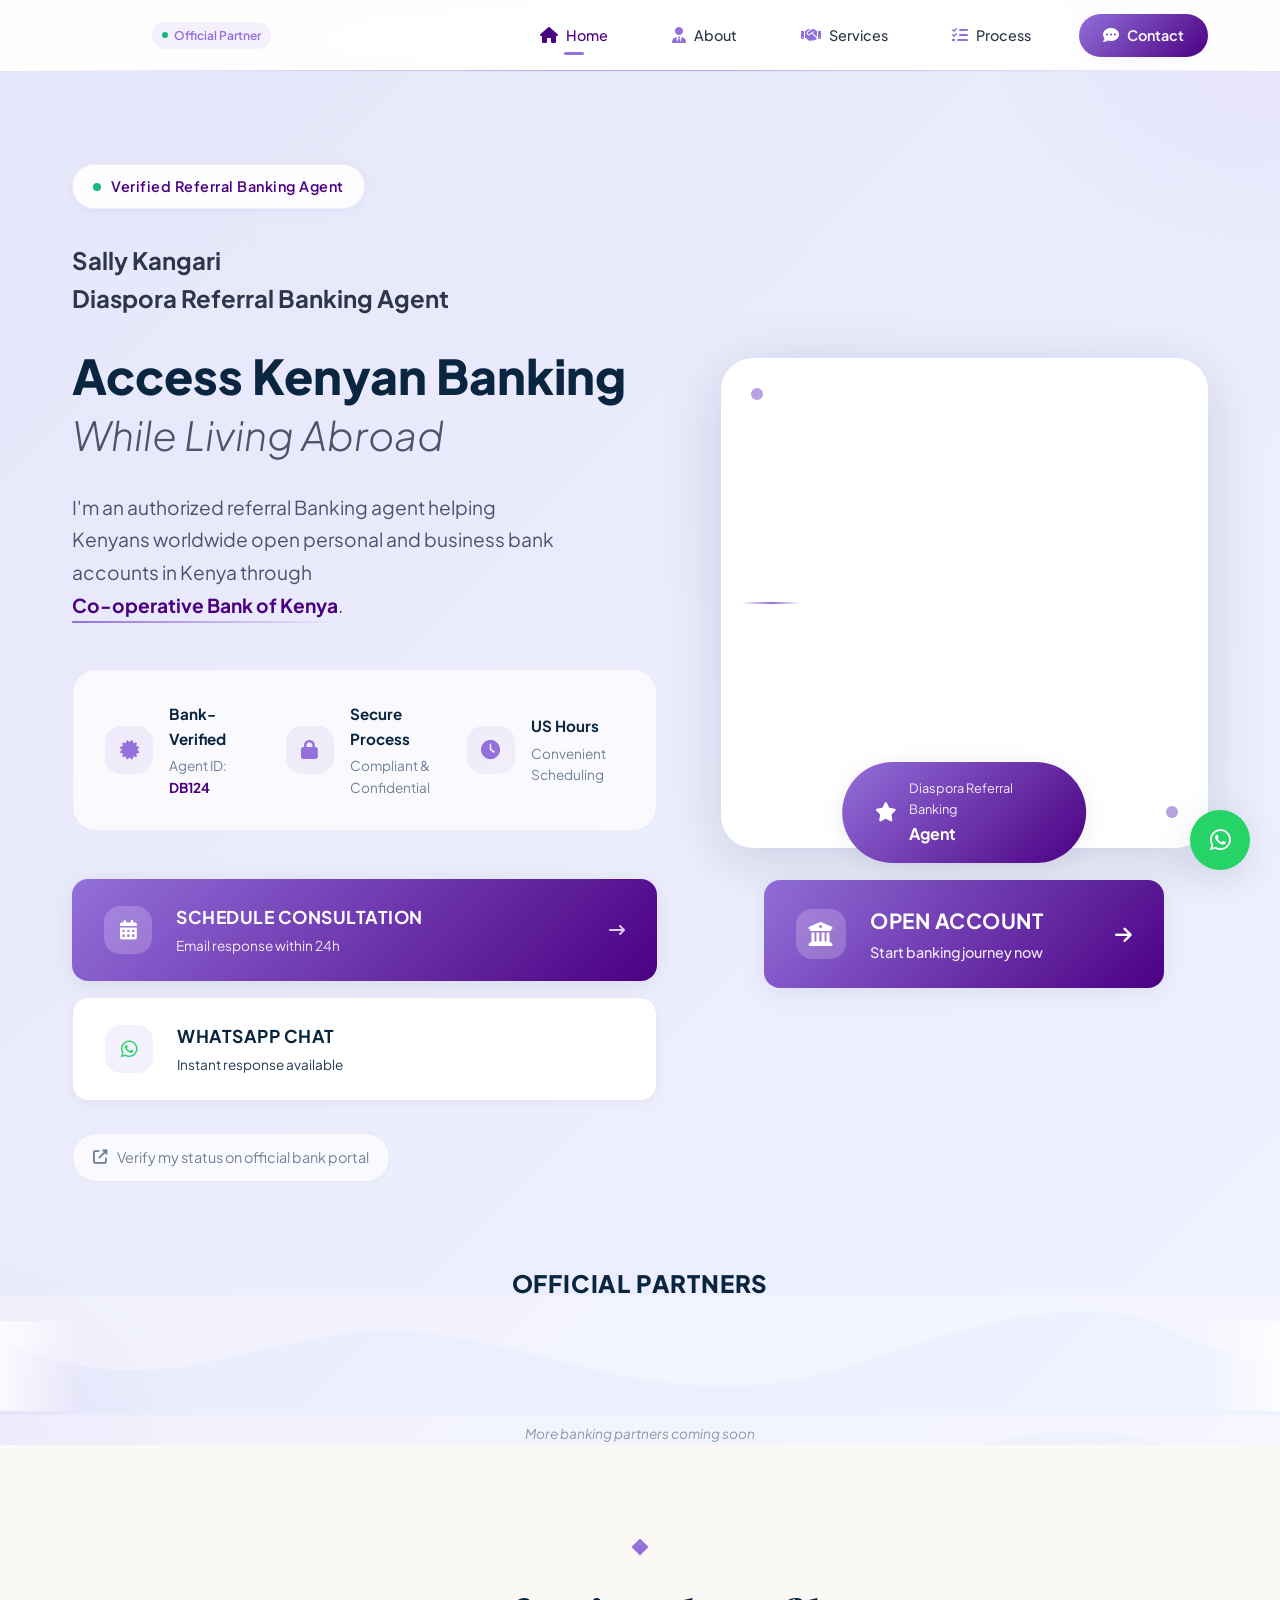
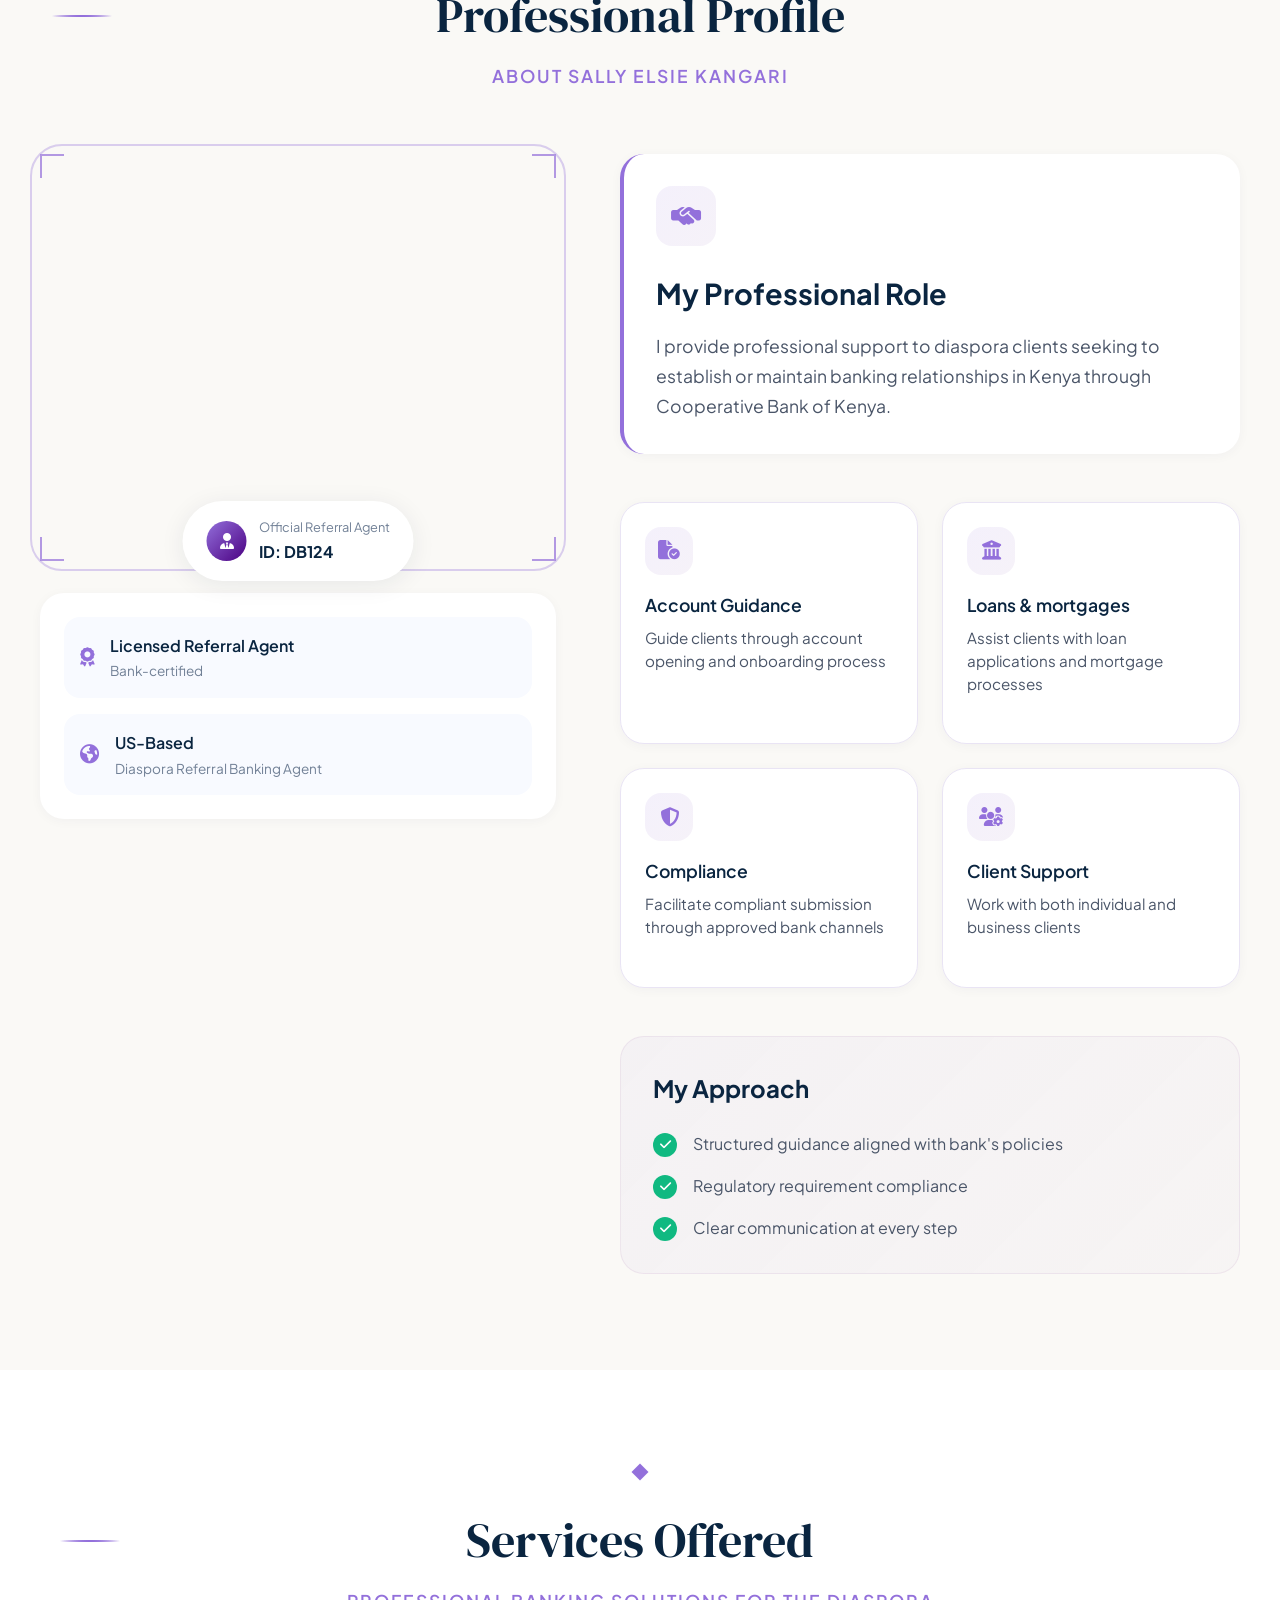
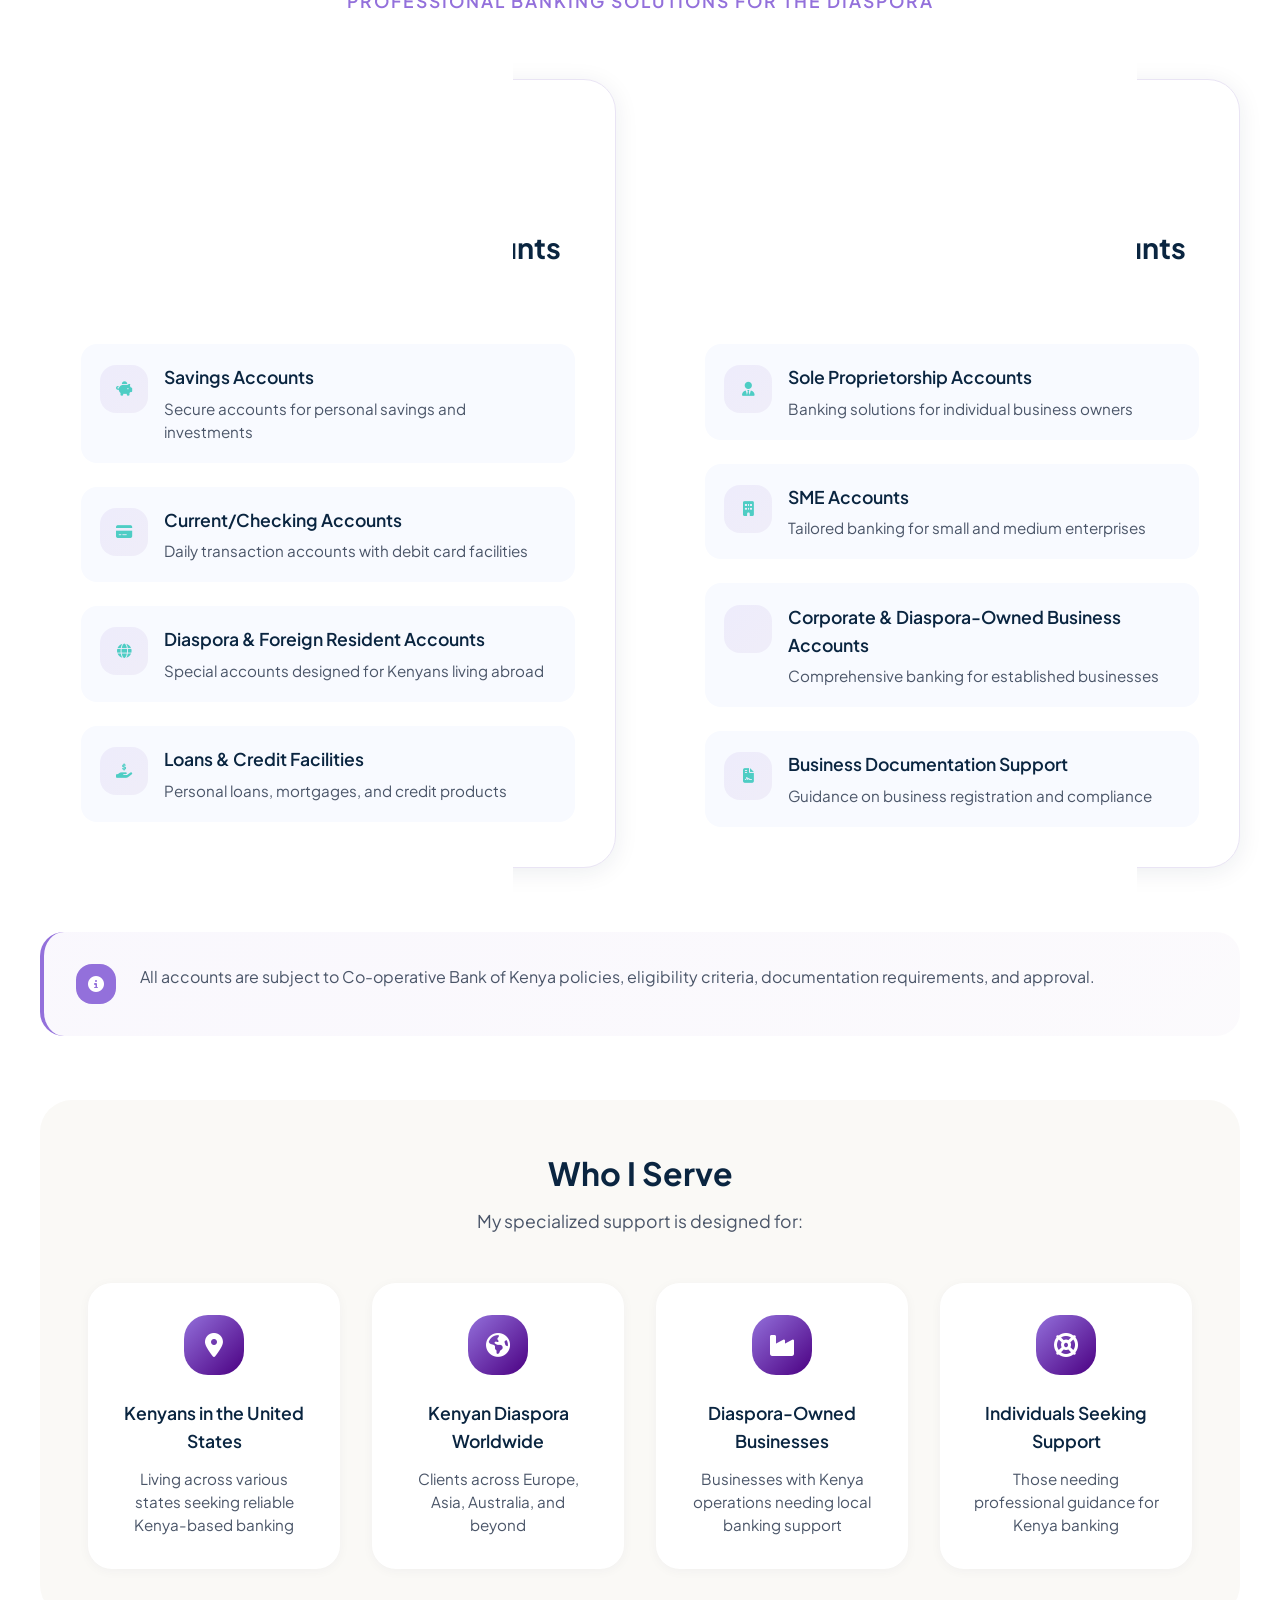
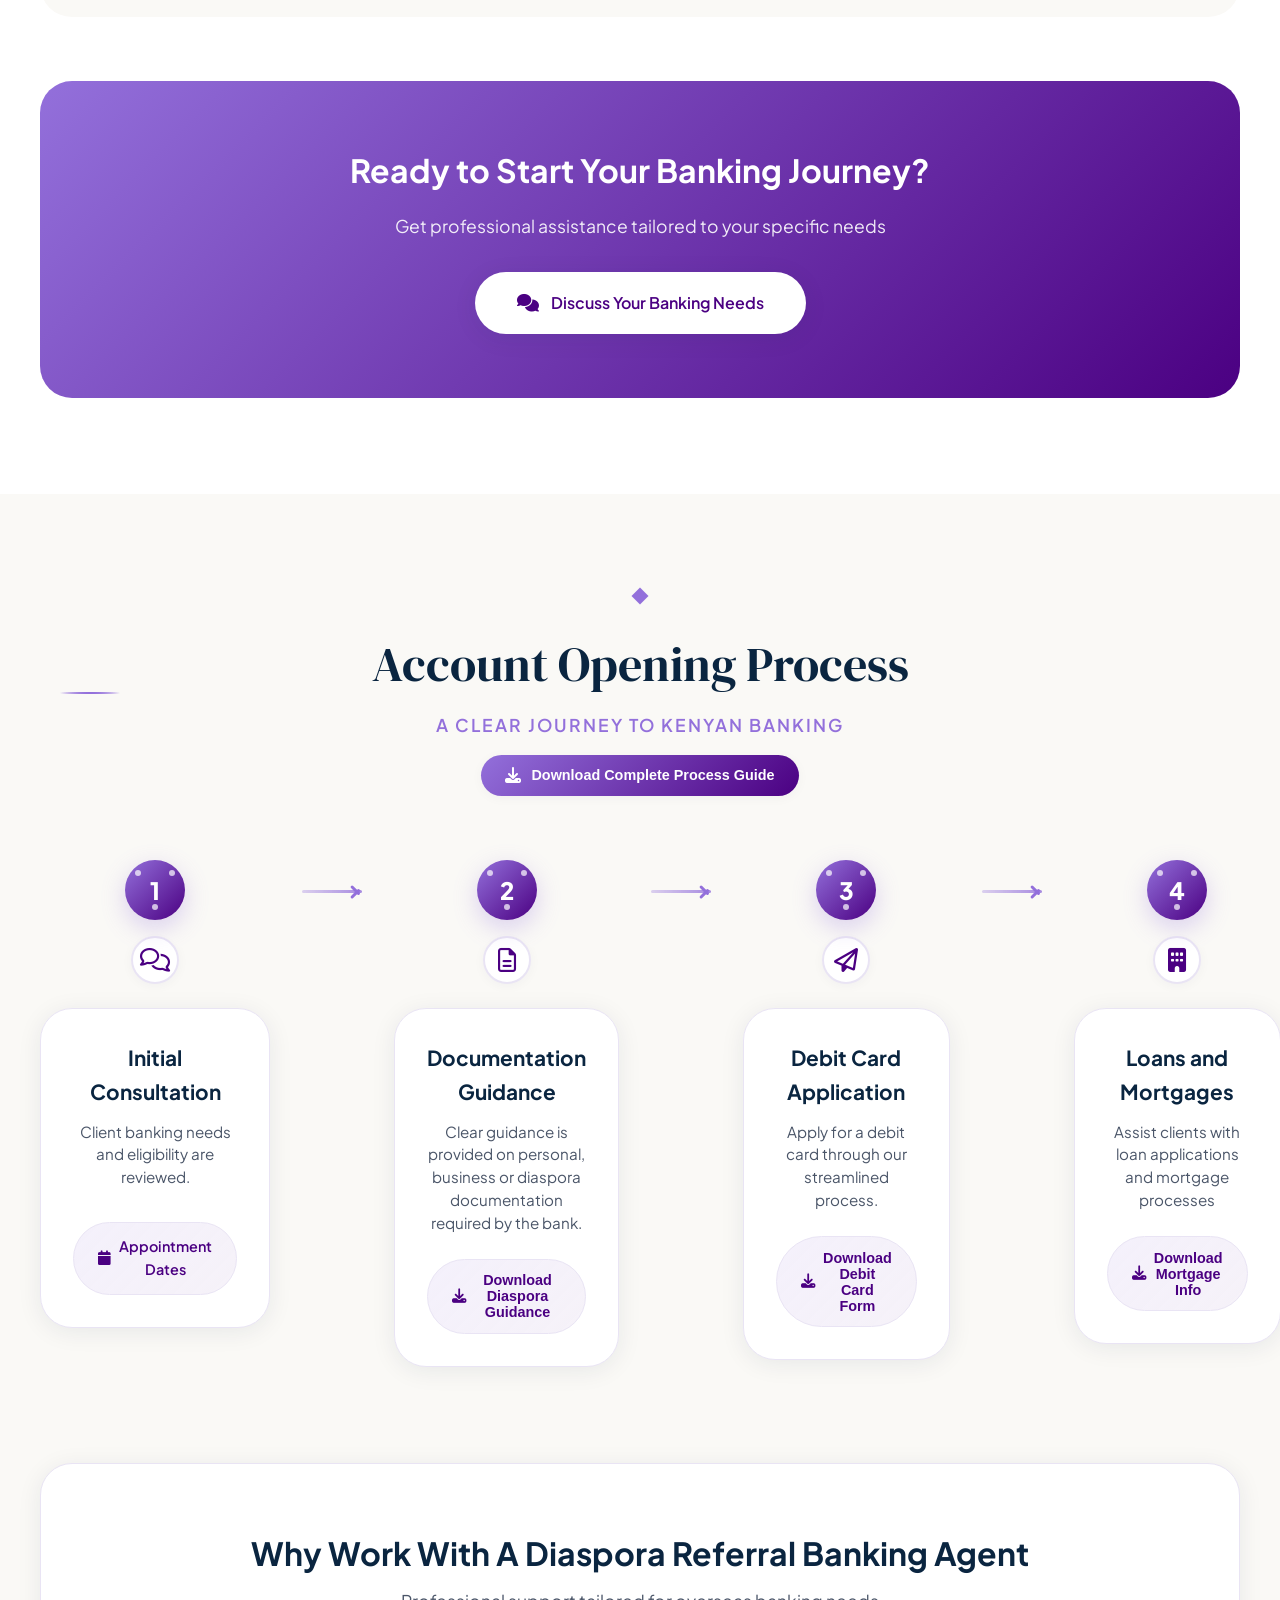
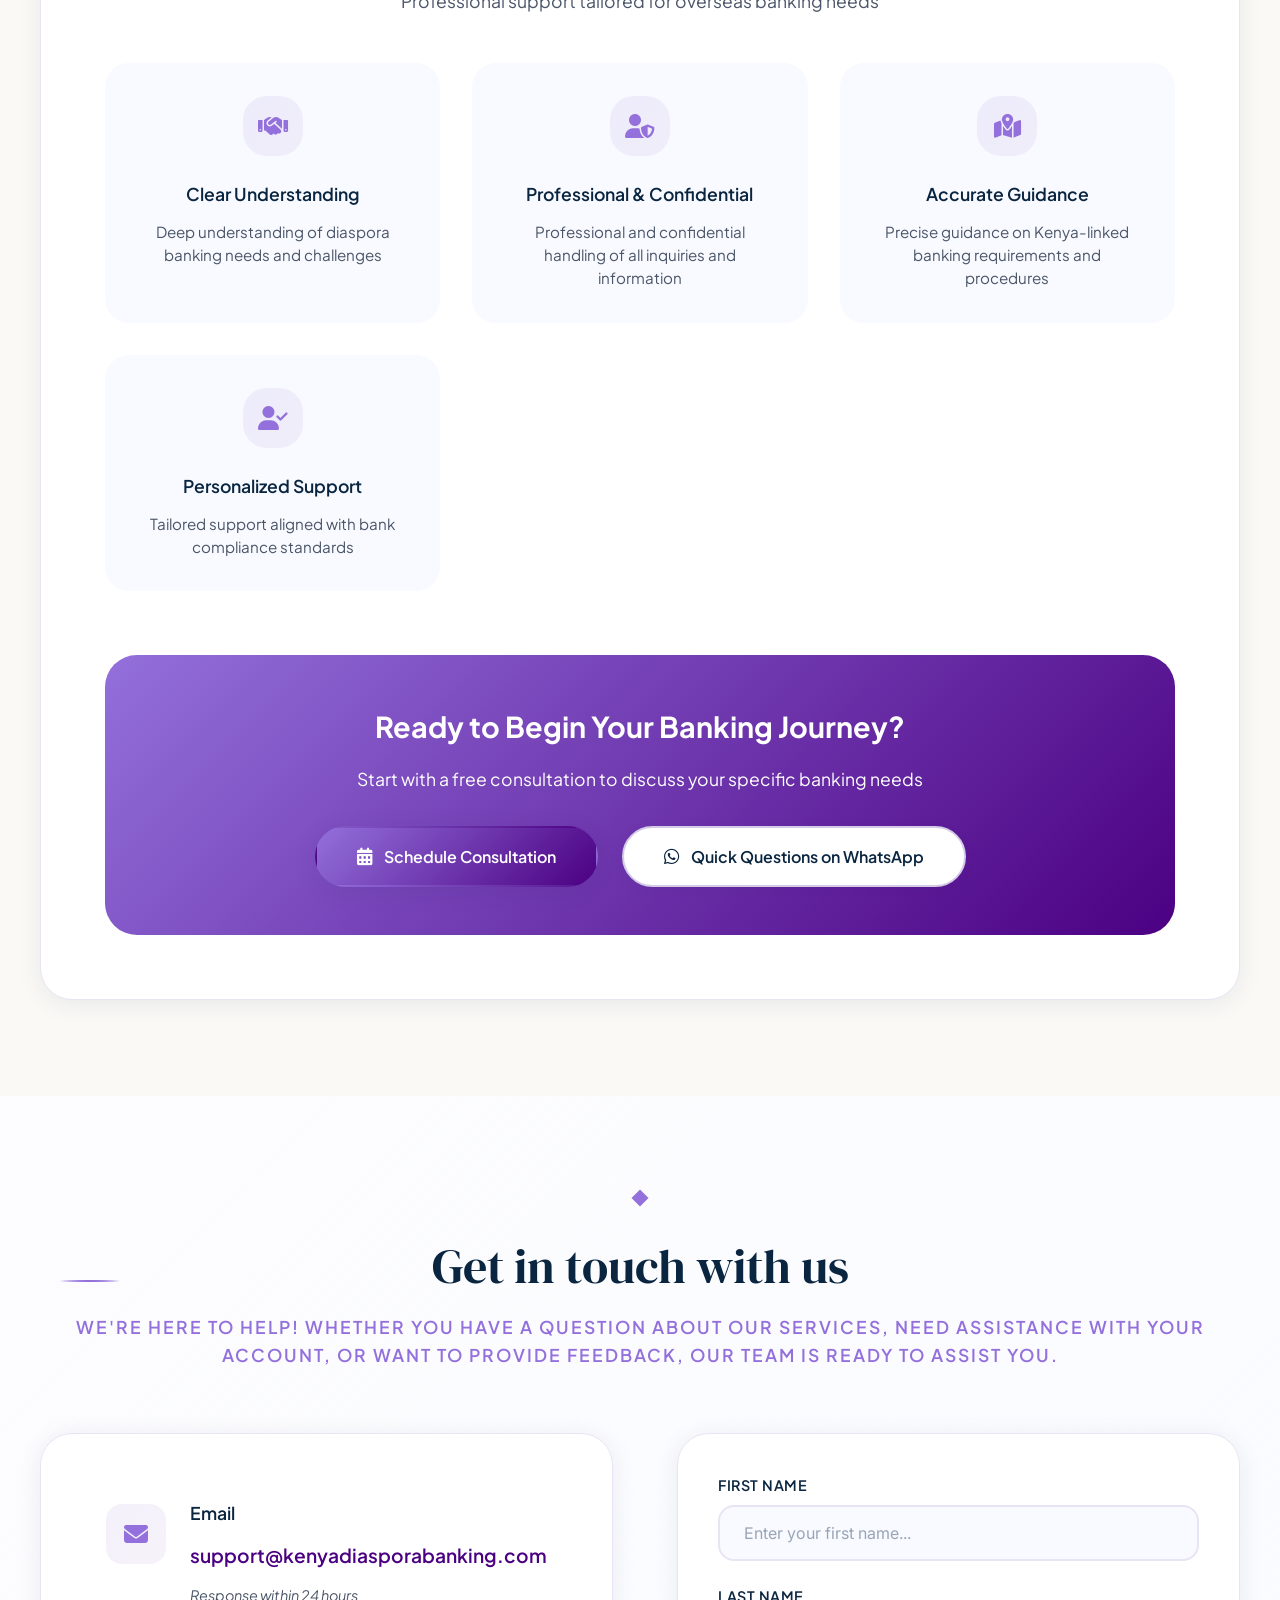
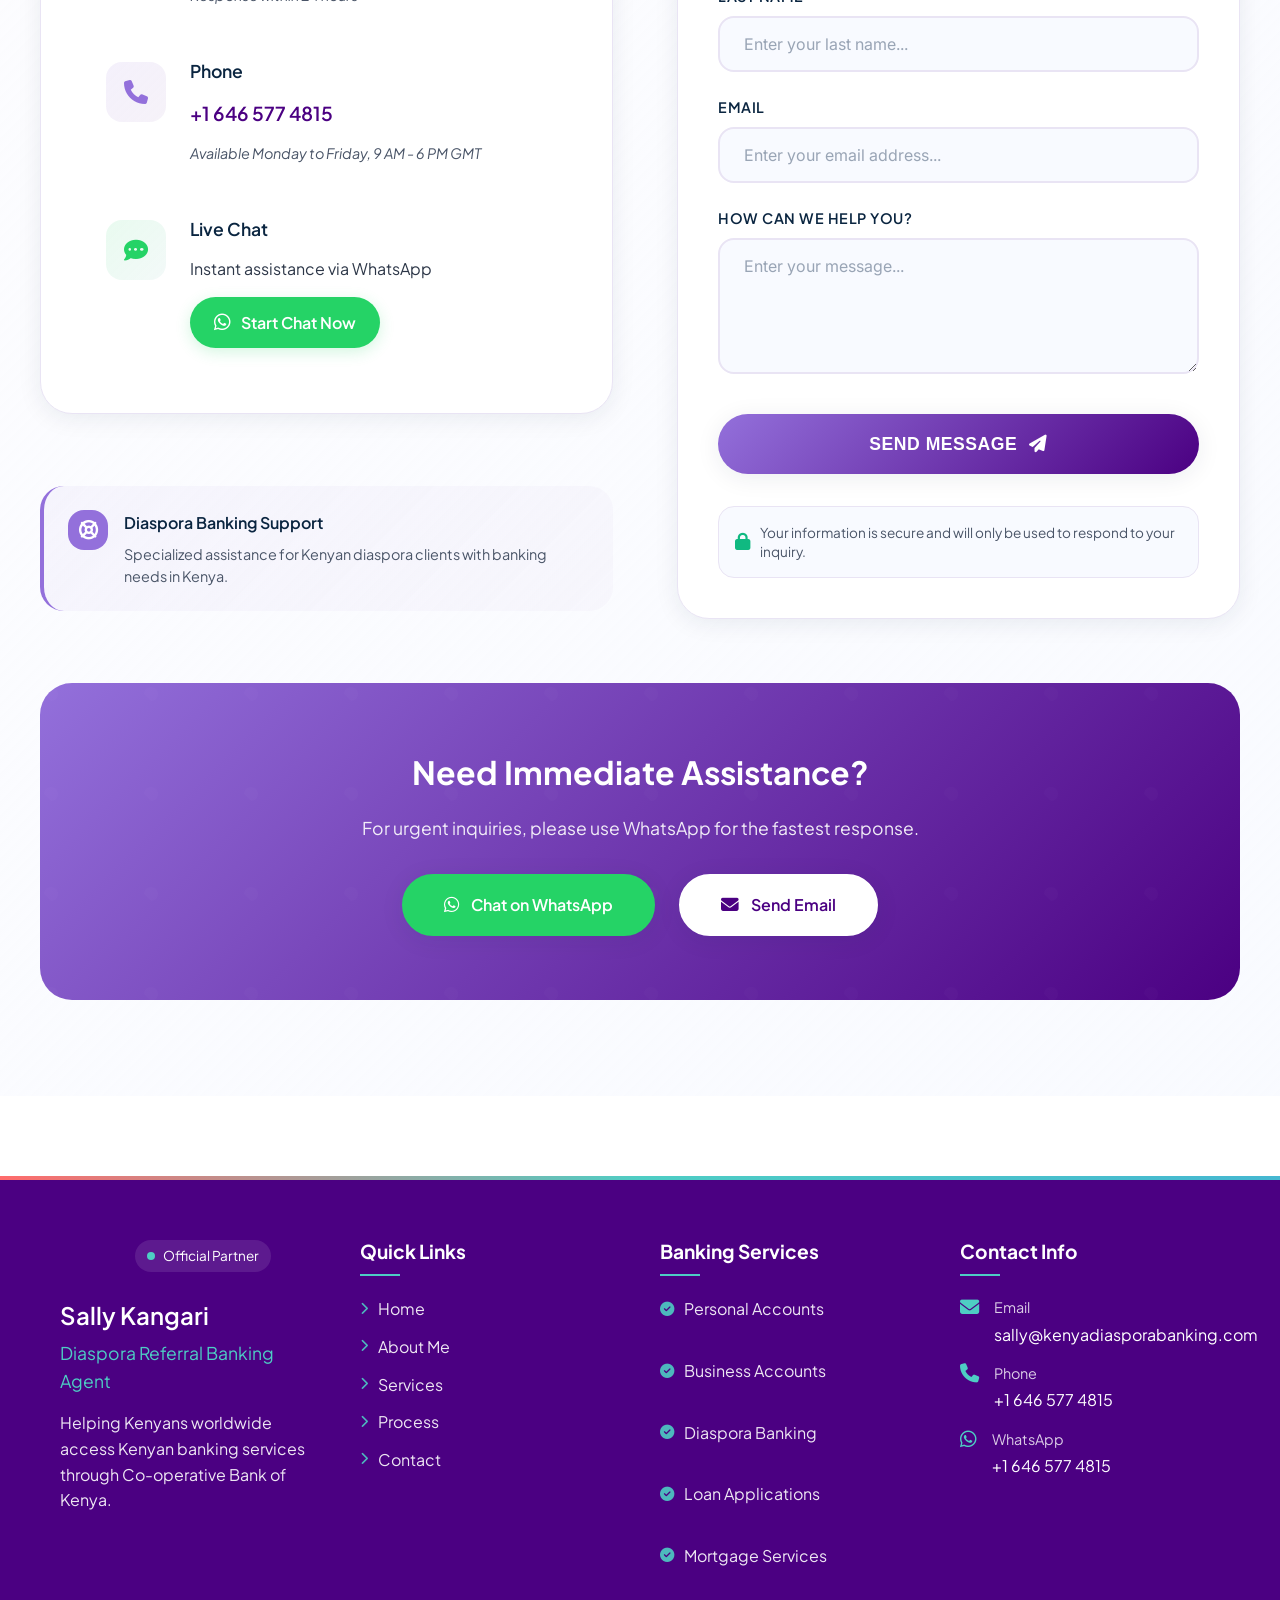
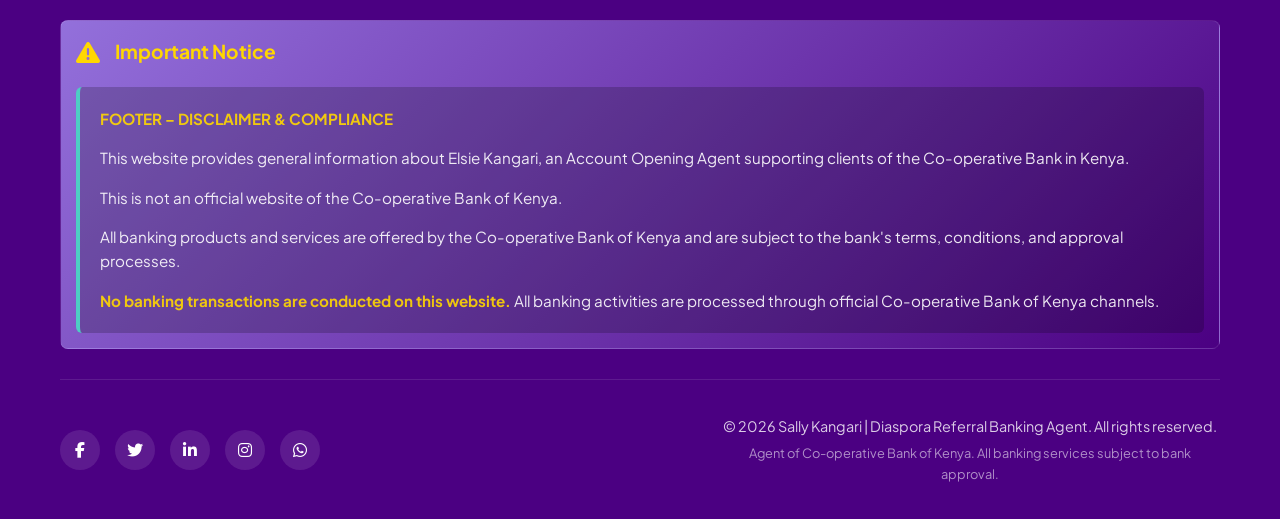
==== index.html @ 397114eb "Huge progress" ====
<!DOCTYPE html>
<html lang="en">
<head>
   <!-- ============================================
        META TAGS & BASIC SETUP
   ============================================ -->
   <meta charset="UTF-8">
   <meta name="viewport" content="width=device-width, initial-scale=1.0">
   <title>Sally Kangari | Kenya Diaspora Referral Banking Agent</title>

   <!-- ============================================
        STYLESHEETS
   ============================================ -->
   <!-- Main CSS -->
   <link rel="stylesheet" href="style.css">
   
   <!-- Icon Libraries -->
   <link rel="stylesheet" href="https://cdn.jsdelivr.net/npm/boxicons@latest/css/boxicons.min.css">
   <link rel="stylesheet" href="https://cdnjs.cloudflare.com/ajax/libs/font-awesome/6.4.0/css/all.min.css">
   
   <!-- Font Preloading -->
   <link rel="preconnect" href="https://fonts.googleapis.com">
   <link rel="preconnect" href="https://fonts.gstatic.com" crossorigin>
</head>

<body>
   <!-- ============================================
        FLOATING WHATSAPP CONTACT
   ============================================ -->
   <div class="floating-contact">
      <a href="https://wa.me/16465774815?text=Hello%20Sally%21%20I%27m%20a%20Kenyan%20diaspora%20member%20interested%20in%20banking%20solutions%20and%20would%20like%20to%20learn%20more%20about%20your%20services." class="float-whatsapp" target="_blank">
         <i class="fab fa-whatsapp"></i>
         <span class="float-tooltip">Chat on WhatsApp</span>
      </a>
   </div>
   
   <!-- ============================================
        HEADER / NAVIGATION
   ============================================ -->
   <header>
      <div class="header-container">
         <!-- Logo Section -->
         <div class="logo-section">
            <a href="#home" class="logo">
               <img src="img/The_Co-operative_Bank-Logo.wine.svg" 
                    alt="Co-operative Bank Kenya" 
                    class="bank-logo">
               <div class="partner-badge">
                  <div class="badge-dot"></div>
                  <span>Official Partner</span>
               </div>
            </a>
         </div>

         <!-- Main Navigation -->
         <nav class="header-nav">
            <!-- Desktop Navigation -->
            <ul class="navbar">
               <li><a href="#home" class="nav-link active">
                  <i class="fas fa-home"></i>
                  <span>Home</span>
               </a></li>
               <li><a href="#about" class="nav-link">
                  <i class="fas fa-user-tie"></i>
                  <span>About</span>
               </a></li>
               <li><a href="#services" class="nav-link">
                  <i class="fas fa-handshake"></i>
                  <span>Services</span>
               </a></li>
               <li><a href="#processes" class="nav-link">
                  <i class="fas fa-tasks"></i>
                  <span>Process</span>
               </a></li>
               <li><a href="#contact" class="nav-link cta-contact">
                  <i class="fas fa-comment-dots"></i>
                  <span>Contact</span>
               </a></li>
            </ul>
            
            <!-- Mobile Menu Toggle -->
            <div class="mobile-toggle" id="mobileToggle">
               <div class="toggle-line"></div>
               <div class="toggle-line"></div>
               <div class="toggle-line"></div>
            </div>
         </nav>
      </div>
      
      <!-- Header Accent Line -->
      <div class="header-accent">
         <div class="accent-line"></div>
      </div>
   </header>

   <!-- ============================================
        HERO SECTION (Home)
   ============================================ -->
   <section class="hero" id="home">
      <!-- Background Decorative Elements -->
      <div class="hero-ornament">
         <div class="ornament-circle circle-1"></div>
         <div class="ornament-circle circle-2"></div>
         <div class="ornament-wave"></div>
      </div>
      
      <div class="hero-container">
         <!-- LEFT COLUMN: Content -->
         <div class="hero-content">
            <!-- Professional Verification Badge -->
            <div class="professional-tag">
               <span class="tag-dot"></span>
               <span class="tag-text">Verified Referral Banking Agent</span>
            </div>
            
            <!-- Name and Title -->
            <div class="name-title">
               <h1 class="greeting-name">Sally Kangari</h1>
               <div class="title-line">
                  <div class="line-decor"></div>
                  <h2 class="professional-title">Diaspora Referral Banking Agent</h2>
                  <div class="line-decor"></div>
               </div>
            </div>
            
            <!-- Main Headline -->
            <h1 class="hero-headline">
               <span class="headline-main">Access Kenyan Banking</span>
               <span class="headline-sub">While Living Abroad</span>
            </h1>
            
            <!-- Description -->
            <div class="hero-description">
               <p>I'm an authorized referral Banking agent helping Kenyans worldwide open personal and business bank accounts in Kenya through <strong class="bank-name">Co-operative Bank of Kenya</strong>.</p>
            </div>
            
            <!-- Trust Indicators -->
            <div class="trust-marks">
               <!-- Bank-Verified -->
               <div class="trust-mark">
                  <div class="mark-icon">
                     <i class="fas fa-certificate"></i>
                  </div>
                  <div class="mark-content">
                     <h4>Bank-Verified</h4>
                     <p>Agent ID: <strong>DB124</strong></p>
                  </div>
               </div>
               
               <!-- Secure Process -->
               <div class="trust-mark">
                  <div class="mark-icon">
                     <i class="fa fa-lock" aria-hidden="true"></i>
                  </div>
                  <div class="mark-content">
                     <h4>Secure Process</h4>
                     <p>Compliant & Confidential</p>
                  </div>
               </div>
               
               <!-- US Hours -->
               <div class="trust-mark">
                  <div class="mark-icon">
                     <i class="fas fa-clock"></i>
                  </div>
                  <div class="mark-content">
                     <h4>US Hours</h4>
                     <p>Convenient Scheduling</p>
                  </div>
               </div>
            </div>
            
            <!-- Call-to-Action Buttons -->
            <div class="hero-actions">
               <!-- Primary CTA: Schedule Consultation -->
               <a href="mailto:sally@kenyadiasporabanking.com" class="action-btn primary-action">
                  <div class="btn-wrapper">
                     <div class="btn-icon">
                        <i class="fas fa-calendar-alt"></i>
                     </div>
                     <div class="btn-text">
                        <span class="btn-title">Schedule Consultation</span>
                        <span class="btn-sub">Email response within 24h</span>
                     </div>
                     <div class="btn-arrow">
                        <i class="fas fa-arrow-right-long"></i>
                     </div>
                  </div>
               </a>
               
               <!-- Secondary CTA: WhatsApp -->
               <a href="https://wa.me/16465774815?text=Hi%20Sally%21%20I%27m%20interested%20in%20your%20Kenya%20diaspora%20banking%20services.%20Can%20you%20help%20me%20get%20started%3F" class="action-btn secondary-action" target="_blank">
                  <div class="btn-wrapper">
                     <div class="btn-icon">
                        <i class="fab fa-whatsapp"></i>
                     </div>
                     <div class="btn-text">
                        <span class="btn-title">WhatsApp Chat</span>
                        <span class="btn-sub">Instant response available</span>
                     </div>
                  </div>
               </a>
            </div>
            
            <!-- Verification Link -->
            <div class="verification-block">
               <a href="https://diaspora.co-opbank.co.ke/agents/" class="verify-link" target="_blank">
                  <i class="fas fa-external-link-alt"></i>
                  <span>Verify my status on official bank portal</span>
               </a>
            </div>
         </div>

         <!-- RIGHT COLUMN: Image -->
         <div class="hero-image">
            <!-- Portrait Frame -->
            <div class="image-frame">
               <!-- Image Container -->
               <div class="image-container">
                  <img src="img/sally-portrait.png" 
                       alt="Sally Kangari - Referral Banking Agent" 
                       class="agent-portrait"
                       onerror="this.src='img/WhatsApp%20Image%202026-01-03%20at%2022.31.31.png'">
                  <!-- Decorative Elements -->
                  <div class="portrait-decoration">
                     <div class="decoration-dot dot-1"></div>
                     <div class="decoration-dot dot-2"></div>
                     <div class="decoration-line"></div>
                  </div>
               </div>
               
               <!-- Portrait Badge -->
               <div class="portrait-badge">
                  <i class="fas fa-star"></i>
                  <div class="badge-content">
                     <span>Diaspora Referral Banking</span>
                     <strong>Agent</strong>
                  </div>
               </div>
            </div>
            
            <!-- Open Account CTA -->
            <div class="open-account-cta">
               <a href="https://openaccount.co-opbank.co.ke/" class="account-cta-btn" target="_blank">
                  <div class="cta-wrapper">
                     <div class="cta-icon">
                        <i class="fas fa-university"></i>
                     </div>
                     <div class="cta-text">
                        <span class="cta-main">Open Account</span>
                        <span class="cta-sub">Start banking journey now</span>
                     </div>
                     <div class="cta-arrow">
                        <i class="fas fa-arrow-right"></i>
                     </div>
                  </div>
               </a>
            </div>
         </div>
      </div>

      <!-- ============================================
           PARTNERS LOGOS SLIDER
      ============================================ -->
      <div class="partners-header">
         <h3 class="partners-title">Official Partners</h3>
      </div>
      
      <div class="bank-logos-slider">
         <!-- Infinite Slider Container -->
         <div class="slider">
            <div class="slide-track">
               <!-- Co-operative Bank Logo - Repeated for continuous sliding -->
               <div class="slide">
                  <img src="img/id5K3Jhe1y_1767973957589.jpeg" alt="Co-operative Bank of Kenya" />
               </div>
               <div class="slide">
                  <img src="img/id5K3Jhe1y_1767973957589.jpeg" alt="Co-operative Bank of Kenya" />
               </div>
               <div class="slide">
                  <img src="img/id5K3Jhe1y_1767973957589.jpeg" alt="Co-operative Bank of Kenya" />
               </div>
               <div class="slide">
                  <img src="img/id5K3Jhe1y_1767973957589.jpeg" alt="Co-operative Bank of Kenya" />
               </div>
               <div class="slide">
                  <img src="img/id5K3Jhe1y_1767973957589.jpeg" alt="Co-operative Bank of Kenya" />
               </div>
               <div class="slide">
                  <img src="img/id5K3Jhe1y_1767973957589.jpeg" alt="Co-operative Bank of Kenya" />
               </div>
               <div class="slide">
                  <img src="img/id5K3Jhe1y_1767973957589.jpeg" alt="Co-operative Bank of Kenya" />
               </div>
               <div class="slide">
                  <img src="img/id5K3Jhe1y_1767973957589.jpeg" alt="Co-operative Bank of Kenya" />
               </div>
               <div class="slide">
                  <img src="img/id5K3Jhe1y_1767973957589.jpeg" alt="Co-operative Bank of Kenya" />
               </div>
               <div class="slide">
                  <img src="img/id5K3Jhe1y_1767973957589.jpeg" alt="Co-operative Bank of Kenya" />
               </div>
               <!-- Duplicate set for seamless loop -->
               <div class="slide">
                  <img src="img/id5K3Jhe1y_1767973957589.jpeg" alt="Co-operative Bank of Kenya" />
               </div>
               <div class="slide">
                  <img src="img/id5K3Jhe1y_1767973957589.jpeg" alt="Co-operative Bank of Kenya" />
               </div>
               <div class="slide">
                  <img src="img/id5K3Jhe1y_1767973957589.jpeg" alt="Co-operative Bank of Kenya" />
               </div>
               <div class="slide">
                  <img src="img/id5K3Jhe1y_1767973957589.jpeg" alt="Co-operative Bank of Kenya" />
               </div>
               <div class="slide">
                  <img src="img/id5K3Jhe1y_1767973957589.jpeg" alt="Co-operative Bank of Kenya" />
               </div>
               <div class="slide">
                  <img src="img/id5K3Jhe1y_1767973957589.jpeg" alt="Co-operative Bank of Kenya" />
               </div>
               <div class="slide">
                  <img src="img/id5K3Jhe1y_1767973957589.jpeg" alt="Co-operative Bank of Kenya" />
               </div>
               <div class="slide">
                  <img src="img/id5K3Jhe1y_1767973957589.jpeg" alt="Co-operative Bank of Kenya" />
               </div>
               <div class="slide">
                  <img src="img/id5K3Jhe1y_1767973957589.jpeg" alt="Co-operative Bank of Kenya" />
               </div>
               <div class="slide">
                  <img src="img/id5K3Jhe1y_1767973957589.jpeg" alt="Co-operative Bank of Kenya" />
               </div>
               <div class="slide">
                  <img src="img/id5K3Jhe1y_1767973957589.jpeg" alt="Co-operative Bank of Kenya" />
               </div>
            </div>
         </div>
         
         <!-- Slider Note -->
         <p class="slider-note">More banking partners coming soon</p>
      </div>
   </section>

   <!-- ============================================
        ABOUT SECTION
   ============================================ -->
   <section class="about-section" id="about">
      <!-- Section Header -->
      <div class="about-top">
         <div class="section-header">
            <div class="header-decoration">
               <div class="decoration-line"></div>
               <div class="decoration-diamond"></div>
               <div class="decoration-line"></div>
            </div>
            <h2>Professional Profile</h2>
            <p class="section-subtitle">About Sally Elsie Kangari</p>
         </div>
      </div>

      <div class="about-container">
         <!-- LEFT COLUMN: Visual Elements -->
         <div class="about-visual">
            <!-- Framed Portrait -->
            <div class="visual-frame">
               <!-- Decorative Border -->
               <div class="image-decoration">
                  <div class="decor-border"></div>
                  <div class="decor-corner corner-1"></div>
                  <div class="decor-corner corner-2"></div>
                  <div class="decor-corner corner-3"></div>
                  <div class="decor-corner corner-4"></div>
               </div>
               
               <!-- Portrait Image -->
               <img src="img/sally-portrait.png" 
                    alt="Sally Kangari - Professional" 
                    class="about-portrait"
                    onerror="this.src='img/WhatsApp%20Image%202026-01-03%20at%2022.31.31.png'">
               
               <!-- Agent Badge -->
               <div class="visual-badge">
                  <div class="badge-icon">
                     <i class="fas fa-user-tie"></i>
                  </div>
                  <div class="badge-details">
                     <span>Official Referral Agent</span>
                     <strong>ID: DB124</strong>
                  </div>
               </div>
            </div>
            
            <!-- Credentials Display -->
            <div class="credentials">
               <div class="credential-item">
                  <i class="fas fa-award"></i>
                  <div class="credential-text">
                     <span>Licensed Referral Agent</span>
                     <small>Bank-certified</small>
                  </div>
               </div>
               <div class="credential-item">
                  <i class="fas fa-globe-americas"></i>
                  <div class="credential-text">
                     <span>US-Based</span>
                     <small>Diaspora Referral Banking Agent</small>
                  </div>
               </div>
            </div>
         </div>
         
         <!-- RIGHT COLUMN: Content -->
         <div class="about-content">
            <!-- Role Introduction -->
            <div class="role-statement">
               <div class="statement-icon">
                  <i class="fas fa-handshake-simple"></i>
               </div>
               <h3>My Professional Role</h3>
               <p class="statement-text">I provide professional support to diaspora clients seeking to establish or maintain banking relationships in Kenya through Cooperative Bank of Kenya.</p>
            </div>
            
            <!-- Responsibilities Grid -->
            <div class="responsibility-grid">
               <!-- Account Guidance -->
               <div class="responsibility-card">
                  <div class="card-icon">
                     <i class="fas fa-file-circle-check"></i>
                  </div>
                  <div class="card-content">
                     <h4>Account Guidance</h4>
                     <p>Guide clients through account opening and onboarding process</p>
                  </div>
               </div>
               
               <!-- Loans and Mortgages-->
               <div class="responsibility-card">
                  <div class="card-icon">
                     <i class="fa-solid fa-building-columns"></i>
                  </div>
                  <div class="card-content">
                     <h4>Loans & mortgages</h4>
                     <p>Assist clients with loan applications and mortgage processes</p>
                  </div>
               </div>
               
               <!-- Compliance -->
               <div class="responsibility-card">
                  <div class="card-icon">
                     <i class="fas fa-shield-halved"></i>
                  </div>
                  <div class="card-content">
                     <h4>Compliance</h4>
                     <p>Facilitate compliant submission through approved bank channels</p>
                  </div>
               </div>
               
               <!-- Client Support -->
               <div class="responsibility-card">
                  <div class="card-icon">
                     <i class="fas fa-users-gear"></i>
                  </div>
                  <div class="card-content">
                     <h4>Client Support</h4>
                     <p>Work with both individual and business clients</p>
                  </div>
               </div>
            </div>
            
            <!-- Approach & Methodology -->
            <div class="approach-statement">
               <h3>My Approach</h3>
               <div class="approach-points">
                  <div class="approach-point">
                     <div class="point-check">
                        <i class="fas fa-check"></i>
                     </div>
                     <span>Structured guidance aligned with bank's policies</span>
                  </div>
                  <div class="approach-point">
                     <div class="point-check">
                        <i class="fas fa-check"></i>
                     </div>
                     <span>Regulatory requirement compliance</span>
                  </div>
                  <div class="approach-point">
                     <div class="point-check">
                        <i class="fas fa-check"></i>
                     </div>
                     <span>Clear communication at every step</span>
                  </div>
               </div>
            </div>
         </div>
      </div>
   </section>

   <!-- ============================================
        SERVICES SECTION
   ============================================ -->
   <section class="services-section" id="services">
      <div class="services-container">
         <!-- Section Header -->
         <div class="section-header">
            <div class="header-decoration">
               <div class="decoration-line"></div>
               <div class="decoration-diamond"></div>
               <div class="decoration-line"></div>
            </div>
            <h2>Services Offered</h2>
            <p class="section-subtitle">Professional Banking Solutions for the Diaspora</p>
         </div>

         <!-- Services Content Grid -->
         <div class="services-grid">
            <!-- Personal Banking Services -->
            <div class="services-card personal-banking">
               <div class="services-card-header">
                  <div class="services-icon">
                     <i class="fas fa-user-circle"></i>
                  </div>
                  <h3>Kenya-Linked Personal Accounts</h3>
                  <p class="services-subtitle">For individual banking needs</p>
               </div>
               
               <div class="services-list">
                  <div class="service-item">
                     <div class="service-icon">
                        <i class="fas fa-piggy-bank"></i>
                     </div>
                     <div class="service-content">
                        <h4>Savings Accounts</h4>
                        <p>Secure accounts for personal savings and investments</p>
                     </div>
                  </div>
                  
                  <div class="service-item">
                     <div class="service-icon">
                        <i class="fas fa-credit-card"></i>
                     </div>
                     <div class="service-content">
                        <h4>Current/Checking Accounts</h4>
                        <p>Daily transaction accounts with debit card facilities</p>
                     </div>
                  </div>
                  
                  <div class="service-item">
                     <div class="service-icon">
                        <i class="fas fa-globe"></i>
                     </div>
                     <div class="service-content">
                        <h4>Diaspora & Foreign Resident Accounts</h4>
                        <p>Special accounts designed for Kenyans living abroad</p>
                     </div>
                  </div>
                  
                  <div class="service-item">
                     <div class="service-icon">
                        <i class="fas fa-hand-holding-usd"></i>
                     </div>
                     <div class="service-content">
                        <h4>Loans & Credit Facilities</h4>
                        <p>Personal loans, mortgages, and credit products</p>
                     </div>
                  </div>
               </div>
            </div>
            
            <!-- Business Banking Services -->
            <div class="services-card business-banking">
               <div class="services-card-header">
                  <div class="services-icon">
                     <i class="fas fa-briefcase"></i>
                  </div>
                  <h3>Kenya-Linked Business Accounts</h3>
                  <p class="services-subtitle">For entrepreneurial success</p>
               </div>
               
               <div class="services-list">
                  <div class="service-item">
                     <div class="service-icon">
                        <i class="fas fa-user-tie"></i>
                     </div>
                     <div class="service-content">
                        <h4>Sole Proprietorship Accounts</h4>
                        <p>Banking solutions for individual business owners</p>
                     </div>
                  </div>
                  
                  <div class="service-item">
                     <div class="service-icon">
                        <i class="fas fa-building"></i>
                     </div>
                     <div class="service-content">
                        <h4>SME Accounts</h4>
                        <p>Tailored banking for small and medium enterprises</p>
                     </div>
                  </div>
                  
                  <div class="service-item">
                     <div class="service-icon">
                        <i class="fas fa-chart-network"></i>
                     </div>
                     <div class="service-content">
                        <h4>Corporate & Diaspora-Owned Business Accounts</h4>
                        <p>Comprehensive banking for established businesses</p>
                     </div>
                  </div>
                  
                  <div class="service-item">
                     <div class="service-icon">
                        <i class="fas fa-file-contract"></i>
                     </div>
                     <div class="service-content">
                        <h4>Business Documentation Support</h4>
                        <p>Guidance on business registration and compliance</p>
                     </div>
                  </div>
               </div>
            </div>
         </div>
         
         <!-- Policy Note -->
         <div class="policy-note">
            <div class="policy-icon">
               <i class="fas fa-info-circle"></i>
            </div>
            <p>All accounts are subject to Co-operative Bank of Kenya policies, eligibility criteria, documentation requirements, and approval.</p>
         </div>
         
         <!-- Client Profile Section -->
         <div class="clients-section">
            <div class="clients-header">
               <h3>Who I Serve</h3>
               <p>My specialized support is designed for:</p>
            </div>
            
            <div class="clients-grid">
               <div class="client-profile">
                  <div class="client-icon">
                     <i class="fas fa-map-marker-alt"></i>
                  </div>
                  <h4>Kenyans in the United States</h4>
                  <p>Living across various states seeking reliable Kenya-based banking</p>
               </div>
               
               <div class="client-profile">
                  <div class="client-icon">
                     <i class="fas fa-globe-americas"></i>
                  </div>
                  <h4>Kenyan Diaspora Worldwide</h4>
                  <p>Clients across Europe, Asia, Australia, and beyond</p>
               </div>
               
               <div class="client-profile">
                  <div class="client-icon">
                     <i class="fas fa-industry"></i>
                  </div>
                  <h4>Diaspora-Owned Businesses</h4>
                  <p>Businesses with Kenya operations needing local banking support</p>
               </div>
               
               <div class="client-profile">
                  <div class="client-icon">
                     <i class="fas fa-life-ring"></i>
                  </div>
                  <h4>Individuals Seeking Support</h4>
                  <p>Those needing professional guidance for Kenya banking</p>
               </div>
            </div>
         </div>
         
         <!-- CTA for Services -->
         <div class="services-cta">
            <div class="cta-content">
               <h3>Ready to Start Your Banking Journey?</h3>
               <p>Get professional assistance tailored to your specific needs</p>
               <a href="#contact" class="cta-button">
                  <i class="fas fa-comments"></i>
                  <span>Discuss Your Banking Needs</span>
               </a>
            </div>
         </div>
      </div>
   </section>

   <!-- ============================================
        PROCESS SECTION
   ============================================ -->
   <section class="process-section" id="processes">
      <div class="process-container">
         <!-- Section Header -->
         <div class="section-header">
            <div class="header-decoration">
               <div class="decoration-line"></div>
               <div class="decoration-diamond"></div>
               <div class="decoration-line"></div>
            </div>
            <h2>Account Opening Process</h2>
            <p class="section-subtitle">A Clear Journey to Kenyan Banking</p>
            <button onclick="downloadProcessPDF()" class="download-pdf-btn">
               <i class="fas fa-download"></i>
               <span>Download Complete Process Guide</span>
            </button>
         </div>

         <!-- Journey Map -->
         <div class="journey-map">
            <!-- Step 1: Initial Consultation -->
            <div class="process-step">
               <div class="step-header">
                  <div class="step-badge">
                     <span class="step-number">1</span>
                     <div class="badge-decoration">
                        <div class="sparkle"></div>
                        <div class="sparkle"></div>
                        <div class="sparkle"></div>
                     </div>
                  </div>
                  <div class="step-icon">
                     <i class="far fa-comments"></i>
                  </div>
               </div>
               
               <div class="step-card">
                  <div class="card-content">
                     <h3 class="step-title">Initial Consultation</h3>
                     <p class="step-description">Client banking needs and eligibility are reviewed.</p>
                  </div>
                  
                  <a href="#contact" class="step-cta">
                     <i class="fa-solid fa-calendar"></i>
                     <span>Appointment Dates</span>
                  </a>
               </div>
            </div>

            <!-- Connector Arrow 1 -->
            <div class="connector">
               <div class="arrow-line"></div>
               <div class="arrow-head">
                  <div class="arrow-tip"></div>
                  <div class="arrow-tip"></div>
               </div>
            </div>

            <!-- Step 2: Documentation Guidance -->
            <div class="process-step">
               <div class="step-header">
                  <div class="step-badge">
                     <span class="step-number">2</span>
                     <div class="badge-decoration">
                        <div class="sparkle"></div>
                        <div class="sparkle"></div>
                        <div class="sparkle"></div>
                     </div>
                  </div>
                  <div class="step-icon">
                     <i class="far fa-file-alt"></i>
                  </div>
               </div>

               <div class="step-card">
                  <div class="card-content">
                     <h3 class="step-title">Documentation Guidance</h3>
                     <p class="step-description">
                        Clear guidance is provided on personal, business or diaspora
                        documentation required by the bank.
                     </p>
                  </div>

                  <button type="button"
                          class="step-cta download-btn"
                          onclick="downloadFile('diaspora-documentation-guidance.pdf')">
                     <i class="fas fa-download"></i>
                     <span>Download Diaspora Guidance</span>
                  </button>
               </div>
            </div>

            <!-- Connector Arrow 2 -->
            <div class="connector">
               <div class="arrow-line"></div>
               <div class="arrow-head">
                  <div class="arrow-tip"></div>
                  <div class="arrow-tip"></div>
               </div>
            </div>

            <!-- Step 3: Debit Card Application -->
            <div class="process-step">
               <div class="step-header">
                  <div class="step-badge">
                     <span class="step-number">3</span>
                     <div class="badge-decoration">
                        <div class="sparkle"></div>
                        <div class="sparkle"></div>
                        <div class="sparkle"></div>
                     </div>
                  </div>
                  <div class="step-icon">
                     <i class="far fa-paper-plane"></i>
                  </div>
               </div>

               <div class="step-card">
                  <div class="card-content">
                     <h3 class="step-title">Debit Card Application</h3>
                     <p class="step-description">
                        Apply for a debit card through our streamlined process.
                     </p>
                  </div>

                  <!-- button that triggers a download -->
                  <button type="button"
                          class="step-cta download-btn"
                          onclick="downloadFile('debit-card-application.pdf')">
                     <i class="fas fa-download"></i>
                     <span>Download Debit Card Form</span>
                  </button>
               </div>
            </div>

            <!-- Connector Arrow 3 -->
            <div class="connector">
               <div class="arrow-line"></div>
               <div class="arrow-head">
                  <div class="arrow-tip"></div>
                  <div class="arrow-tip"></div>
               </div>
            </div>

            <!-- Step 4: Loans & Mortgages application-->
            <div class="process-step">
               <div class="step-header">
                  <div class="step-badge">
                     <span class="step-number">4</span>
                     <div class="badge-decoration">
                        <div class="sparkle"></div>
                        <div class="sparkle"></div>
                        <div class="sparkle"></div>
                     </div>
                  </div>
                  <div class="step-icon">
                     <i class="fas fa-building"></i>
                  </div>
               </div>

               <div class="step-card">
                  <div class="card-content">
                     <h3 class="step-title">Loans and Mortgages</h3>
                     <p class="step-description">
                        Assist clients with loan applications and mortgage processes
                     </p>
                  </div>

                  <button type="button"
                          class="step-cta download-btn"
                          onclick="downloadFile('Mortgage application form.pdf')">
                     <i class="fas fa-download"></i>
                     <span>Download Mortgage Info</span>
                  </button>
               </div>
            </div>
         </div>

         <!-- Why Work With Me Section -->
         <div class="benefits-section">
            <div class="benefits-header">
               <h3>Why Work With A Diaspora Referral Banking Agent</h3>
               <p>Professional support tailored for overseas banking needs</p>
            </div>
            
            <div class="benefits-grid">
               <!-- Benefit 1 -->
               <div class="benefit-card">
                  <div class="benefit-icon">
                     <i class="fas fa-handshake"></i>
                  </div>
                  <h4>Clear Understanding</h4>
                  <p>Deep understanding of diaspora banking needs and challenges</p>
               </div>
               
               <!-- Benefit 2 -->
               <div class="benefit-card">
                  <div class="benefit-icon">
                     <i class="fas fa-user-shield"></i>
                  </div>
                  <h4>Professional & Confidential</h4>
                  <p>Professional and confidential handling of all inquiries and information</p>
               </div>
               
               <!-- Benefit 3 -->
               <div class="benefit-card">
                  <div class="benefit-icon">
                     <i class="fas fa-map-marked-alt"></i>
                  </div>
                  <h4>Accurate Guidance</h4>
                  <p>Precise guidance on Kenya-linked banking requirements and procedures</p>
               </div>
               
               <!-- Benefit 4 -->
               <div class="benefit-card">
                  <div class="benefit-icon">
                     <i class="fas fa-user-check"></i>
                  </div>
                  <h4>Personalized Support</h4>
                  <p>Tailored support aligned with bank compliance standards</p>
               </div>
            </div>
            
            <!-- Process CTA -->
            <div class="process-cta">
               <div class="cta-content">
                  <h3>Ready to Begin Your Banking Journey?</h3>
                  <p>Start with a free consultation to discuss your specific banking needs</p>
                  <div class="cta-buttons">
                     <a href="mailto:sally@kenyadiasporabanking.com" class="cta-button primary">
                        <i class="fas fa-calendar-alt"></i>
                        <span>Schedule Consultation</span>
                     </a>
                     <a href="https://wa.me/16465774815?text=Hi%20Sally%21%20I%20have%20some%20quick%20questions%20about%20diaspora%20banking%20in%20Kenya." target="_blank" class="cta-button secondary">
                        <i class="fab fa-whatsapp"></i>
                        <span>Quick Questions on WhatsApp</span>
                     </a>
                  </div>
               </div>
            </div>
         </div>
      </div>
   </section>

   <!-- ============================================
        CONTACT SECTION
   ============================================ -->
   <section class="contact-section" id="contact">
      <div class="contact-container">
         <!-- Section Header -->
         <div class="section-header">
            <div class="header-decoration">
               <div class="decoration-line"></div>
               <div class="decoration-diamond"></div>
               <div class="decoration-line"></div>
            </div>
            <h2>Get in touch with us</h2>
            <p class="section-subtitle">We're here to help! Whether you have a question about our services, need assistance with your account, or want to provide feedback, our team is ready to assist you.</p>
         </div>

         <div class="contact-content">
            <!-- LEFT COLUMN: Contact Information -->
            <div class="contact-info">
               <!-- Contact Methods Container -->
               <div class="contact-methods-container">
                  <!-- Email -->
                  <div class="contact-method">
                     <div class="method-icon">
                        <i class="fas fa-envelope"></i>
                     </div>
                     <div class="method-content">
                        <h4>Email</h4>
                        <a href="mailto:support@kenyadiasporabanking.com" class="contact-link">
                           support@kenyadiasporabanking.com
                        </a>
                        <p class="response-time">Response within 24 hours</p>
                     </div>
                  </div>
                  
                  <!-- Phone -->
                  <div class="contact-method">
                     <div class="method-icon">
                        <i class="fas fa-phone"></i>
                     </div>
                     <div class="method-content">
                        <h4>Phone</h4>
                        <a href="tel:+16465774815" class="contact-link">
                           +1 646 577 4815
                        </a>
                        <p class="availability">Available Monday to Friday, 9 AM - 6 PM GMT</p>
                     </div>
                  </div>
                  
                  <!-- Live Chat -->
                  <div class="contact-method live-chat">
                     <div class="method-icon">
                        <i class="fas fa-comment-dots"></i>
                     </div>
                     <div class="method-content">
                        <h4>Live Chat</h4>
                        <p>Instant assistance via WhatsApp</p>
                        <a href="https://wa.me/16465774815?text=Hello%21%20I%20need%20instant%20help%20with%20my%20diaspora%20banking%20needs." class="live-chat-btn" target="_blank">
                           <i class="fab fa-whatsapp"></i>
                           Start Chat Now
                        </a>
                     </div>
                  </div>
               </div>
               
               <!-- Additional Support -->
               <div class="support-note">
                  <div class="note-icon">
                     <i class="fas fa-life-ring"></i>
                  </div>
                  <div class="note-content">
                     <h5>Diaspora Banking Support</h5>
                     <p>Specialized assistance for Kenyan diaspora clients with banking needs in Kenya.</p>
                  </div>
               </div>
            </div>
            
            <!-- RIGHT COLUMN: Contact Form -->
            <div class="contact-form-container">
               <form class="contact-form" id="contactForm">
                  <!-- First Name -->
                  <div class="form-group">
                     <label for="firstName">First Name</label>
                     <input 
                        type="text" 
                        id="firstName" 
                        name="firstName" 
                        placeholder="Enter your first name..." 
                        required>
                  </div>
                  
                  <!-- Last Name -->
                  <div class="form-group">
                     <label for="lastName">Last Name</label>
                     <input 
                        type="text" 
                        id="lastName" 
                        name="lastName" 
                        placeholder="Enter your last name..." 
                        required>
                  </div>
                  
                  <!-- Email -->
                  <div class="form-group">
                     <label for="email">Email</label>
                     <input 
                        type="email" 
                        id="email" 
                        name="email" 
                        placeholder="Enter your email address..." 
                        required>
                  </div>
                  
                  <!-- Message -->
                  <div class="form-group message-group">
                     <label for="message">How can we help you?</label>
                     <textarea 
                        id="message" 
                        name="message" 
                        placeholder="Enter your message..." 
                        rows="5" 
                        required></textarea>
                  </div>
                  
                  <!-- Submit Button -->
                  <button type="submit" class="submit-btn">
                     <span>Send Message</span>
                     <i class="fas fa-paper-plane"></i>
                  </button>
               </form>
               
               <!-- Form Note -->
               <div class="form-note">
                  <i class="fas fa-lock"></i>
                  <p>Your information is secure and will only be used to respond to your inquiry.</p>
               </div>
            </div>
         </div>
         
         <!-- Contact CTA -->
         <div class="contact-cta">
            <div class="cta-content">
               <h3>Need Immediate Assistance?</h3>
               <p>For urgent inquiries, please use WhatsApp for the fastest response.</p>
               <div class="cta-buttons">
                  <a href="https://wa.me/16465774815?text=Hello%20Sally%21%20I%20have%20an%20urgent%20inquiry%20regarding%20Kenya%20diaspora%20banking%20services." class="cta-button whatsapp-btn" target="_blank">
                     <i class="fab fa-whatsapp"></i>
                     <span>Chat on WhatsApp</span>
                  </a>
                  <a href="mailto:sally@kenyadiasporabanking.com" class="cta-button email-btn">
                     <i class="fas fa-envelope"></i>
                     <span>Send Email</span>
                  </a>
               </div>
            </div>
         </div>
      </div>
   </section>

   <!-- ============================================
        FOOTER SECTION
   ============================================ -->
   <footer class="footer-section">
      <div class="footer-container">
         <!-- Top Row: Main Footer Content -->
         <div class="footer-top">
            <!-- Company/Agent Info -->
            <div class="footer-info">
               <div class="footer-logo">
                  <img src="img/The_Co-operative_Bank-Logo.wine.svg" 
                       alt="Co-operative Bank Kenya" 
                       class="footer-bank-logo">
                  <div class="footer-partner-badge">
                     <div class="footer-badge-dot"></div>
                     <span>Official Partner</span>
                  </div>
               </div>
               <h3 class="footer-agent-name">Sally Kangari</h3>
               <p class="footer-agent-title">Diaspora Referral Banking Agent</p>
               <p class="footer-description">Helping Kenyans worldwide access Kenyan banking services through Co-operative Bank of Kenya.</p>
            </div>

            <!-- Quick Links -->
            <div class="footer-links">
               <h4 class="footer-heading">Quick Links</h4>
               <ul class="footer-nav">
                  <li><a href="#home"><i class="fas fa-chevron-right"></i> Home</a></li>
                  <li><a href="#about"><i class="fas fa-chevron-right"></i> About Me</a></li>
                  <li><a href="#services"><i class="fas fa-chevron-right"></i> Services</a></li>
                  <li><a href="#processes"><i class="fas fa-chevron-right"></i> Process</a></li>
                  <li><a href="#contact"><i class="fas fa-chevron-right"></i> Contact</a></li>
               </ul>
            </div>

            <!-- Services Links -->
            <div class="footer-services">
               <h4 class="footer-heading">Banking Services</h4>
               <ul class="services-list">
                  <li><i class="fas fa-check-circle"></i> Personal Accounts</li>
                  <li><i class="fas fa-check-circle"></i> Business Accounts</li>
                  <li><i class="fas fa-check-circle"></i> Diaspora Banking</li>
                  <li><i class="fas fa-check-circle"></i> Loan Applications</li>
                  <li><i class="fas fa-check-circle"></i> Mortgage Services</li>
               </ul>
            </div>

            <!-- Contact Info -->
            <div class="footer-contact">
               <h4 class="footer-heading">Contact Info</h4>
               <div class="contact-details">
                  <div class="contact-item">
                     <i class="fas fa-envelope"></i>
                     <div>
                        <span>Email</span>
                        <a href="mailto:sally@kenyadiasporabanking.com">sally@kenyadiasporabanking.com</a>
                     </div>
                  </div>
                  <div class="contact-item">
                     <i class="fas fa-phone"></i>
                     <div>
                        <span>Phone</span>
                        <a href="tel:+16465774815">+1 646 577 4815</a>
                     </div>
                  </div>
                  <div class="contact-item">
                     <i class="fab fa-whatsapp"></i>
                     <div>
                        <span>WhatsApp</span>
                        <a href="https://wa.me/16465774815" target="_blank">+1 646 577 4815</a>
                     </div>
                  </div>
               </div>
            </div>
         </div>

         <!-- Middle Row: Disclaimer & Compliance -->
         <div class="footer-disclaimer">
            <div class="disclaimer-header">
               <i class="fas fa-exclamation-triangle"></i>
               <h4>Important Notice</h4>
            </div>
            <div class="disclaimer-content">
               <p><strong>FOOTER – DISCLAIMER & COMPLIANCE</strong></p>
               <p>This website provides general information about Elsie Kangari, an Account Opening Agent supporting clients of the Co-operative Bank in Kenya.</p>
               <p>This is not an official website of the Co-operative Bank of Kenya.</p>
               <p>All banking products and services are offered by the Co-operative Bank of Kenya and are subject to the bank's terms, conditions, and approval processes.</p>
               <p><strong>No banking transactions are conducted on this website.</strong> All banking activities are processed through official Co-operative Bank of Kenya channels.</p>
            </div>
         </div>

         <!-- Bottom Row: Copyright & Social -->
         <div class="footer-bottom">
            <!-- Social Media Links -->
            <div class="footer-social">
               <a href="https://www.facebook.com/" class="social-icon" target="_blank">
                  <i class="fab fa-facebook-f"></i>
               </a>
               <a href="https://twitter.com/" class="social-icon" target="_blank">
                  <i class="fab fa-twitter"></i>
               </a>
               <a href="https://www.linkedin.com/" class="social-icon" target="_blank">
                  <i class="fab fa-linkedin-in"></i>
               </a>
               <a href="https://www.instagram.com/" class="social-icon" target="_blank">
                  <i class="fab fa-instagram"></i>
               </a>
               <a href="https://wa.me/16465774815" class="social-icon whatsapp" target="_blank">
                  <i class="fab fa-whatsapp"></i>
               </a>
            </div>

            <!-- Copyright -->
            <div class="copyright">
               <p>&copy; <span id="currentYear"></span> Sally Kangari | Diaspora Referral Banking Agent. All rights reserved.</p>
               <p class="disclaimer-note">Agent of Co-operative Bank of Kenya. All banking services subject to bank approval.</p>
            </div>
         </div>
      </div>
   </footer>

   <!-- ============================================
        JAVASCRIPT
   ============================================ -->
   <script src="main.js"></script>
   <script>
      // Set current year in copyright (fallback if main.js doesn't set it)
      document.addEventListener('DOMContentLoaded', function() {
         const yearSpan = document.getElementById('currentYear');
         if (yearSpan) {
            yearSpan.textContent = new Date().getFullYear();
         }
      });
   </script>
   
</body>
</html>
---- style.css ----
/* ============================================
   MODERN INSTITUTIONAL WARMTH DESIGN SYSTEM
   ============================================ */

/* ===== FONT IMPORTS ===== */
@import url('https://fonts.googleapis.com/css2?family=Plus+Jakarta+Sans:wght@300;400;500;600;700;800&display=swap');
@import url('https://fonts.googleapis.com/css2?family=DM+Serif+Display:ital@0;1&display=swap');
@import url('https://fonts.googleapis.com/css2?family=Inter:wght@300;400;500;600;700;800&display=swap');

/* ===== CSS VARIABLES ===== */
:root {
   /* === COLOR PALETTE === */
   /* Primary Colors - Navy Blues */
   --navy-deep: #0A2540;
   --navy-mid: #1C3D5A;
   --navy-light: #2E5075;
   
   /* Accent Colors - Purple Theme */
   --accent-warm: #9370DB;          /* Medium Purple */
   --accent-deep: #4B0082;          /* Deep Purple */
   --accent-light: #B8A2E3;         /* Light Purple */
   
   /* Background Colors */
   --bg-lavender: #E6E6FA;          /* Hero Background */
   --bg-cream: #FAF9F6;             /* Warm cream for sections */
   --bg-white: #FFFFFF;
   --bg-offwhite: #F8FAFF;
   
   /* Border & Divider Colors */
   --divider-lilac: #D8BFD8;        /* Soft Lilac */
   --border-light: #E9E4F4;
   --border-medium: #D4CCE6;
   
   /* Text Colors */
   --text-dark: #0A2540;
   --text-primary: #2D3748;
   --text-secondary: #4A5568;
   --text-light: #718096;
   
   /* Status & Brand Colors */
   --success: #10B981;
   --whatsapp: #25D366;
   --whatsapp-dark: #128C7E;
   --warning: #F59E0B;
   
   /* === EFFECTS & SHADOWS === */
   --shadow-subtle: 0 2px 12px rgba(10, 37, 64, 0.04);
   --shadow-medium: 0 4px 24px rgba(10, 37, 64, 0.08);
   --shadow-elevated: 0 8px 40px rgba(10, 37, 64, 0.12);
   --shadow-deep: 0 12px 60px rgba(10, 37, 64, 0.15);
   
   /* === TRANSITIONS === */
   --transition-smooth: all 0.4s cubic-bezier(0.4, 0, 0.2, 1);
   --transition-bounce: all 0.6s cubic-bezier(0.68, -0.55, 0.265, 1.55);
   
   /* === BORDER RADIUS === */
   --radius-sm: 8px;
   --radius-md: 16px;
   --radius-lg: 24px;
   --radius-xl: 32px;
   --radius-full: 100px;
}

/* ===== BASE RESET & SETUP ===== */
* {
   margin: 0;
   padding: 0;
   box-sizing: border-box;
   text-decoration: none;
   scroll-behavior: smooth;
   list-style: none;
}

html {
   font-size: 16px;
   scroll-padding-top: 80px;
}

body {
   font-family: 'Plus Jakarta Sans', 'Inter', -apple-system, BlinkMacSystemFont, sans-serif;
   color: var(--text-primary);
   background: var(--bg-white);
   line-height: 1.6;
   overflow-x: hidden;
   -webkit-font-smoothing: antialiased;
   -moz-osx-font-smoothing: grayscale;
}

/* Selection Styling */
::selection {
   background-color: rgba(147, 112, 219, 0.2);
   color: var(--text-dark);
}

/* ============================================
   FLOATING WHATSAPP CONTACT
   ============================================ */
.floating-contact {
   position: fixed;
   bottom: 30px;
   right: 30px;
   z-index: 1000;
}

.float-whatsapp {
   display: flex;
   align-items: center;
   justify-content: center;
   width: 60px;
   height: 60px;
   background: var(--whatsapp);
   color: white;
   border-radius: 50%;
   box-shadow: var(--shadow-elevated);
   position: relative;
   transition: var(--transition-smooth);
   animation: float 3s ease-in-out infinite;
}

.float-whatsapp:hover {
   background: var(--whatsapp-dark);
   transform: scale(1.1);
   box-shadow: 0 6px 30px rgba(37, 211, 102, 0.3);
}

.float-whatsapp i {
   font-size: 1.5rem;
}

.float-tooltip {
   position: absolute;
   right: 70px;
   background: var(--text-dark);
   color: white;
   padding: 8px 16px;
   border-radius: var(--radius-sm);
   font-size: 0.85rem;
   white-space: nowrap;
   opacity: 0;
   transform: translateX(10px);
   transition: var(--transition-smooth);
   pointer-events: none;
}

.float-whatsapp:hover .float-tooltip {
   opacity: 1;
   transform: translateX(0);
}

/* Floating Animation */
@keyframes float {
   0%, 100% { transform: translateY(0); }
   50% { transform: translateY(-10px); }
}

/* ============================================
   HEADER & NAVIGATION
   ============================================ */
header {
   position: fixed;
   width: 100%;
   top: 0;
   left: 0;
   z-index: 1000;
   background: rgba(255, 255, 255, 0.96);
   backdrop-filter: blur(20px);
   border-bottom: 1px solid var(--border-light);
   transition: var(--transition-smooth);
   padding: 0.8rem 0;
}

.header-container {
   max-width: 1200px;
   margin: 0 auto;
   padding: 0 2rem;
   display: flex;
   align-items: center;
   justify-content: space-between;
}

/* === LOGO SECTION === */
.logo-section {
   display: flex;
   align-items: center;
   gap: 1rem;
}

.logo {
   display: flex;
   align-items: center;
   gap: 12px;
   position: relative;
}

.bank-logo {
   height: 45px;
   width: auto;
   filter: drop-shadow(0 2px 4px rgba(0, 0, 0, 0.1));
   transition: transform 0.3s ease;
}

.logo:hover .bank-logo {
   transform: scale(1.05);
}

.partner-badge {
   display: flex;
   align-items: center;
   gap: 6px;
   background: rgba(147, 112, 219, 0.1);
   padding: 4px 10px;
   border-radius: var(--radius-full);
   font-size: 0.75rem;
   font-weight: 600;
   color: var(--accent-warm);
}

.badge-dot {
   width: 6px;
   height: 6px;
   background: var(--success);
   border-radius: 50%;
   animation: pulse 2s infinite;
}

/* === MAIN NAVIGATION === */
.header-nav {
   display: flex;
   align-items: center;
}

.navbar {
   display: flex;
   gap: 2rem;
   align-items: center;
}

.nav-link {
   display: flex;
   align-items: center;
   gap: 8px;
   color: var(--text-primary);
   font-weight: 500;
   font-size: 0.9rem;
   padding: 8px 16px;
   border-radius: var(--radius-full);
   transition: var(--transition-smooth);
   position: relative;
   overflow: hidden;
}

.nav-link i {
   font-size: 1rem;
   color: var(--accent-warm);
   transition: var(--transition-smooth);
}

.nav-link span {
   position: relative;
   z-index: 1;
}

.nav-link::before {
   content: '';
   position: absolute;
   top: 0;
   left: 0;
   width: 100%;
   height: 100%;
   background: linear-gradient(135deg, rgba(147, 112, 219, 0.1), rgba(75, 0, 130, 0.05));
   border-radius: var(--radius-full);
   opacity: 0;
   transition: var(--transition-smooth);
}

.nav-link:hover::before {
   opacity: 1;
}

.nav-link:hover,
.nav-link.active {
   color: var(--accent-deep);
}

.nav-link.active i {
   color: var(--accent-deep);
}

.nav-link.active::after {
   content: '';
   position: absolute;
   bottom: 0;
   left: 50%;
   transform: translateX(-50%);
   width: 20px;
   height: 3px;
   background: var(--accent-warm);
   border-radius: 2px;
}

/* Contact CTA Button */
.cta-contact {
   background: linear-gradient(135deg, var(--accent-warm), var(--accent-deep));
   color: white !important;
   padding: 10px 24px !important;
   font-weight: 600;
   box-shadow: var(--shadow-subtle);
}

.cta-contact i {
   color: white !important;
}

.cta-contact:hover {
   transform: translateY(-2px);
   box-shadow: var(--shadow-medium);
}

/* === MOBILE MENU TOGGLE === */
.mobile-toggle {
   display: none;
   flex-direction: column;
   gap: 4px;
   cursor: pointer;
   padding: 10px;
}

.toggle-line {
   width: 24px;
   height: 2px;
   background: var(--text-dark);
   border-radius: 2px;
   transition: var(--transition-smooth);
}

/* === HEADER ACCENT LINE === */
.header-accent {
   position: absolute;
   bottom: 0;
   left: 0;
   width: 100%;
   height: 1px;
   overflow: hidden;
}

.accent-line {
   width: 100%;
   height: 100%;
   background: linear-gradient(90deg, transparent, var(--accent-light), transparent);
   animation: shimmer 3s infinite;
}

@keyframes shimmer {
   0%, 100% { transform: translateX(-100%); }
   50% { transform: translateX(100%); }
}

/* ============================================
   HERO SECTION
   ============================================ */
.hero {
   min-height: 100vh;
   background: linear-gradient(135deg, var(--bg-lavender) 0%, #F0F2FF 100%);
   position: relative;
   overflow: hidden;
   padding-top: 100px;
}

/* === HERO BACKGROUND ORNAMENTS === */
.hero-ornament {
   position: absolute;
   top: 0;
   left: 0;
   width: 100%;
   height: 100%;
   pointer-events: none;
}

.ornament-circle {
   position: absolute;
   border-radius: 50%;
   background: radial-gradient(circle, rgba(147, 112, 219, 0.08) 0%, transparent 70%);
}

.circle-1 {
   width: 600px;
   height: 600px;
   top: -300px;
   right: -300px;
   animation: rotate 30s linear infinite;
}

.circle-2 {
   width: 400px;
   height: 400px;
   bottom: -200px;
   left: -200px;
   animation: rotate 40s linear infinite reverse;
}

.ornament-wave {
   position: absolute;
   bottom: 0;
   left: 0;
   width: 100%;
   height: 150px;
   background: url("data:image/svg+xml,%3Csvg viewBox='0 0 1200 120' xmlns='http://www.w3.org/2000/svg'%3E%3Cpath d='M0 0v46.29c47.79 22.2 103.59 32.17 158 28 70.36-5.37 136.33-33.31 206.8-37.5 73.84-4.36 147.54 16.88 218.2 35.26 69.27 18 138.3 24.88 209.4 13.08 36.15-6 69.85-17.84 104.45-29.34C989.49 25 1113-14.29 1200 52.47V0z' fill='%23ffffff' opacity='.3'/%3E%3C/svg%3E");
   background-size: 1200px 120px;
}

/* Circle Rotation Animation */
@keyframes rotate {
   from { transform: rotate(0deg); }
   to { transform: rotate(360deg); }
}

/* === HERO CONTAINER LAYOUT === */
.hero-container {
   max-width: 1200px;
   margin: 0 auto;
   padding: 4rem 2rem;
   display: grid;
   grid-template-columns: 1.2fr 1fr;
   gap: 4rem;
   align-items: center;
   position: relative;
   z-index: 2;
}

/* === HERO CONTENT - LEFT SIDE === */
/* Professional Verification Badge */
.professional-tag {
   display: inline-flex;
   align-items: center;
   gap: 10px;
   background: rgba(255, 255, 255, 0.9);
   backdrop-filter: blur(10px);
   padding: 10px 20px;
   border-radius: var(--radius-full);
   margin-bottom: 2rem;
   border: 1px solid rgba(147, 112, 219, 0.1);
   box-shadow: var(--shadow-subtle);
}

.tag-dot {
   width: 8px;
   height: 8px;
   background: var(--success);
   border-radius: 50%;
   animation: pulse 2s infinite;
}

.tag-text {
   font-size: 0.9rem;
   font-weight: 600;
   color: var(--accent-deep);
   letter-spacing: 0.5px;
}

/* Name & Title Section */
.name-title {
   margin-bottom: 2rem;
}

/* Headline Text */
.headline-main {
   display: block;
   font-size: 3rem;
   font-weight: 800;
   color: var(--text-dark);
   line-height: 1.1;
   margin-bottom: 0.5rem;
}

.headline-sub {
   display: block;
   font-size: 2.5rem;
   font-weight: 300;
   color: var(--text-secondary);
   line-height: 1.2;
   font-style: italic;
}

/* Hero Description */
.hero-description {
   margin: 2rem 0;
   max-width: 500px;
}

.hero-description p {
   font-size: 1.2rem;
   line-height: 1.7;
   color: var(--text-secondary);
}

.bank-name {
   color: var(--accent-deep);
   font-weight: 700;
   position: relative;
   display: inline-block;
}

.bank-name::after {
   content: '';
   position: absolute;
   bottom: -2px;
   left: 0;
   width: 100%;
   height: 2px;
   background: linear-gradient(90deg, var(--accent-warm), transparent);
   border-radius: 1px;
}

/* === TRUST INDICATORS === */
.trust-marks {
   display: grid;
   grid-template-columns: repeat(3, 1fr);
   gap: 1.5rem;
   margin: 3rem 0;
   padding: 2rem;
   background: rgba(255, 255, 255, 0.7);
   backdrop-filter: blur(10px);
   border-radius: var(--radius-lg);
   border: 1px solid rgba(216, 191, 216, 0.3);
}

.trust-mark {
   display: flex;
   gap: 1rem;
   align-items: center;
}

.mark-icon {
   width: 48px;
   height: 48px;
   background: linear-gradient(135deg, rgba(147, 112, 219, 0.1), rgba(75, 0, 130, 0.05));
   border-radius: var(--radius-md);
   display: flex;
   align-items: center;
   justify-content: center;
   flex-shrink: 0;
}

.mark-icon i {
   font-size: 1.2rem;
   color: var(--accent-warm);
}

.mark-content h4 {
   font-size: 0.95rem;
   font-weight: 700;
   color: var(--text-dark);
   margin-bottom: 4px;
}

.mark-content p {
   font-size: 0.85rem;
   color: var(--text-light);
   margin: 0;
}

.mark-content strong {
   color: var(--accent-deep);
   font-weight: 700;
}

/* === CALL-TO-ACTION BUTTONS === */
.hero-actions {
   display: flex;
   flex-direction: column;
   gap: 1rem;
   margin: 2rem 0;
}

.action-btn {
   display: block;
   text-decoration: none;
   border-radius: var(--radius-md);
   overflow: hidden;
   transition: var(--transition-smooth);
}

/* Primary Action Button */
.primary-action {
   background: linear-gradient(135deg, var(--accent-warm), var(--accent-deep));
   color: white;
   box-shadow: var(--shadow-medium);
}

/* Secondary Action Button */
.secondary-action {
   background: white;
   color: var(--text-dark);
   box-shadow: var(--shadow-subtle);
   border: 1px solid var(--border-light);
}

/* Button Wrapper */
.btn-wrapper {
   padding: 1.5rem 2rem;
   display: flex;
   align-items: center;
   gap: 1.5rem;
}

.btn-icon {
   width: 48px;
   height: 48px;
   border-radius: var(--radius-md);
   display: flex;
   align-items: center;
   justify-content: center;
   flex-shrink: 0;
}

.primary-action .btn-icon {
   background: rgba(255, 255, 255, 0.2);
}

.secondary-action .btn-icon {
   background: rgba(147, 112, 219, 0.1);
}

.btn-icon i {
   font-size: 1.2rem;
}

.secondary-action .btn-icon i {
   color: var(--whatsapp);
}

.btn-text {
   flex: 1;
   display: flex;
   flex-direction: column;
   gap: 4px;
}

.btn-title {
   font-size: 1.1rem;
   font-weight: 700;
   text-transform: uppercase;
   letter-spacing: 0.5px;
}

.btn-sub {
   font-size: 0.85rem;
   opacity: 0.9;
}

.btn-arrow {
   opacity: 0.8;
   transition: var(--transition-smooth);
}

.action-btn:hover {
   transform: translateY(-4px);
   box-shadow: var(--shadow-elevated);
}

.primary-action:hover .btn-arrow {
   transform: translateX(5px);
}

/* === VERIFICATION BLOCK === */
.verification-block {
   margin-top: 2rem;
}

.verify-link {
   display: inline-flex;
   align-items: center;
   gap: 10px;
   color: var(--text-light);
   font-size: 0.9rem;
   padding: 12px 20px;
   background: rgba(255, 255, 255, 0.7);
   border-radius: var(--radius-full);
   border: 1px solid var(--border-light);
   transition: var(--transition-smooth);
   backdrop-filter: blur(10px);
}

.verify-link:hover {
   color: var(--accent-deep);
   border-color: var(--accent-light);
   background: white;
   transform: translateX(5px);
}

/* === HERO IMAGE - RIGHT SIDE === */
.hero-image {
   position: relative;
}

.image-frame {
   position: relative;
   margin-bottom: 2rem;
}

.image-container {
   position: relative;
   background: white;
   padding: 20px;
   border-radius: var(--radius-xl);
   box-shadow: var(--shadow-deep);
   overflow: hidden;
}

.agent-portrait {
   width: 100%;
   height: 450px;
   object-fit: cover;
   border-radius: var(--radius-lg);
   display: block;
   transition: var(--transition-smooth);
}

.image-container:hover .agent-portrait {
   transform: scale(1.02);
}

/* Portrait Decoration Elements */
.portrait-decoration {
   position: absolute;
   top: 0;
   left: 0;
   width: 100%;
   height: 100%;
   pointer-events: none;
}

.decoration-dot {
   position: absolute;
   width: 12px;
   height: 12px;
   background: var(--accent-light);
   border-radius: 50%;
   animation: pulse 3s infinite;
}

.dot-1 { top: 30px; left: 30px; animation-delay: 0.2s; }
.dot-2 { bottom: 30px; right: 30px; animation-delay: 0.4s; }

.decoration-line {
   position: absolute;
   top: 50%;
   left: 20px;
   right: 20px;
   height: 1px;
   background: linear-gradient(90deg, transparent, var(--accent-light), transparent);
   transform: translateY(-50%);
}

/* Portrait Badge */
.portrait-badge {
   position: absolute;
   bottom: -15px;
   left: 50%;
   transform: translateX(-50%);
   background: linear-gradient(135deg, var(--accent-warm), var(--accent-deep));
   color: white;
   padding: 1rem 2rem;
   border-radius: var(--radius-full);
   display: flex;
   align-items: center;
   gap: 12px;
   box-shadow: var(--shadow-medium);
   z-index: 2;
}

.portrait-badge i {
   font-size: 1.2rem;
}

.badge-content {
   display: flex;
   flex-direction: column;
   gap: 2px;
}

.badge-content span {
   font-size: 0.8rem;
   opacity: 0.9;
}

.badge-content strong {
   font-size: 1rem;
   font-weight: 700;
}

/* === OPEN ACCOUNT CTA === */
.open-account-cta {
   display: flex;
   align-items: center;
   justify-content: center;
   margin-top: 2rem;
}

.account-cta-btn {
   display: block;
   text-decoration: none;
   background: linear-gradient(135deg, var(--accent-warm), var(--accent-deep));
   color: white;
   border-radius: var(--radius-md);
   overflow: hidden;
   transition: var(--transition-smooth);
   box-shadow: var(--shadow-medium);
   width: 100%;
   max-width: 400px;
}

.account-cta-btn:hover {
   transform: translateY(-4px);
   box-shadow: var(--shadow-elevated);
}

.cta-wrapper {
   padding: 1.5rem 2rem;
   display: flex;
   align-items: center;
   gap: 1.5rem;
}

.cta-icon {
   width: 50px;
   height: 50px;
   background: rgba(255, 255, 255, 0.2);
   border-radius: var(--radius-md);
   display: flex;
   align-items: center;
   justify-content: center;
   flex-shrink: 0;
}

.cta-icon i {
   font-size: 1.5rem;
   color: white;
}

.cta-text {
   flex: 1;
   display: flex;
   flex-direction: column;
   gap: 4px;
}

.cta-main {
   font-size: 1.3rem;
   font-weight: 700;
   text-transform: uppercase;
   letter-spacing: 0.5px;
}

.cta-sub {
   font-size: 0.9rem;
   opacity: 0.9;
   font-weight: 500;
}

.cta-arrow {
   transition: var(--transition-smooth);
   font-size: 1.2rem;
}

.account-cta-btn:hover .cta-arrow {
   transform: translateX(5px);
}

/* ============================================
   BANK LOGOS SLIDER
   ============================================ */
.partners-header {
   max-width: 1200px;
   margin: 1.5rem auto 0;
   padding: 0 1rem;
   text-align: center;
}

.partners-title {
   font-size: 1.5rem;
   font-weight: 800;
   color: var(--text-dark);
   margin: 0 0 1rem 0;
   letter-spacing: 0.8px;
   text-transform: uppercase;
   line-height: 1.1;
}

.bank-logos-slider {
   max-width: 100%;
   margin: 1.5rem auto 0;
   padding: 0;
   text-align: center;
}

/* Slider Container */
.slider {
   height: 90px;
   margin: 0 auto;
   overflow: hidden;
   position: relative;
   width: 100%;
}

/* Gradient Edges */
.slider::before,
.slider::after {
   content: '';
   position: absolute;
   top: 0;
   width: 80px;
   height: 100%;
   z-index: 2;
   pointer-events: none;
   opacity: 0.8;
}

.slider::before {
   left: 0;
   background: linear-gradient(to right, rgba(255,255,255,1) 0%, rgba(255,255,255,0) 100%);
}

.slider::after {
   right: 0;
   background: linear-gradient(to left, rgba(255,255,255,1) 0%, rgba(255,255,255,0) 100%);
}

/* Slide Track - Infinite Scroll */
.slide-track {
   animation: scroll 30s linear infinite;
   display: flex;
   align-items: center;
   width: calc(180px * 20);
   height: 100%;
}

/* Individual Slide */
.slide {
   height: 90px;
   width: 160px;
   display: flex;
   align-items: center;
   justify-content: center;
   flex-shrink: 0;
   padding: 0 1rem;
}

.slide img {
   height: auto;
   width: 140px;
   max-height: 60px;
   object-fit: contain;
   filter: grayscale(0%) brightness(1.1) sepia(1) hue-rotate(60deg) saturate(1.5);
   opacity: 0.9;
   transition: all 0.4s ease;
}

.slide:hover img {
   filter: grayscale(100%) brightness(0.9);
   opacity: 0.7;
   transform: scale(1.02);
}

/* Slide Animation */
@keyframes scroll {
   0% { transform: translateX(0); }
   100% { transform: translateX(calc(-160px * 16)); }
}

/* Pause on Hover */
.slider:hover .slide-track {
   animation-play-state: paused;
}

/* Slider Note */
.slider-note {
   color: var(--text-light);
   font-size: 0.85rem;
   margin-top: 0.8rem;
   font-style: italic;
   opacity: 0.8;
}

/* ============================================
   ABOUT SECTION
   ============================================ */
.about-section {
   background: var(--bg-cream);
   padding: 6rem 2rem;
   position: relative;
}

/* === SECTION HEADER === */
.section-header {
   text-align: center;
   margin-bottom: 4rem;
   position: relative;
}

.download-pdf-btn {
   display: inline-flex;
   align-items: center;
   gap: 10px;
   background: linear-gradient(135deg, var(--accent-warm), var(--accent-deep));
   color: white;
   padding: 0.8rem 1.5rem;
   border-radius: var(--radius-full);
   font-weight: 600;
   font-size: 0.9rem;
   border: none;
   cursor: pointer;
   transition: var(--transition-smooth);
   box-shadow: var(--shadow-subtle);
   margin-top: 1rem;
}

.download-pdf-btn:hover {
   transform: translateY(-2px);
   box-shadow: var(--shadow-medium);
   background: linear-gradient(135deg, var(--accent-deep), var(--accent-warm));
}

.download-pdf-btn i {
   font-size: 1rem;
}

.header-decoration {
   display: flex;
   align-items: center;
   justify-content: center;
   gap: 20px;
   margin-bottom: 1.5rem;
}

.decoration-line {
   width: 60px;
   height: 2px;
   background: linear-gradient(90deg, transparent, var(--accent-warm), transparent);
}

.decoration-diamond {
   width: 12px;
   height: 12px;
   background: var(--accent-warm);
   transform: rotate(45deg);
}

.section-header h2 {
   font-family: 'DM Serif Display', serif;
   font-size: 3rem;
   font-weight: 400;
   color: var(--text-dark);
   margin-bottom: 0.5rem;
}

.section-subtitle {
   font-size: 1.1rem;
   color: var(--accent-warm);
   font-weight: 600;
   text-transform: uppercase;
   letter-spacing: 2px;
}

/* === ABOUT CONTAINER LAYOUT === */
.about-container {
   max-width: 1200px;
   margin: 0 auto;
   display: grid;
   grid-template-columns: 1fr 1.2fr;
   gap: 4rem;
   align-items: start;
}

/* === LEFT COLUMN: VISUAL ELEMENTS === */
.about-visual {
   position: relative;
}

.visual-frame {
   position: relative;
   margin-bottom: 2rem;
}

/* Image Decoration */
.image-decoration {
   position: absolute;
   top: -10px;
   left: -10px;
   right: -10px;
   bottom: -10px;
   z-index: 1;
   pointer-events: none;
}

.decor-border {
   position: absolute;
   top: 0;
   left: 0;
   right: 0;
   bottom: 0;
   border: 2px solid var(--accent-light);
   border-radius: var(--radius-xl);
   opacity: 0.5;
}

.decor-corner {
   position: absolute;
   width: 24px;
   height: 24px;
   border: 2px solid var(--accent-warm);
   opacity: 0.7;
}

.corner-1 { top: 10px; left: 10px; border-right: none; border-bottom: none; }
.corner-2 { top: 10px; right: 10px; border-left: none; border-bottom: none; }
.corner-3 { bottom: 10px; left: 10px; border-right: none; border-top: none; }
.corner-4 { bottom: 10px; right: 10px; border-left: none; border-top: none; }

/* About Portrait */
.about-portrait {
   width: 100%;
   height: 400px;
   object-fit: cover;
   border-radius: var(--radius-lg);
   position: relative;
   z-index: 2;
   box-shadow: var(--shadow-deep);
}

/* Visual Badge */
.visual-badge {
   position: absolute;
   bottom: -20px;
   left: 50%;
   transform: translateX(-50%);
   background: white;
   padding: 1rem 1.5rem;
   border-radius: var(--radius-full);
   display: flex;
   align-items: center;
   gap: 12px;
   box-shadow: var(--shadow-medium);
   z-index: 3;
}

.badge-icon {
   width: 40px;
   height: 40px;
   background: linear-gradient(135deg, var(--accent-warm), var(--accent-deep));
   border-radius: 50%;
   display: flex;
   align-items: center;
   justify-content: center;
   color: white;
}

.badge-details {
   display: flex;
   flex-direction: column;
   gap: 2px;
}

.badge-details span {
   font-size: 0.8rem;
   color: var(--text-light);
}

.badge-details strong {
   font-size: 1rem;
   color: var(--text-dark);
   font-weight: 700;
}

/* === CREDENTIALS SECTION === */
.credentials {
   display: flex;
   flex-direction: column;
   gap: 1rem;
   padding: 1.5rem;
   background: white;
   border-radius: var(--radius-lg);
   box-shadow: var(--shadow-subtle);
}

.credential-item {
   display: flex;
   align-items: center;
   gap: 1rem;
   padding: 1rem;
   border-radius: var(--radius-md);
   background: var(--bg-offwhite);
   transition: var(--transition-smooth);
}

.credential-item:hover {
   background: rgba(147, 112, 219, 0.05);
   transform: translateX(5px);
}

.credential-item i {
   font-size: 1.2rem;
   color: var(--accent-warm);
}

.credential-text {
   display: flex;
   flex-direction: column;
   gap: 2px;
}

.credential-text span {
   font-weight: 600;
   color: var(--text-dark);
}

.credential-text small {
   font-size: 0.85rem;
   color: var(--text-light);
}

/* === RIGHT COLUMN: CONTENT === */
.about-content {
   display: flex;
   flex-direction: column;
   gap: 3rem;
}

/* Role Statement */
.role-statement {
   padding: 2rem;
   background: white;
   border-radius: var(--radius-lg);
   box-shadow: var(--shadow-subtle);
   border-left: 4px solid var(--accent-warm);
}

.statement-icon {
   width: 60px;
   height: 60px;
   background: linear-gradient(135deg, rgba(147, 112, 219, 0.1), rgba(75, 0, 130, 0.05));
   border-radius: var(--radius-md);
   display: flex;
   align-items: center;
   justify-content: center;
   margin-bottom: 1.5rem;
}

.statement-icon i {
   font-size: 1.5rem;
   color: var(--accent-warm);
}

.role-statement h3 {
   font-size: 1.8rem;
   color: var(--text-dark);
   margin-bottom: 1rem;
}

.statement-text {
   font-size: 1.1rem;
   line-height: 1.7;
   color: var(--text-secondary);
   margin: 0;
}

/* === RESPONSIBILITY GRID === */
.responsibility-grid {
   display: grid;
   grid-template-columns: repeat(2, 1fr);
   gap: 1.5rem;
}

.responsibility-card {
   background: white;
   padding: 1.5rem;
   border-radius: var(--radius-lg);
   box-shadow: var(--shadow-subtle);
   transition: var(--transition-smooth);
   border: 1px solid var(--border-light);
}

.responsibility-card:hover {
   transform: translateY(-5px);
   box-shadow: var(--shadow-medium);
   border-color: var(--accent-light);
}

.card-icon {
   width: 48px;
   height: 48px;
   background: linear-gradient(135deg, rgba(147, 112, 219, 0.1), rgba(75, 0, 130, 0.05));
   border-radius: var(--radius-md);
   display: flex;
   align-items: center;
   justify-content: center;
   margin-bottom: 1rem;
}

.card-icon i {
   font-size: 1.2rem;
   color: var(--accent-warm);
}

.card-content h4 {
   font-size: 1.1rem;
   color: var(--text-dark);
   margin-bottom: 0.5rem;
   font-weight: 600;
}

.card-content p {
   font-size: 0.95rem;
   color: var(--text-secondary);
   line-height: 1.5;
   margin: 0;
}

/* === APPROACH STATEMENT === */
.approach-statement {
   padding: 2rem;
   background: linear-gradient(135deg, rgba(147, 112, 219, 0.05), rgba(75, 0, 130, 0.02));
   border-radius: var(--radius-lg);
   border: 1px solid rgba(216, 191, 216, 0.3);
}

.approach-statement h3 {
   font-size: 1.5rem;
   color: var(--text-dark);
   margin-bottom: 1.5rem;
}

.approach-points {
   display: flex;
   flex-direction: column;
   gap: 1rem;
}

.approach-point {
   display: flex;
   align-items: flex-start;
   gap: 1rem;
}

.point-check {
   width: 24px;
   height: 24px;
   background: var(--success);
   color: white;
   border-radius: 50%;
   display: flex;
   align-items: center;
   justify-content: center;
   flex-shrink: 0;
   margin-top: 2px;
}

.point-check i {
   font-size: 0.8rem;
}

.approach-point span {
   color: var(--text-secondary);
   line-height: 1.6;
   font-size: 1rem;
}

/* ============================================
   SERVICES SECTION
   ============================================ */
.services-section {
   background: var(--bg-white);
   padding: 6rem 2rem;
   position: relative;
}

.services-container {
   max-width: 1200px;
   margin: 0 auto;
}

/* Services Grid */
.services-grid {
   display: grid;
   grid-template-columns: repeat(2, 1fr);
   gap: 3rem;
   margin: 4rem 0;
}

.services-card {
   background: white;
   border-radius: var(--radius-xl);
   padding: 2.5rem;
   box-shadow: var(--shadow-medium);
   transition: var(--transition-smooth);
   border: 1px solid var(--border-light);
}

.services-card:hover {
   transform: translateY(-10px);
   box-shadow: var(--shadow-elevated);
   border-color: var(--accent-light);
}

.services-card-header {
   text-align: center;
   margin-bottom: 2.5rem;
}

.services-icon {
   width: 80px;
   height: 80px;
   margin: 0 auto 1.5rem;
   background: linear-gradient(135deg, var(--accent-warm), var(--accent-deep));
   border-radius: var(--radius-lg);
   display: flex;
   align-items: center;
   justify-content: center;
   color: white;
   font-size: 2rem;
}

.services-card h3 {
   font-size: 1.8rem;
   color: var(--text-dark);
   margin-bottom: 0.5rem;
   font-weight: 700;
}

.services-subtitle {
   color: var(--text-secondary);
   font-size: 1rem;
   font-weight: 500;
}

/* Services List */
.services-list {
   display: flex;
   flex-direction: column;
   gap: 1.5rem;
}

.service-item {
   display: flex;
   gap: 1rem;
   align-items: flex-start;
   padding: 1.2rem;
   background: var(--bg-offwhite);
   border-radius: var(--radius-md);
   transition: var(--transition-smooth);
}

.service-item:hover {
   background: white;
   box-shadow: var(--shadow-subtle);
   transform: translateX(5px);
}

.service-icon {
   width: 48px;
   height: 48px;
   background: linear-gradient(135deg, rgba(147, 112, 219, 0.1), rgba(75, 0, 130, 0.05));
   border-radius: var(--radius-md);
   display: flex;
   align-items: center;
   justify-content: center;
   flex-shrink: 0;
   margin-top: 2px;
}

.service-icon i {
   font-size: 1.2rem;
   color: var(--accent-warm);
}

.service-content {
   flex: 1;
}

.service-content h4 {
   font-size: 1.1rem;
   color: var(--text-dark);
   margin-bottom: 0.4rem;
   font-weight: 600;
}

.service-content p {
   font-size: 0.95rem;
   color: var(--text-secondary);
   line-height: 1.5;
   margin: 0;
}

/* Policy Note */
.policy-note {
   background: linear-gradient(135deg, rgba(147, 112, 219, 0.05), rgba(75, 0, 130, 0.02));
   border-radius: var(--radius-lg);
   padding: 2rem;
   margin: 3rem 0;
   border-left: 4px solid var(--accent-warm);
   display: flex;
   gap: 1.5rem;
   align-items: flex-start;
}

.policy-icon {
   width: 40px;
   height: 40px;
   background: var(--accent-warm);
   border-radius: var(--radius-md);
   display: flex;
   align-items: center;
   justify-content: center;
   flex-shrink: 0;
   color: white;
}

.policy-note p {
   color: var(--text-secondary);
   font-size: 1rem;
   line-height: 1.6;
   margin: 0;
}

/* Clients Section */
.clients-section {
   background: var(--bg-cream);
   border-radius: var(--radius-xl);
   padding: 3rem;
   margin: 4rem 0;
}

.clients-header {
   text-align: center;
   margin-bottom: 3rem;
}

.clients-header h3 {
   font-size: 2rem;
   color: var(--text-dark);
   margin-bottom: 0.5rem;
   font-weight: 700;
}

.clients-header p {
   color: var(--text-secondary);
   font-size: 1.1rem;
}

.clients-grid {
   display: grid;
   grid-template-columns: repeat(4, 1fr);
   gap: 2rem;
}

.client-profile {
   background: white;
   padding: 2rem;
   border-radius: var(--radius-lg);
   text-align: center;
   transition: var(--transition-smooth);
   box-shadow: var(--shadow-subtle);
}

.client-profile:hover {
   transform: translateY(-5px);
   box-shadow: var(--shadow-medium);
}

.client-icon {
   width: 60px;
   height: 60px;
   margin: 0 auto 1.5rem;
   background: linear-gradient(135deg, var(--accent-warm), var(--accent-deep));
   border-radius: var(--radius-lg);
   display: flex;
   align-items: center;
   justify-content: center;
   color: white;
   font-size: 1.5rem;
}

.client-profile h4 {
   font-size: 1.1rem;
   color: var(--text-dark);
   margin-bottom: 0.8rem;
   font-weight: 600;
}

.client-profile p {
   color: var(--text-secondary);
   font-size: 0.95rem;
   line-height: 1.5;
   margin: 0;
}

/* Services CTA */
.services-cta {
   background: linear-gradient(135deg, var(--accent-warm), var(--accent-deep));
   border-radius: var(--radius-xl);
   padding: 4rem;
   text-align: center;
   color: white;
   margin-top: 4rem;
}

.services-cta .cta-content h3 {
   font-size: 2rem;
   margin-bottom: 1rem;
   font-weight: 700;
   color: white;
}

.services-cta .cta-content p {
   font-size: 1.1rem;
   opacity: 0.9;
   margin-bottom: 2rem;
   color: white;
}

.cta-button {
   display: inline-flex;
   align-items: center;
   gap: 12px;
   background: white;
   color: var(--accent-deep);
   padding: 1rem 2.5rem;
   border-radius: var(--radius-full);
   font-weight: 600;
   font-size: 1.1rem;
   text-decoration: none;
   transition: var(--transition-smooth);
   box-shadow: var(--shadow-medium);
}

.cta-button:hover {
   transform: translateY(-4px);
   box-shadow: var(--shadow-elevated);
   color: var(--accent-warm);
}

.cta-button i {
   font-size: 1.2rem;
}

/* ============================================
   PROCESS SECTION
   ============================================ */
.process-section {
   background: var(--bg-cream);
   padding: 6rem 2rem;
   position: relative;
   overflow: hidden;
}

.process-container {
   max-width: 1200px;
   margin: 0 auto;
   position: relative;
   z-index: 2;
}

/* ===== JOURNEY MAP ===== */
.journey-map {
   display: flex;
   align-items: flex-start;
   justify-content: space-between;
   position: relative;
   margin: 4rem 0;
   gap: 2rem;
}

.process-step {
   flex: 1;
   display: flex;
   flex-direction: column;
   align-items: center;
   position: relative;
   min-height: 420px;
}

/* Step Header */
.step-header {
   display: flex;
   flex-direction: column;
   align-items: center;
   margin-bottom: 1.5rem;
   position: relative;
}

.step-badge {
   width: 60px;
   height: 60px;
   background: linear-gradient(135deg, var(--accent-warm), var(--accent-deep));
   border-radius: 50%;
   display: flex;
   align-items: center;
   justify-content: center;
   position: relative;
   z-index: 2;
   box-shadow: 0 8px 25px rgba(147, 112, 219, 0.3);
   margin-bottom: 1rem;
}

.step-number {
   font-size: 1.5rem;
   font-weight: 800;
   color: white;
   z-index: 3;
}

.badge-decoration {
   position: absolute;
   top: 0;
   left: 0;
   width: 100%;
   height: 100%;
   pointer-events: none;
}

.sparkle {
   position: absolute;
   width: 6px;
   height: 6px;
   background: white;
   border-radius: 50%;
   opacity: 0.7;
   animation: sparkle 3s infinite;
}

.sparkle:nth-child(1) {
   top: 10px;
   left: 10px;
   animation-delay: 0.2s;
}

.sparkle:nth-child(2) {
   top: 10px;
   right: 10px;
   animation-delay: 0.4s;
}

.sparkle:nth-child(3) {
   bottom: 10px;
   left: 50%;
   transform: translateX(-50%);
   animation-delay: 0.6s;
}

.step-icon {
   width: 48px;
   height: 48px;
   background: white;
   border-radius: 50%;
   display: flex;
   align-items: center;
   justify-content: center;
   box-shadow: var(--shadow-subtle);
   border: 2px solid var(--border-light);
}

.step-icon i {
   font-size: 1.5rem;
   color: var(--accent-deep);
}

/* Step Card - Consistent Layout */
.step-card {
   background: white;
   border-radius: var(--radius-xl);
   padding: 2rem;
   box-shadow: var(--shadow-medium);
   transition: var(--transition-smooth);
   border: 1px solid var(--border-light);
   text-align: center;
   width: 100%;
   display: flex;
   flex-direction: column;
   justify-content: space-between;
   min-height: 320px;
   position: relative;
}

.step-card:hover {
   transform: translateY(-8px);
   box-shadow: var(--shadow-elevated);
   border-color: var(--accent-light);
}

.card-content {
   margin-bottom: 1.5rem;
   flex: 1;
}

.step-title {
   font-size: 1.3rem;
   color: var(--text-dark);
   margin-bottom: 0.8rem;
   font-weight: 700;
   min-height: 3rem;
   display: flex;
   align-items: center;
   justify-content: center;
}

.step-description {
   color: var(--text-secondary);
   font-size: 0.95rem;
   line-height: 1.5;
   margin: 0 0 1rem 0;
   min-height: 3.5rem;
}

/* ===== DOCUMENT DOWNLOADS SECTION ===== */
.document-downloads {
   margin: 1.2rem 0 1.5rem 0;
   text-align: left;
}

.downloads-label {
   font-size: 0.85rem;
   font-weight: 600;
   color: var(--text-dark);
   margin: 0 0 1rem 0;
   text-transform: uppercase;
   letter-spacing: 0.5px;
   display: block;
}

.document-grid {
   display: grid;
   grid-template-columns: 1fr 1fr;
   gap: 1rem;
   margin-bottom: 1.5rem;
}

.doc-download-link {
   display: flex;
   align-items: center;
   gap: 12px;
   padding: 1rem;
   background: var(--bg-offwhite);
   color: var(--text-dark);
   border: 1px solid var(--border-light);
   border-radius: var(--radius-md);
   text-decoration: none;
   font-weight: 500;
   font-size: 0.9rem;
   transition: var(--transition-smooth);
   text-align: left;
   height: 100%;
   min-height: 72px;
}

.doc-download-link:hover {
   background: var(--accent-light);
   color: white;
   border-color: var(--accent-warm);
   transform: translateY(-2px);
   box-shadow: var(--shadow-subtle);
}

.doc-download-link:hover .doc-icon {
   background: rgba(255, 255, 255, 0.2);
}

.doc-download-link:hover .doc-title,
.doc-download-link:hover .doc-size,
.doc-download-link:hover .doc-action {
   color: white;
}

.doc-icon {
   width: 40px;
   height: 40px;
   min-width: 40px;
   background: linear-gradient(135deg, rgba(147, 112, 219, 0.1), rgba(75, 0, 130, 0.05));
   border-radius: var(--radius-sm);
   display: flex;
   align-items: center;
   justify-content: center;
   transition: var(--transition-smooth);
}

.doc-icon i {
   font-size: 1.2rem;
   color: var(--accent-deep);
   transition: var(--transition-smooth);
}

.doc-info {
   flex: 1;
   display: flex;
   flex-direction: column;
   gap: 4px;
}

.doc-title {
   font-weight: 600;
   font-size: 0.9rem;
   line-height: 1.2;
   color: var(--text-dark);
   transition: var(--transition-smooth);
   display: -webkit-box;
   -webkit-line-clamp: 2;
   -webkit-box-orient: vertical;
   overflow: hidden;
}

.doc-size {
   font-size: 0.75rem;
   color: var(--text-secondary);
   transition: var(--transition-smooth);
}

.doc-action {
   font-size: 1rem;
   color: var(--accent-warm);
   margin-left: auto;
   transition: var(--transition-smooth);
}

/* Download All Button */
.download-all-btn {
   display: inline-flex;
   align-items: center;
   justify-content: center;
   gap: 10px;
   background: linear-gradient(135deg, var(--accent-warm), var(--accent-deep));
   color: white;
   padding: 0.9rem 1.8rem;
   border-radius: var(--radius-full);
   font-weight: 600;
   font-size: 0.95rem;
   text-decoration: none;
   transition: var(--transition-smooth);
   border: none;
   width: 100%;
   max-width: 280px;
   margin: 0 auto;
   cursor: pointer;
   box-shadow: 0 4px 12px rgba(147, 112, 219, 0.2);
}

.download-all-btn:hover {
   transform: translateY(-3px);
   box-shadow: 0 8px 20px rgba(147, 112, 219, 0.3);
   background: linear-gradient(135deg, var(--accent-deep), var(--accent-warm));
}

.download-all-btn i {
   font-size: 1rem;
}

/* Step CTA Button - For other steps */
.step-cta {
   display: inline-flex;
   align-items: center;
   justify-content: center;
   gap: 8px;
   background: linear-gradient(135deg, rgba(147, 112, 219, 0.1), rgba(75, 0, 130, 0.05));
   color: var(--accent-deep);
   padding: 0.8rem 1.5rem;
   border-radius: var(--radius-full);
   font-weight: 600;
   font-size: 0.9rem;
   text-decoration: none;
   transition: var(--transition-smooth);
   border: 1px solid var(--border-light);
   width: 100%;
   max-width: 250px;
   margin: 0 auto;
   cursor: pointer;
}

.step-cta:hover {
   background: linear-gradient(135deg, var(--accent-warm), var(--accent-deep));
   color: white;
   border-color: var(--accent-warm);
   transform: translateY(-2px);
   box-shadow: var(--shadow-subtle);
}

.step-cta i {
   font-size: 0.9rem;
}

/* Connector Arrows */
.connector {
   flex: 0 0 60px;
   display: flex;
   flex-direction: column;
   align-items: center;
   justify-content: center;
   position: relative;
   margin-top: 30px;
}

.arrow-line {
   width: 100%;
   height: 3px;
   background: linear-gradient(90deg, 
      rgba(147, 112, 219, 0.3), 
      rgba(147, 112, 219, 0.8),
      rgba(147, 112, 219, 0.3)
   );
   border-radius: 2px;
   position: relative;
   animation: flow 3s linear infinite;
   background-size: 200% 100%;
}

.arrow-head {
   position: absolute;
   right: 0;
   top: 50%;
   transform: translateY(-50%);
   display: flex;
   flex-direction: column;
   gap: 2px;
}

.arrow-tip {
   width: 12px;
   height: 3px;
   background: var(--accent-warm);
   border-radius: 2px;
}

.arrow-tip:first-child {
   transform: rotate(45deg) translateY(1px);
}

.arrow-tip:last-child {
   transform: rotate(-45deg) translateY(-1px);
}

/* Animations */
@keyframes sparkle {
   0%, 100% {
      opacity: 0.3;
      transform: scale(0.8);
   }
   50% {
      opacity: 1;
      transform: scale(1.2);
   }
}

@keyframes flow {
   0% {
      background-position: 200% 0;
   }
   100% {
      background-position: -200% 0;
   }
}

/* ===== BENEFITS SECTION ===== */
.benefits-section {
   background: white;
   border-radius: var(--radius-xl);
   padding: 4rem;
   margin-top: 6rem;
   box-shadow: var(--shadow-medium);
   border: 1px solid var(--border-light);
}

.benefits-header {
   text-align: center;
   margin-bottom: 3rem;
}

.benefits-header h3 {
   font-size: 2rem;
   color: var(--text-dark);
   margin-bottom: 0.5rem;
   font-weight: 700;
}

.benefits-header p {
   color: var(--text-secondary);
   font-size: 1.1rem;
}

.benefits-grid {
   display: grid;
   grid-template-columns: repeat(auto-fit, minmax(250px, 1fr));
   gap: 2rem;
   margin-bottom: 4rem;
}

.benefit-card {
   text-align: center;
   padding: 2rem;
   border-radius: var(--radius-lg);
   background: var(--bg-offwhite);
   transition: var(--transition-smooth);
   border: 1px solid transparent;
}

.benefit-card:hover {
   background: white;
   border-color: var(--accent-light);
   transform: translateY(-5px);
   box-shadow: var(--shadow-subtle);
}

.benefit-icon {
   width: 60px;
   height: 60px;
   margin: 0 auto 1.5rem;
   background: linear-gradient(135deg, rgba(147, 112, 219, 0.1), rgba(75, 0, 130, 0.05));
   border-radius: var(--radius-lg);
   display: flex;
   align-items: center;
   justify-content: center;
}

.benefit-icon i {
   font-size: 1.5rem;
   color: var(--accent-warm);
}

.benefit-card h4 {
   font-size: 1.1rem;
   color: var(--text-dark);
   margin-bottom: 0.8rem;
   font-weight: 600;
}

.benefit-card p {
   color: var(--text-secondary);
   font-size: 0.95rem;
   line-height: 1.5;
   margin: 0;
}

/* ===== PROCESS CTA ===== */
.process-cta {
   background: linear-gradient(135deg, var(--accent-warm), var(--accent-deep));
   border-radius: var(--radius-xl);
   padding: 3rem;
   text-align: center;
   color: white;
   margin-top: 4rem;
   position: relative;
   overflow: hidden;
}

.process-cta .cta-content h3 {
   font-size: 1.8rem;
   color: white;
   margin-bottom: 1rem;
   font-weight: 700;
}

.process-cta .cta-content p {
   color: white;
   font-size: 1.1rem;
   margin-bottom: 2rem;
}

.cta-buttons {
   display: flex;
   justify-content: center;
   gap: 1.5rem;
   flex-wrap: wrap;
}

.cta-button {
   display: inline-flex;
   align-items: center;
   gap: 12px;
   padding: 1rem 2.5rem;
   border-radius: var(--radius-full);
   font-weight: 600;
   font-size: 1rem;
   text-decoration: none;
   transition: var(--transition-smooth);
   border: 2px solid transparent;
}

.cta-button.primary {
   background: linear-gradient(135deg, var(--accent-warm), var(--accent-deep));
   color: white;
   box-shadow: var(--shadow-medium);
}

.cta-button.primary:hover {
   transform: translateY(-4px);
   box-shadow: var(--shadow-elevated);
   border-color: rgba(255, 255, 255, 0.2);
}

.cta-button.secondary {
   background: white;
   color: var(--text-dark);
   border-color: var(--border-medium);
   box-shadow: var(--shadow-subtle);
}

.cta-button.secondary:hover {
   background: var(--bg-offwhite);
   transform: translateY(-4px);
   box-shadow: var(--shadow-medium);
   border-color: var(--accent-light);
}

.cta-button i {
   font-size: 1.1rem;
}

/* ===== RESPONSIVE DESIGN ===== */
@media (max-width: 1024px) {
   .journey-map {
      flex-direction: column;
      gap: 3rem;
   }
   
   .process-step {
      width: 100%;
      min-height: auto;
   }
   
   .connector {
      display: none;
   }
   
   .benefits-grid {
      grid-template-columns: repeat(2, 1fr);
   }
}

@media (max-width: 768px) {
   .process-section {
      padding: 4rem 1rem;
   }
   
   .document-grid {
      grid-template-columns: 1fr;
      gap: 0.8rem;
   }
   
   .doc-download-link {
      min-height: 68px;
   }
   
   .benefits-grid {
      grid-template-columns: 1fr;
   }
   
   .benefits-section {
      padding: 2rem;
   }
   
   .process-cta {
      padding: 2rem;
   }
   
   .cta-buttons {
      flex-direction: column;
      align-items: center;
   }
   
   .cta-button {
      width: 100%;
      justify-content: center;
   }
}

@media (max-width: 480px) {
   .step-card {
      padding: 1.5rem;
   }
   
   .document-grid {
      gap: 0.6rem;
   }
   
   .doc-download-link {
      padding: 0.8rem;
      gap: 10px;
   }
   
   .doc-icon {
      width: 36px;
      height: 36px;
      min-width: 36px;
   }
   
   .doc-title {
      font-size: 0.85rem;
   }
   
   .download-all-btn {
      padding: 0.8rem 1.5rem;
      font-size: 0.9rem;
   }
}

/* ============================================
   CONTACT SECTION
   ============================================ */
.contact-section {
   background: linear-gradient(135deg, 
      rgba(230, 230, 250, 0.1), 
      rgba(248, 250, 255, 0.9)
   );
   padding: 6rem 2rem;
   position: relative;
   overflow: hidden;
}

.contact-container {
   max-width: 1200px;
   margin: 0 auto;
   position: relative;
   z-index: 2;
}

.contact-content {
   display: grid;
   grid-template-columns: 1fr 1fr;
   gap: 4rem;
   margin: 4rem 0;
   align-items: start;
}

/* ===== LEFT COLUMN: CONTACT INFORMATION ===== */
.contact-info {
   display: flex;
   flex-direction: column;
   gap: 2.5rem;
}

.contact-methods-container {
   background: white;
   border-radius: var(--radius-xl);
   padding: 2.5rem;
   box-shadow: var(--shadow-medium);
   border: 1px solid var(--border-light);
}

.contact-method {
   background: transparent;
   padding: 1.5rem;
   border-radius: var(--radius-lg);
   transition: var(--transition-smooth);
   display: flex;
   gap: 1.5rem;
   align-items: flex-start;
   border: 1px solid transparent;
}

.contact-method:hover {
   background: var(--bg-offwhite);
   transform: translateY(-3px);
   box-shadow: var(--shadow-subtle);
   border-color: var(--accent-light);
}

.method-icon {
   width: 60px;
   height: 60px;
   background: linear-gradient(135deg, rgba(147, 112, 219, 0.1), rgba(75, 0, 130, 0.05));
   border-radius: var(--radius-md);
   display: flex;
   align-items: center;
   justify-content: center;
   flex-shrink: 0;
   margin-top: 5px;
}

.method-icon i {
   font-size: 1.5rem;
   color: var(--accent-warm);
}

.method-content {
   flex: 1;
}

.method-content h4 {
   font-size: 1.1rem;
   color: var(--text-dark);
   margin-bottom: 0.8rem;
   font-weight: 600;
}

.contact-link {
   display: block;
   color: var(--accent-deep);
   font-size: 1.2rem;
   font-weight: 600;
   margin-bottom: 0.5rem;
   text-decoration: none;
   transition: var(--transition-smooth);
   position: relative;
   padding-bottom: 5px;
}

.contact-link:hover {
   color: var(--accent-warm);
   transform: translateX(5px);
}

.contact-link::after {
   content: '';
   position: absolute;
   bottom: 0;
   left: 0;
   width: 0;
   height: 2px;
   background: var(--accent-warm);
   transition: width 0.3s ease;
}

.contact-link:hover::after {
   width: 100%;
}

.response-time,
.availability {
   color: var(--text-secondary);
   font-size: 0.9rem;
   margin: 0;
   font-style: italic;
}

/* Live Chat Specific */
.live-chat .method-icon {
   background: linear-gradient(135deg, rgba(37, 211, 102, 0.1), rgba(18, 140, 126, 0.05));
}

.live-chat .method-icon i {
   color: var(--whatsapp);
}

.live-chat-btn {
   display: inline-flex;
   align-items: center;
   gap: 10px;
   background: var(--whatsapp);
   color: white;
   padding: 0.8rem 1.5rem;
   border-radius: var(--radius-full);
   font-weight: 600;
   text-decoration: none;
   margin-top: 1rem;
   transition: var(--transition-smooth);
   box-shadow: 0 4px 15px rgba(37, 211, 102, 0.2);
}

.live-chat-btn:hover {
   background: var(--whatsapp-dark);
   transform: translateY(-3px);
   box-shadow: 0 6px 20px rgba(37, 211, 102, 0.3);
}

.live-chat-btn i {
   font-size: 1.2rem;
}

/* Support Note */
.support-note {
   background: linear-gradient(135deg, rgba(147, 112, 219, 0.05), rgba(75, 0, 130, 0.02));
   border-radius: var(--radius-lg);
   padding: 1.5rem;
   border-left: 4px solid var(--accent-warm);
   display: flex;
   gap: 1rem;
   align-items: flex-start;
   margin-top: 2rem;
}

.note-icon {
   width: 40px;
   height: 40px;
   background: var(--accent-warm);
   border-radius: var(--radius-md);
   display: flex;
   align-items: center;
   justify-content: center;
   flex-shrink: 0;
   color: white;
}

.note-icon i {
   font-size: 1.2rem;
}

.note-content h5 {
   font-size: 1rem;
   color: var(--text-dark);
   margin-bottom: 0.5rem;
   font-weight: 600;
}

.note-content p {
   color: var(--text-secondary);
   font-size: 0.9rem;
   line-height: 1.5;
   margin: 0;
}

/* ===== RIGHT COLUMN: CONTACT FORM ===== */
.contact-form-container {
   background: white;
   border-radius: var(--radius-xl);
   padding: 2.5rem;
   box-shadow: var(--shadow-medium);
   border: 1px solid var(--border-light);
}

.contact-form {
   display: flex;
   flex-direction: column;
   gap: 1.5rem;
}

.form-group {
   display: flex;
   flex-direction: column;
   gap: 0.5rem;
}

.form-group label {
   font-size: 0.9rem;
   font-weight: 600;
   color: var(--text-dark);
   text-transform: uppercase;
   letter-spacing: 0.5px;
}

.form-group input,
.form-group textarea {
   padding: 1rem 1.5rem;
   border: 2px solid var(--border-light);
   border-radius: var(--radius-md);
   font-family: 'Inter', sans-serif;
   font-size: 1rem;
   color: var(--text-primary);
   background: var(--bg-offwhite);
   transition: var(--transition-smooth);
   outline: none;
}

.form-group input:focus,
.form-group textarea:focus {
   border-color: var(--accent-light);
   background: white;
   box-shadow: 0 0 0 3px rgba(147, 112, 219, 0.1);
}

.form-group input::placeholder,
.form-group textarea::placeholder {
   color: var(--text-light);
   opacity: 0.7;
}

.message-group textarea {
   resize: vertical;
   min-height: 120px;
}

/* Submit Button */
.submit-btn {
   display: flex;
   align-items: center;
   justify-content: center;
   gap: 12px;
   background: linear-gradient(135deg, var(--accent-warm), var(--accent-deep));
   color: white;
   border: none;
   padding: 1.2rem 2.5rem;
   border-radius: var(--radius-full);
   font-size: 1.1rem;
   font-weight: 600;
   cursor: pointer;
   transition: var(--transition-smooth);
   margin-top: 1rem;
   box-shadow: var(--shadow-medium);
   text-transform: uppercase;
   letter-spacing: 0.5px;
}

.submit-btn:hover {
   transform: translateY(-3px);
   box-shadow: var(--shadow-elevated);
   background: linear-gradient(135deg, var(--accent-deep), var(--accent-warm));
}

.submit-btn:disabled {
   opacity: 0.7;
   cursor: not-allowed;
   transform: none !important;
}

.submit-btn i {
   font-size: 1.1rem;
}

/* Form Note */
.form-note {
   display: flex;
   align-items: center;
   gap: 10px;
   margin-top: 2rem;
   padding: 1rem;
   background: var(--bg-offwhite);
   border-radius: var(--radius-md);
   border: 1px solid var(--border-light);
}

.form-note i {
   color: var(--success);
   font-size: 1.1rem;
}

.form-note p {
   color: var(--text-secondary);
   font-size: 0.85rem;
   margin: 0;
   line-height: 1.4;
}

/* Form Notifications */
.form-notification {
   margin-bottom: 1.5rem;
   padding: 1rem;
   border-radius: var(--radius-md);
   animation: slideDown 0.3s ease-out;
}

.form-notification-success {
   background: rgba(16, 185, 129, 0.1);
   border: 1px solid var(--success);
   color: var(--success);
}

.form-notification-error {
   background: rgba(239, 68, 68, 0.1);
   border: 1px solid #ef4444;
   color: #ef4444;
}

.notification-content {
   display: flex;
   align-items: center;
   gap: 10px;
   font-weight: 500;
}

.notification-content i {
   font-size: 1.2rem;
}

.notification-fade-out {
   animation: fadeOut 0.3s ease-out forwards;
}

@keyframes slideDown {
   from {
      opacity: 0;
      transform: translateY(-10px);
   }
   to {
      opacity: 1;
      transform: translateY(0);
   }
}

@keyframes fadeOut {
   to {
      opacity: 0;
      transform: translateY(-10px);
   }
}

/* ===== CONTACT CTA ===== */
.contact-cta {
   background: linear-gradient(135deg, var(--accent-warm), var(--accent-deep));
   border-radius: var(--radius-xl);
   padding: 4rem;
   text-align: center;
   color: white;
   margin-top: 4rem;
   position: relative;
   overflow: hidden;
}

.contact-cta .cta-content h3 {
   font-size: 2rem;
   margin-bottom: 1rem;
   font-weight: 700;
   color: white;
}

.contact-cta .cta-content p {
   font-size: 1.1rem;
   opacity: 0.9;
   margin-bottom: 2rem;
   color: white;
}

.contact-cta::before {
   content: '';
   position: absolute;
   top: 0;
   left: 0;
   width: 100%;
   height: 100%;
   background: url("data:image/svg+xml,%3Csvg width='100' height='100' viewBox='0 0 100 100' xmlns='http://www.w3.org/2000/svg'%3E%3Cpath d='M11 18c3.866 0 7-3.134 7-7s-3.134-7-7-7-7 3.134-7 7 3.134 7 7zm48 25c3.866 0 7-3.134 7-7s-3.134-7-7-7-7 3.134-7 7 3.134 7 7 7zm-43-7c1.657 0 3-1.343 3-3s-1.343-3-3-3-3 1.343-3 3 1.343 3 3zm63 31c1.657 0 3-1.343 3-3s-1.343-3-3-3-3 1.343-3 3 1.343 3 3 3zm63 31c1.657 0 3-1.343 3-3s-1.343-3-3-3-3 1.343-3 3 1.343 3 3 3zm-43-7c1.657 0 3-1.343 3-3s-1.343-3-3-3-3 1.343-3 3 1.343 3 3zm63 31c1.657 0 3-1.343 3-3s-1.343-3-3-3-3 1.343-3 3 1.343 3 3zM34 90c1.657 0 3-1.343 3-3s-1.343-3-3-3-3 1.343-3 3 1.343 3 3zm56-76c1.657 0 3-1.343 3-3s-1.343-3-3-3-3 1.343-3 3 1.343 3 3zm-6 60c2.21 0 4-1.79 4-4s-1.79-4-4-4-4 1.79-4 4 1.79 4 4 4zm56-76c2.21 0 4-1.79 4-4s-1.79-4-4-4-4 1.79-4 4 1.79 4 4 4zm23-11c2.76 0 5-2.24 5-5s-2.24-5-5-5-5 2.24-5 5 2.24 5 5 5zm-6 60c2.21 0 4-1.79 4-4s-1.79-4-4-4-4 1.79-4 4 1.79 4 4 4zm29 22c2.21 0 4-1.79 4-4s-1.79-4-4-4-4 1.79-4 4 1.79 4 4 4zm28-65c2.21 0 4-1.79 4-4s-1.79-4-4-4-4 1.79-4 4 1.79 4 4 4zm29 22c2.76 0 5-2.24 5-5s-2.24-5-5-5-5 2.24-5 5 2.24 5 5 5zM32 63c2.76 0 5-2.24 5-5s-2.24-5-5-5-5 2.24-5 5 2.24 5 5 5zm57-13c2.76 0 5-2.24 5-5s-2.24-5-5-5-5 2.24-5 5 2.24 5 5 5zm-9-21c1.105 0 2-.895 2-2s-.895-2-2-2-2 .895-2 2 .895 2 2 2zM60 91c1.105 0 2-.895 2-2s-.895-2-2-2-2 .895-2 2 .895 2 2 2zM35 41c1.105 0 2-.895 2-2s-.895-2-2-2-2 .895-2 2 .895 2 2 2zM12 60c1.105 0 2-.895 2-2s-.895-2-2-2-2 .895-2 2 .895 2 2 2z' fill='%23ffffff' opacity='0.05'/%3E%3C/svg%3E");
   opacity: 0.3;
}

.cta-content {
   position: relative;
   z-index: 2;
}

.cta-content h3 {
   font-size: 2rem;
   margin-bottom: 1rem;
   font-weight: 700;
   gap: 1.5rem;
   flex-wrap: wrap;
}

.whatsapp-btn {
   background: var(--whatsapp);
   color: white;
   border: 2px solid var(--whatsapp);
}

.whatsapp-btn:hover {
   background: var(--whatsapp-dark);
   border-color: var(--whatsapp-dark);
   transform: translateY(-3px);
}

.email-btn {
   background: white;
   color: var(--accent-deep);
   border: 2px solid white;
}

.email-btn:hover {
   background: transparent;
   color: white;
   border-color: white;
   transform: translateY(-3px);
}

/* ============================================
   FOOTER SECTION
============================================ */
.footer-section {
   background-color: #4B0082; /* Deep Purple */
   color: #FFFFFF; /* White text */
   padding: 60px 0 30px;
   margin-top: 80px;
   position: relative;
}

.footer-section::before {
   content: '';
   position: absolute;
   top: 0;
   left: 0;
   right: 0;
   height: 4px;
   background: linear-gradient(90deg, #FF6B6B, #4ECDC4, #45B7D1);
}

.footer-container {
   max-width: 1200px;
   margin: 0 auto;
   padding: 0 20px;
}

/* Footer Top Row */
.footer-top {
   display: grid;
   grid-template-columns: repeat(auto-fit, minmax(250px, 1fr));
   gap: 40px;
   margin-bottom: 40px;
}

.footer-info .footer-logo {
   display: flex;
   align-items: center;
   gap: 15px;
   margin-bottom: 20px;
}

.footer-bank-logo {
   height: 40px;
   width: auto;
   filter: brightness(0) invert(1);
}

.footer-partner-badge {
   background: rgba(255, 255, 255, 0.1);
   padding: 5px 12px;
   border-radius: 20px;
   display: flex;
   align-items: center;
   gap: 8px;
   font-size: 0.85rem;
}

.footer-badge-dot {
   width: 8px;
   height: 8px;
   background-color: #4ECDC4;
   border-radius: 50%;
   animation: pulse 2s infinite;
}

.footer-agent-name {
   font-size: 1.5rem;
   margin: 10px 0 5px;
   font-weight: 600;
}

.footer-agent-title {
   color: #4ECDC4;
   font-size: 1.1rem;
   margin-bottom: 15px;
}

.footer-description {
   line-height: 1.6;
   opacity: 0.9;
}

/* Footer Headings */
.footer-heading {
   font-size: 1.2rem;
   margin-bottom: 20px;
   position: relative;
   padding-bottom: 10px;
}

.footer-heading::after {
   content: '';
   position: absolute;
   bottom: 0;
   left: 0;
   width: 40px;
   height: 2px;
   background-color: #4ECDC4;
}

/* Footer Navigation */
.footer-nav {
   list-style: none;
}

.footer-nav li {
   margin-bottom: 12px;
}

.footer-nav a {
   color: #FFFFFF;
   text-decoration: none;
   display: flex;
   align-items: center;
   gap: 10px;
   transition: all 0.3s ease;
   opacity: 0.9;
}

.footer-nav a:hover {
   color: #4ECDC4;
   opacity: 1;
   transform: translateX(5px);
}

.footer-nav i {
   font-size: 0.8rem;
   color: #4ECDC4;
}

/* Services List */
.services-list {
   list-style: none;
}

.services-list li {
   margin-bottom: 12px;
   display: flex;
   align-items: center;
   gap: 10px;
   opacity: 0.9;
}

.services-list i {
   color: #4ECDC4;
   font-size: 0.9rem;
}

/* Contact Details */
.contact-details {
   display: flex;
   flex-direction: column;
   gap: 15px;
}

.contact-item {
   display: flex;
   align-items: flex-start;
   gap: 15px;
}

.contact-item i {
   color: #4ECDC4;
   font-size: 1.2rem;
   margin-top: 2px;
}

.contact-item div {
   display: flex;
   flex-direction: column;
}

.contact-item span {
   font-size: 0.9rem;
   opacity: 0.8;
   margin-bottom: 2px;
}

.contact-item a {
   color: #FFFFFF;
   text-decoration: none;
   transition: color 0.3s ease;
}

.contact-item a:hover {
   color: #4ECDC4;
}

/* Disclaimer Section */
.footer-disclaimer {
   background: linear-gradient(135deg, var(--accent-warm), var(--accent-deep));
   border: 1px solid rgba(255, 255, 255, 0.1);
   border-radius: 8px;
   padding: 15px;
   margin: 30px 0;
}

.disclaimer-header {
   display: flex;
   align-items: center;
   gap: 15px;
   margin-bottom: 20px;
}

.disclaimer-header i {
   color: #FFD700;
   font-size: 1.5rem;
}

.disclaimer-header h4 {
   color: #FFD700;
   font-size: 1.2rem;
   margin: 0;
}

.disclaimer-content {
   background: rgba(0, 0, 0, 0.2);
   padding: 20px;
   border-radius: 6px;
   border-left: 4px solid #4ECDC4;
}

.disclaimer-content p {
   margin-bottom: 15px;
   line-height: 1.6;
   font-size: 0.95rem;
   opacity: 0.9;
}

.disclaimer-content p:last-child {
   margin-bottom: 0;
}

.disclaimer-content strong {
   color: #FFD700;
}

/* Footer Bottom Row */
.footer-bottom {
   display: flex;
   justify-content: space-between;
   align-items: center;
   flex-wrap: wrap;
   gap: 20px;
   padding-top: 30px;
   border-top: 1px solid rgba(255, 255, 255, 0.1);
}

.footer-social {
   display: flex;
   gap: 15px;
}

.social-icon {
   width: 40px;
   height: 40px;
   border-radius: 50%;
   background: rgba(255, 255, 255, 0.1);
   display: flex;
   align-items: center;
   justify-content: center;
   color: #FFFFFF;
   text-decoration: none;
   transition: all 0.3s ease;
   font-size: 1rem;
}

.social-icon:hover {
   background: #4ECDC4;
   transform: translateY(-3px);
   box-shadow: 0 5px 15px rgba(0, 0, 0, 0.2);
}

.social-icon.whatsapp:hover {
   background: #25D366;
}

.copyright {
   text-align: center;
   opacity: 0.8;
   font-size: 0.9rem;
}

.copyright p {
   margin: 5px 0;
}

.disclaimer-note {
   font-size: 0.8rem;
   margin-top: 10px;
   opacity: 0.7;
   max-width: 500px;
}

/* Responsive Design */
@media (max-width: 992px) {
   .footer-top {
       gap: 30px;
   }
}

@media (max-width: 768px) {
   .footer-section {
       padding: 40px 0 20px;
   }
   
   .footer-top {
       grid-template-columns: 1fr;
       gap: 30px;
   }
   
   .footer-bottom {
       flex-direction: column;
       text-align: center;
   }
   
   .footer-social {
       justify-content: center;
   }
   
   .disclaimer-content {
       padding: 15px;
   }
}

@media (max-width: 480px) {
   .footer-agent-name {
       font-size: 1.3rem;
   }
   
   .footer-heading {
       font-size: 1.1rem;
   }
   
   .contact-item {
       flex-direction: column;
       gap: 5px;
   }
   
   .footer-disclaimer {
       padding: 15px;
   }
   
   .disclaimer-header {
       flex-direction: column;
       text-align: center;
       gap: 10px;
   }
}


/* ===== ANIMATIONS ===== */
@keyframes pulse {
   0% { opacity: 1; }
   50% { opacity: 0.5; }
   100% { opacity: 1; }
}

@keyframes sparkle {
   0%, 100% {
      opacity: 0.3;
      transform: scale(0.8);
   }
   50% {
      opacity: 0.8;
      transform: scale(1.2);
   }
}

@keyframes flow {
   0% {
      background-position: 200% 0;
   }
   100% {
      background-position: -200% 0;
   }
}

@keyframes fadeInUp {
   from {
      opacity: 0;
      transform: translateY(30px);
   }
   to {
      opacity: 1;
      transform: translateY(0);
   }
}

@keyframes shimmer {
   0%, 100% { transform: translateX(-100%); }
   50% { transform: translateX(100%); }
}

/* ============================================
   RESPONSIVE DESIGN
   ============================================ */

/* === TABLET & SMALL DESKTOP (1024px) === */
@media (max-width: 1024px) {
   .hero-container,
   .about-container,
   .contact-content {
      grid-template-columns: 1fr;
      gap: 3rem;
   }
   
   .headline-main {
      font-size: 2.5rem;
   }
   
   .headline-sub {
      font-size: 2rem;
   }
   
   .trust-marks {
      grid-template-columns: 1fr;
      max-width: 400px;
   }
   
   .hero-actions,
   .hero-description,
   .trust-marks {
      margin-left: auto;
      margin-right: auto;
   }
   
   /* Mobile Navigation */
   .navbar {
      position: fixed;
      top: 70px;
      right: -100%;
      width: 280px;
      height: calc(100vh - 70px);
      background: white;
      flex-direction: column;
      padding: 2rem;
      transition: var(--transition-smooth);
      box-shadow: var(--shadow-deep);
      z-index: 999;
   }
   
   .navbar.active {
      right: 0;
   }
   
   .mobile-toggle {
      display: flex;
   }
   
   /* Journey Map Responsive */
   .journey-map {
      flex-wrap: wrap;
      justify-content: center;
      gap: 4rem;
   }
   
   .process-step {
      flex: 0 0 calc(50% - 2rem);
      margin-bottom: 2rem;
   }
   
   .connector {
      display: none;
   }
   
   .benefits-grid {
      grid-template-columns: repeat(2, 1fr);
   }
   
   .cta-buttons {
      flex-direction: column;
      align-items: center;
   }
   
   .cta-button {
      width: 100%;
      max-width: 300px;
      justify-content: center;
   }
   
   /* Services Responsive */
   .services-grid {
      grid-template-columns: 1fr;
      gap: 2.5rem;
   }
   
   .clients-grid {
      grid-template-columns: repeat(2, 1fr);
   }
   
   .services-cta {
      padding: 3rem 2rem;
   }
   
   /* Slider Adjustments */
   .slider {
      height: 70px;
   }
   
   .slide {
      height: 70px;
      width: 130px;
   }
   
   .slide img {
      width: 110px;
      max-height: 45px;
   }
   
   .slide-track {
      width: calc(130px * 32);
   }
   
   .slider::before,
   .slider::after {
      width: 50px;
   }
   
   /* Contact Form Responsive */
   .contact-form-container {
      padding: 2rem;
   }
   
   .contact-cta {
      padding: 3rem 2rem;
   }
   
   .contact-method {
      padding: 1.5rem;
   }
}

/* === TABLET (768px) === */
@media (max-width: 768px) {
   .header-container {
      padding: 0 1rem;
   }
   
   .hero {
      padding-top: 80px;
   }
   
   .section-header h2 {
      font-size: 2.5rem;
   }
   
   .responsibility-grid {
      grid-template-columns: 1fr;
   }
   
   /* Account CTA Button */
   .account-cta-btn {
      max-width: 100%;
   }
   
   .cta-wrapper {
      padding: 1.2rem 1.5rem;
   }
   
   .cta-main {
      font-size: 1.1rem;
   }
   
   /* Services Responsive */
   .services-section {
      padding: 4rem 1.5rem;
   }
   
   .services-card {
      padding: 2rem;
   }
   
   .clients-section {
      padding: 2rem;
   }
   
   .policy-note {
      flex-direction: column;
      text-align: center;
   }
   
   .cta-content h3 {
      font-size: 1.8rem;
   }
   
   /* Process Section Responsive */
   .process-section {
      padding: 4rem 1.5rem;
   }
   
   .process-step {
      flex: 0 0 100%;
   }
   
   .benefits-section {
      padding: 2.5rem;
   }
   
   .benefits-grid {
      grid-template-columns: 1fr;
   }
   
   .process-cta {
      padding: 2rem;
   }
   
   .step-card {
      padding: 1.5rem;
   }
   
   .benefit-card {
      padding: 1.5rem;
   }
   
   /* Contact Section Responsive */
   .contact-section {
      padding: 4rem 1.5rem;
   }
   
   .contact-info {
      gap: 1.5rem;
   }
   
   .contact-method {
      flex-direction: column;
      text-align: center;
   }
   
   .method-icon {
      margin: 0 auto;
   }
   
   .contact-cta .cta-buttons {
      flex-direction: column;
   }
   
   .contact-cta .cta-button {
      width: 100%;
      justify-content: center;
   }
}

/* === MOBILE (576px) === */
@media (max-width: 576px) {
   .hero-container {
      padding: 2rem 1rem;
   }
   
   .headline-main {
      font-size: 2rem;
   }
   
   .headline-sub {
      font-size: 1.5rem;
   }
   
   .agent-portrait,
   .about-portrait {
      height: 300px;
   }
   
   .btn-wrapper {
      padding: 1.2rem 1.5rem;
   }
   
   .floating-contact {
      bottom: 20px;
      right: 20px;
   }
   
   /* Journey Map Mobile */
   .journey-map {
      gap: 3rem;
   }
   
   .step-badge {
      width: 50px;
      height: 50px;
   }
   
   .step-number {
      font-size: 1.2rem;
   }
   
   .step-icon {
      width: 40px;
      height: 40px;
   }
   
   .step-icon i {
      font-size: 1.2rem;
   }
   
   .benefits-section {
      padding: 2rem;
   }
   
   .process-cta {
      padding: 1.5rem;
   }
   
   .cta-content h3 {
      font-size: 1.3rem;
   }
   
   .cta-content p {
      font-size: 1rem;
   }
   
   /* Services Mobile */
   .clients-grid {
      grid-template-columns: 1fr;
   }
   
   .services-cta {
      padding: 2.5rem 1.5rem;
   }
   
   /* Slider Mobile */
   .slider {
      height: 60px;
   }
   
   .slide {
      height: 60px;
      width: 110px;
   }
   
   .slide img {
      width: 90px;
      max-height: 35px;
   }
   
   .slide-track {
      width: calc(110px * 32);
   }
   
   .slider-note {
      font-size: 0.8rem;
      margin-top: 0.6rem;
   }
   
   /* Contact Mobile */
   .contact-form-container {
      padding: 1.5rem;
   }
   
   .submit-btn {
      padding: 1rem 2rem;
      font-size: 1rem;
   }
   
   .contact-cta {
      padding: 2rem 1.5rem;
   }
   
   .contact-cta h3 {
      font-size: 1.5rem;
   }
}

/* === MOBILE (480px) === */
@media (max-width: 480px) {
   .bank-logos-slider {
      margin: 3rem auto 0;
   }
   
   .partners-title {
      font-size: 1.3rem;
   }
   
   .slider {
      height: 70px;
   }
   
   .slide {
      height: 70px;
      width: 120px;
   }
   
   .slide img {
      width: 100px;
      max-height: 40px;
   }
   
   .slide-track {
      width: calc(120px * 20);
   }
   
   .slider-note {
      font-size: 0.8rem;
      margin-top: 0.6rem;
   }
   
   .services-cta .cta-button,
   .process-cta .cta-button,
   .contact-cta .cta-button {
      width: 100%;
      justify-content: center;
   }
   
   /* Contact Form Mobile */
   .form-group input,
   .form-group textarea {
      padding: 0.8rem 1rem;
   }
   
   .live-chat-btn {
      width: 100%;
      justify-content: center;
   }
}

/* Staggered Animations for Elements */
.responsibility-card,
.trust-mark,
.approach-point,
.credential-item,
.services-card,
.client-profile,
.service-item,
.process-step,
.benefit-card,
.contact-method {
   animation: fadeInUp 0.6s ease forwards;
   opacity: 0;
}

/* About Section Animations */
.responsibility-card:nth-child(1) { animation-delay: 0.1s; }
.responsibility-card:nth-child(2) { animation-delay: 0.2s; }
.responsibility-card:nth-child(3) { animation-delay: 0.3s; }
.responsibility-card:nth-child(4) { animation-delay: 0.4s; }
.trust-mark:nth-child(1) { animation-delay: 0.2s; }
.trust-mark:nth-child(2) { animation-delay: 0.3s; }
.trust-mark:nth-child(3) { animation-delay: 0.4s; }

/* Services Section Animations */
.services-card:nth-child(1) { animation-delay: 0.2s; }
.services-card:nth-child(2) { animation-delay: 0.3s; }

.client-profile:nth-child(1) { animation-delay: 0.1s; }
.client-profile:nth-child(2) { animation-delay: 0.2s; }
.client-profile:nth-child(3) { animation-delay: 0.3s; }
.client-profile:nth-child(4) { animation-delay: 0.4s; }

/* Contact Section Animations */
.contact-method:nth-child(1) { animation-delay: 0.1s; }
.contact-method:nth-child(2) { animation-delay: 0.2s; }
.contact-method:nth-child(3) { animation-delay: 0.3s; }
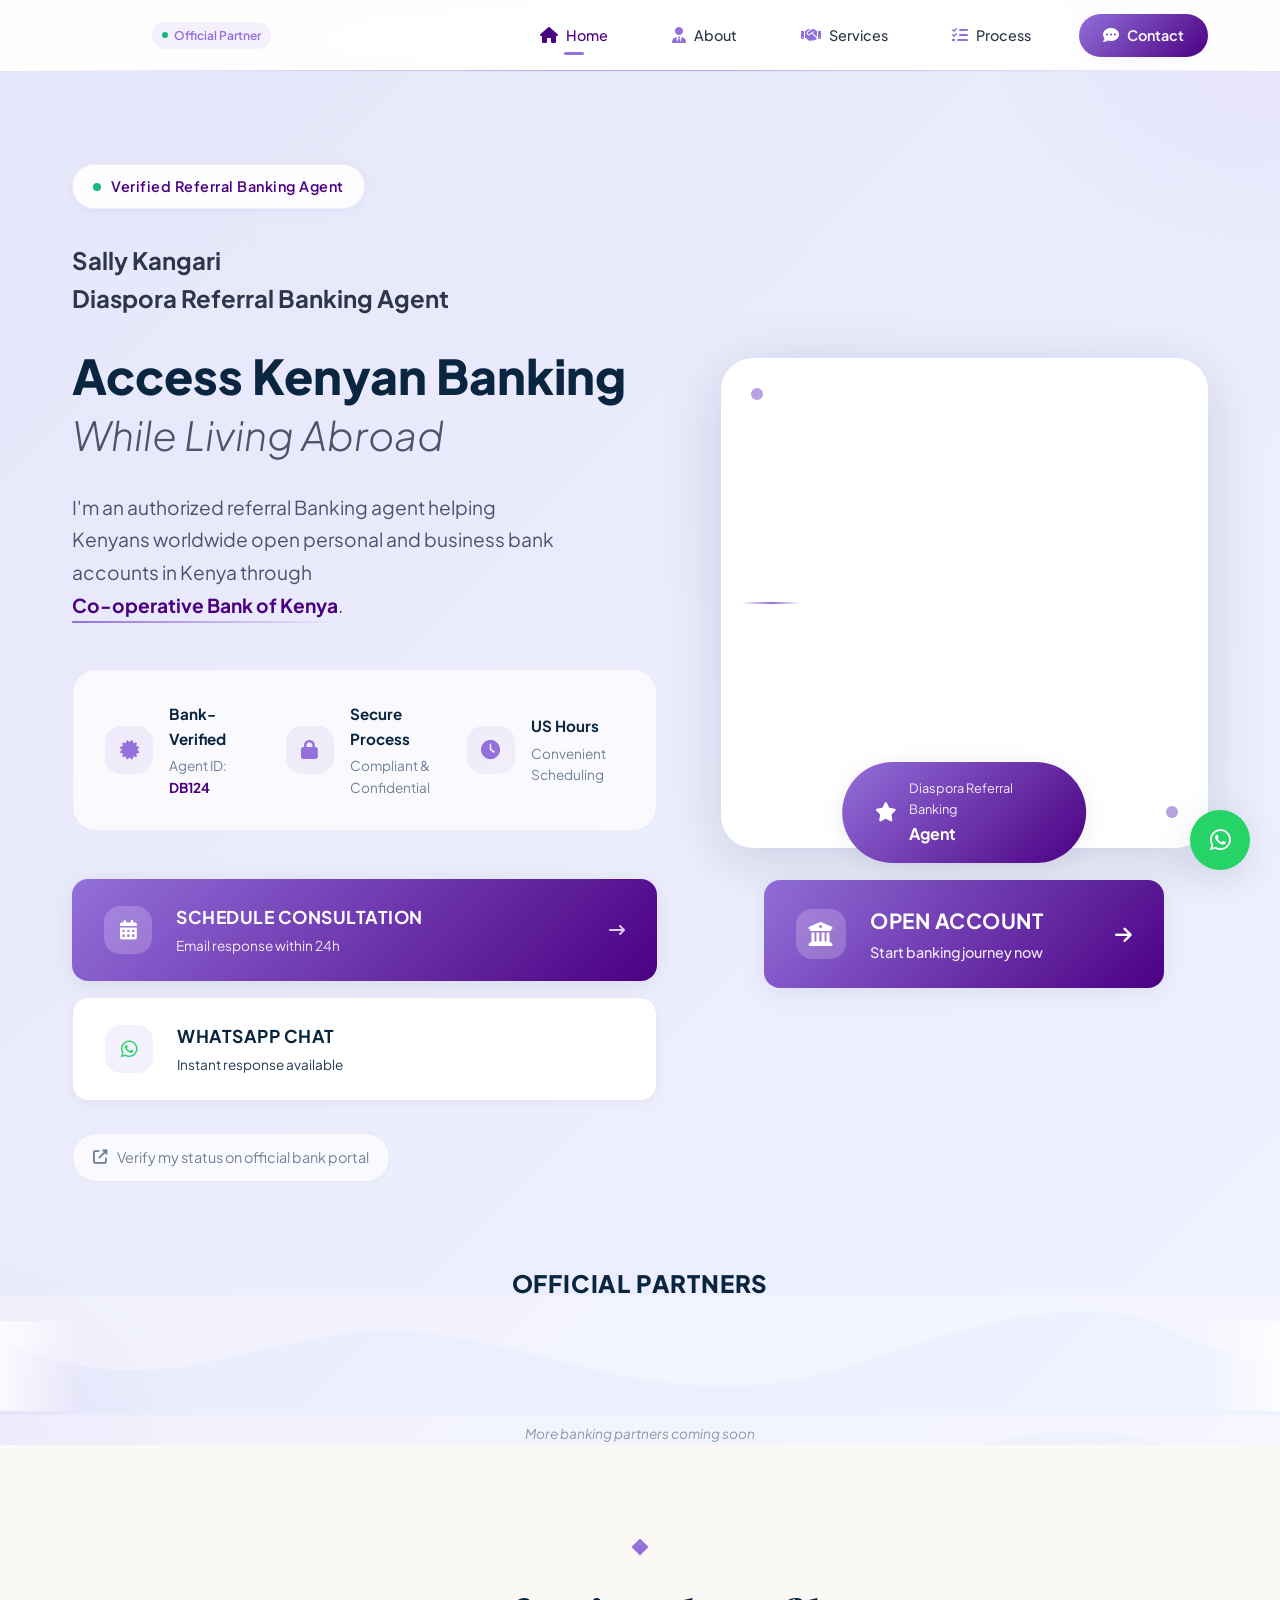
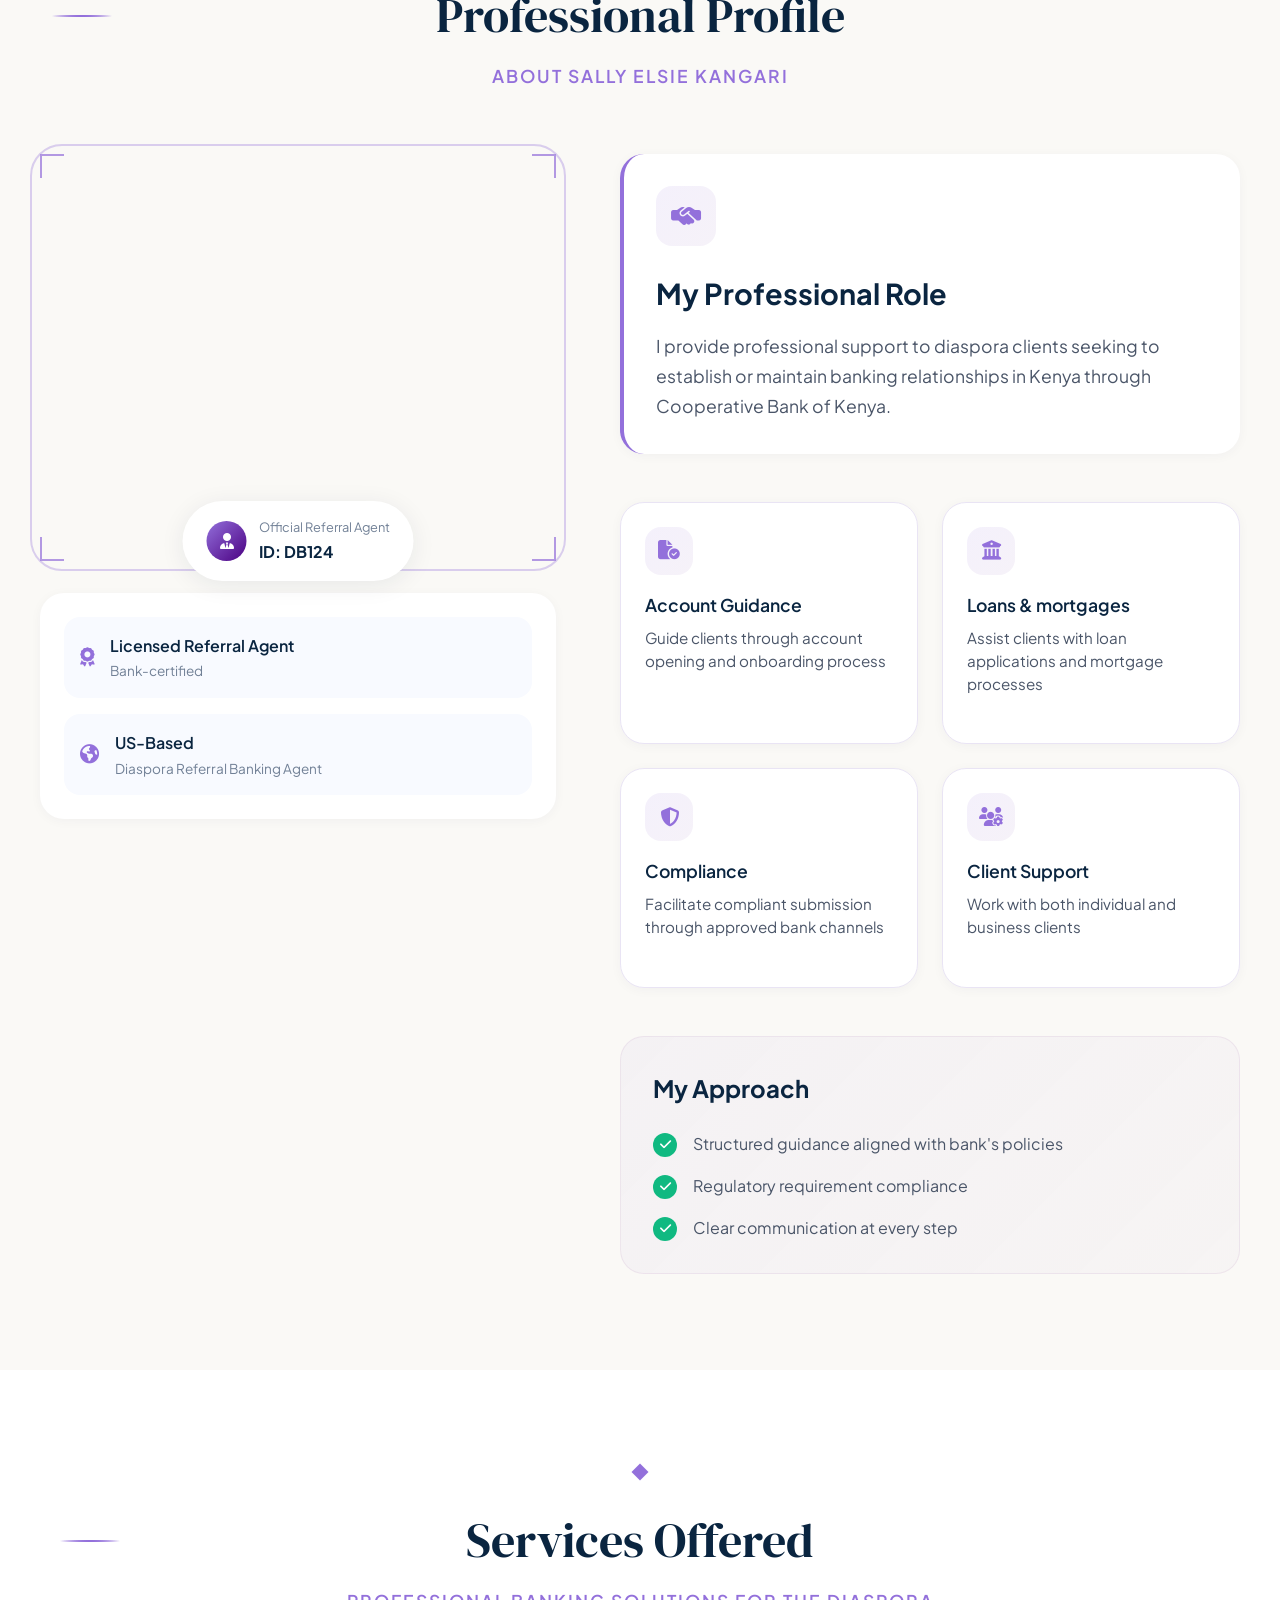
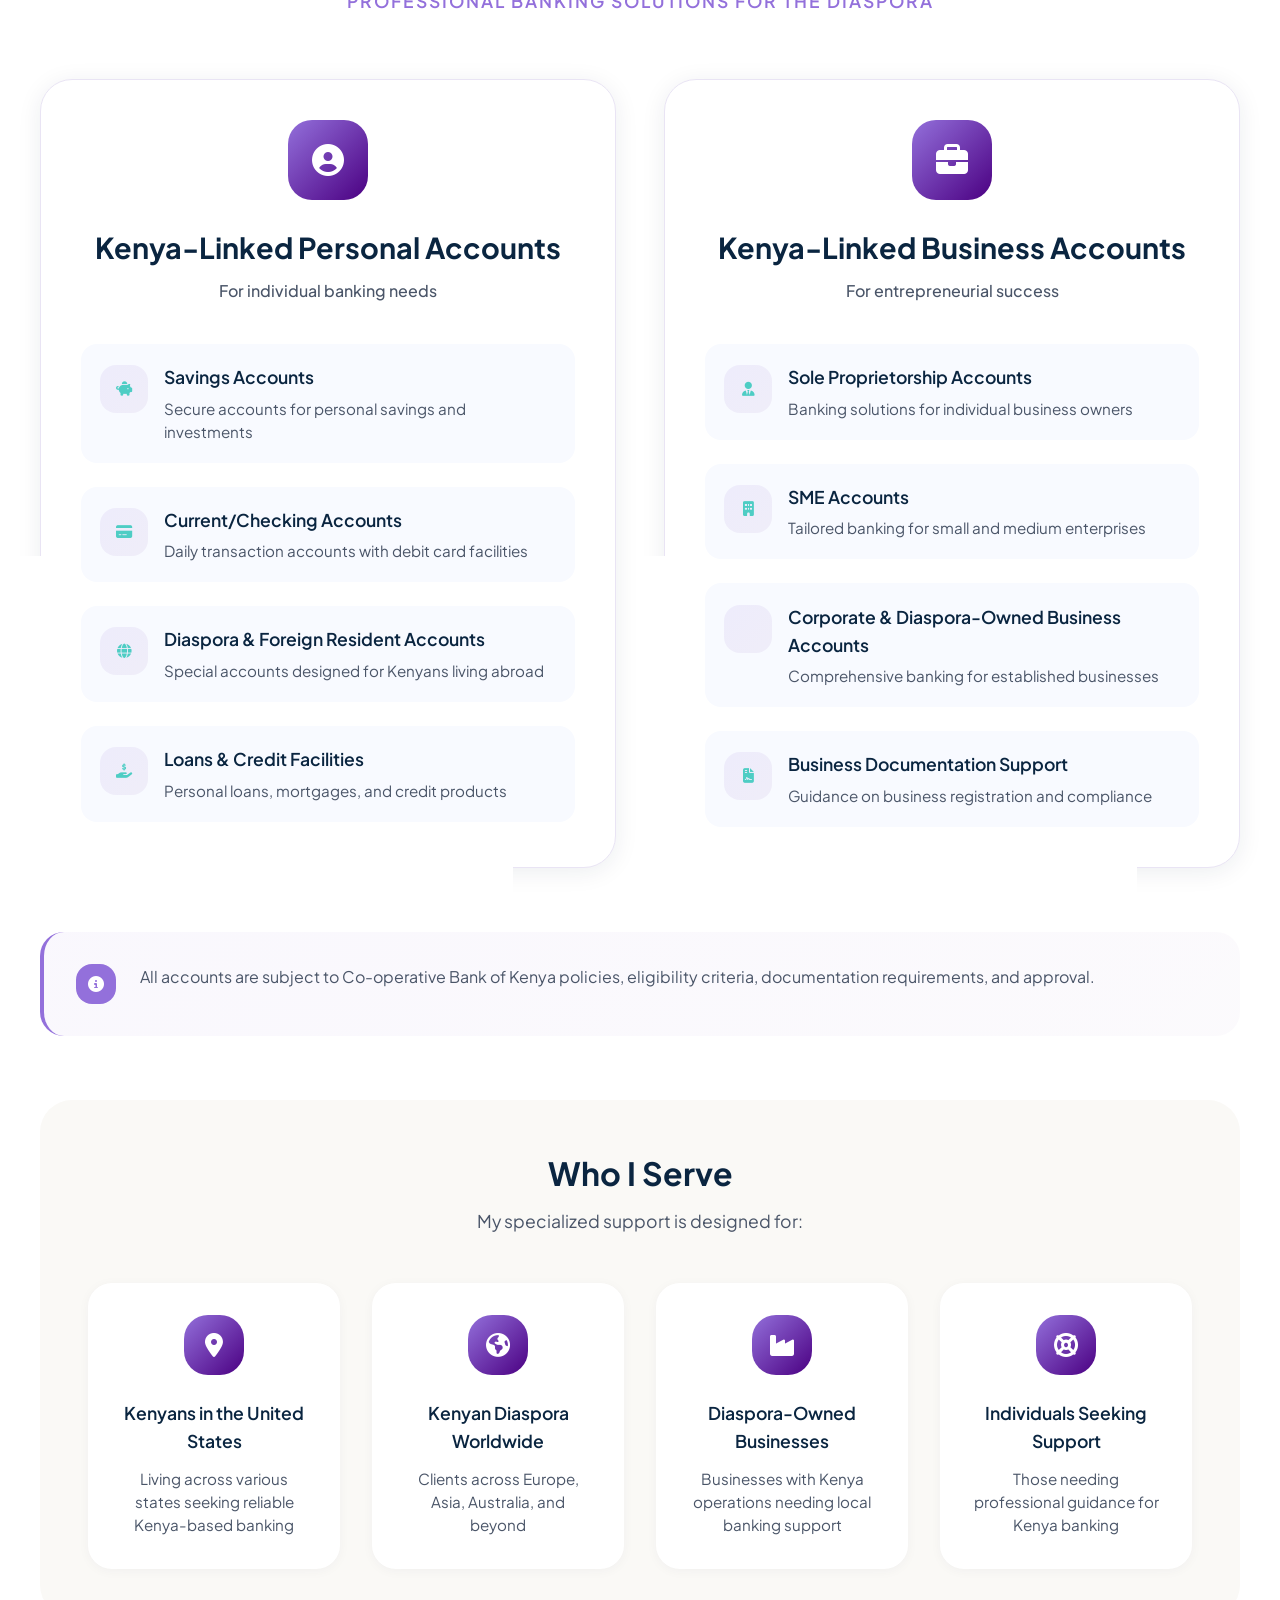
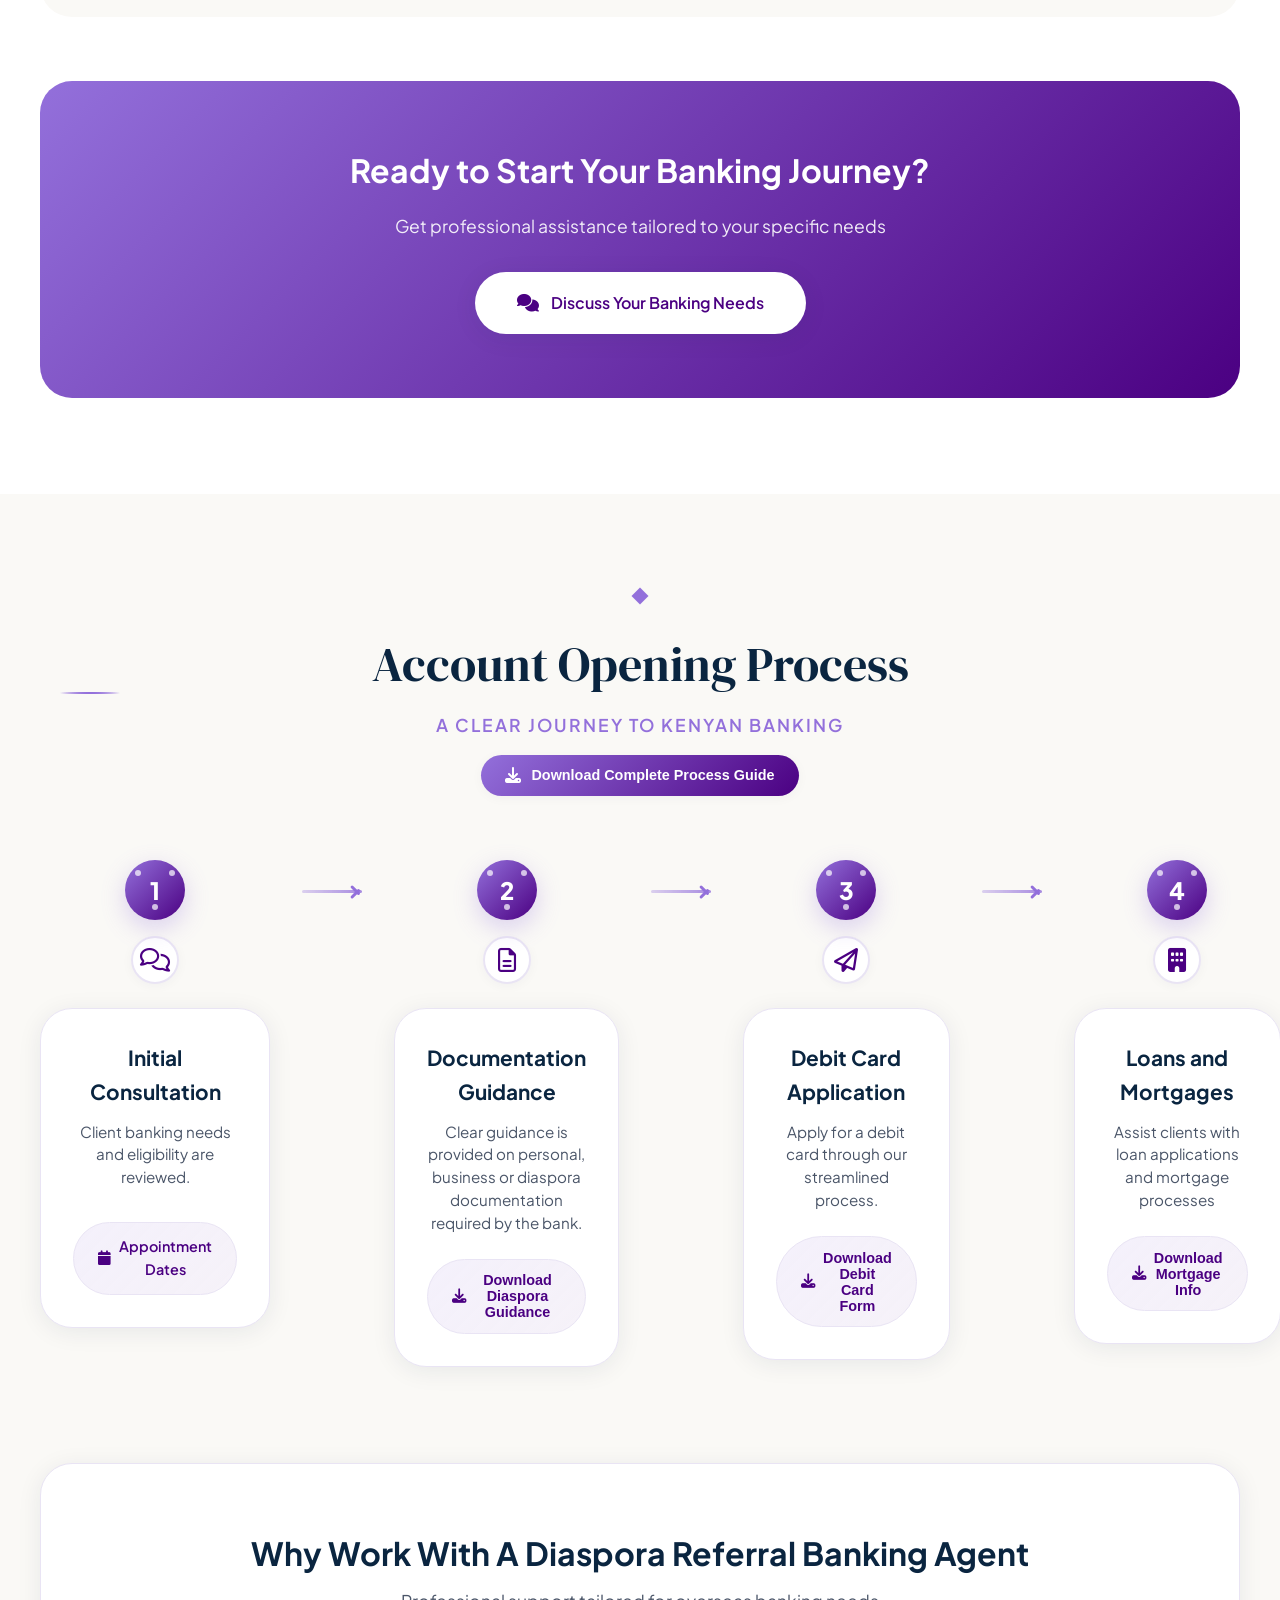
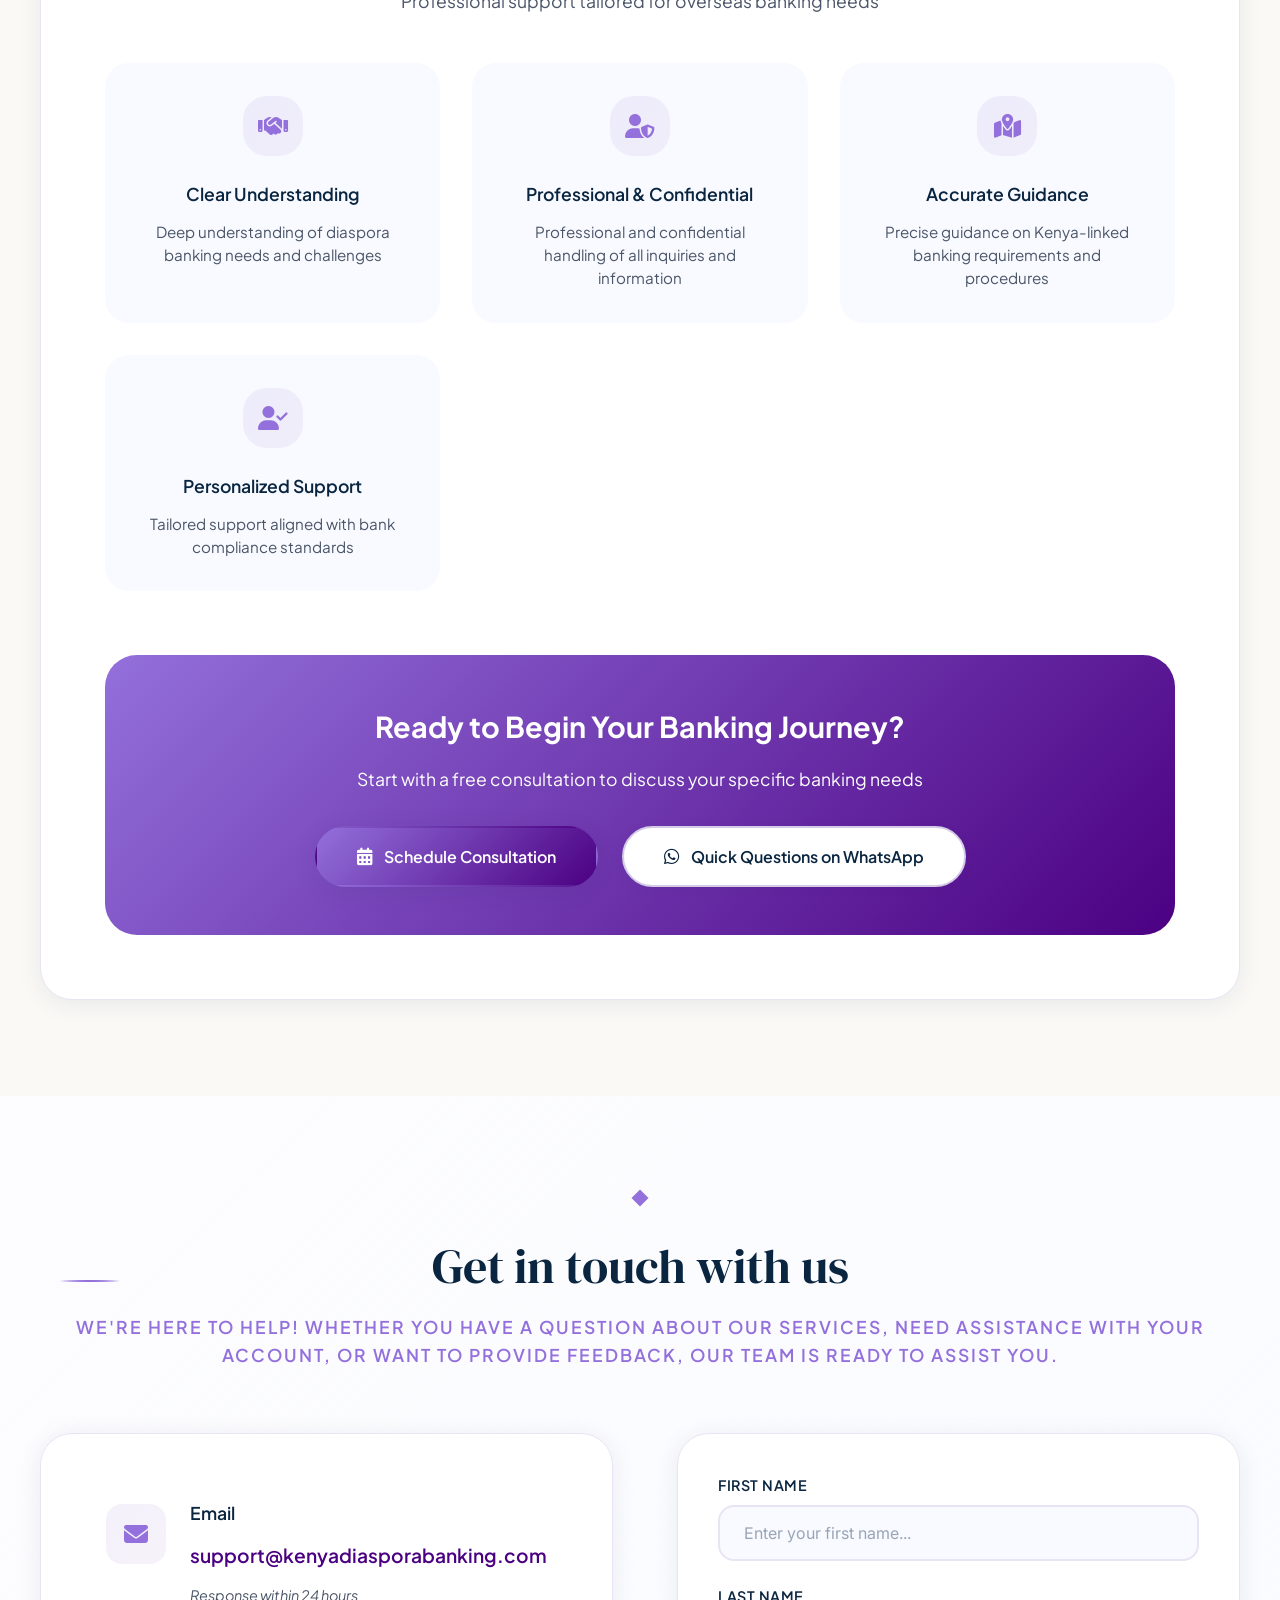
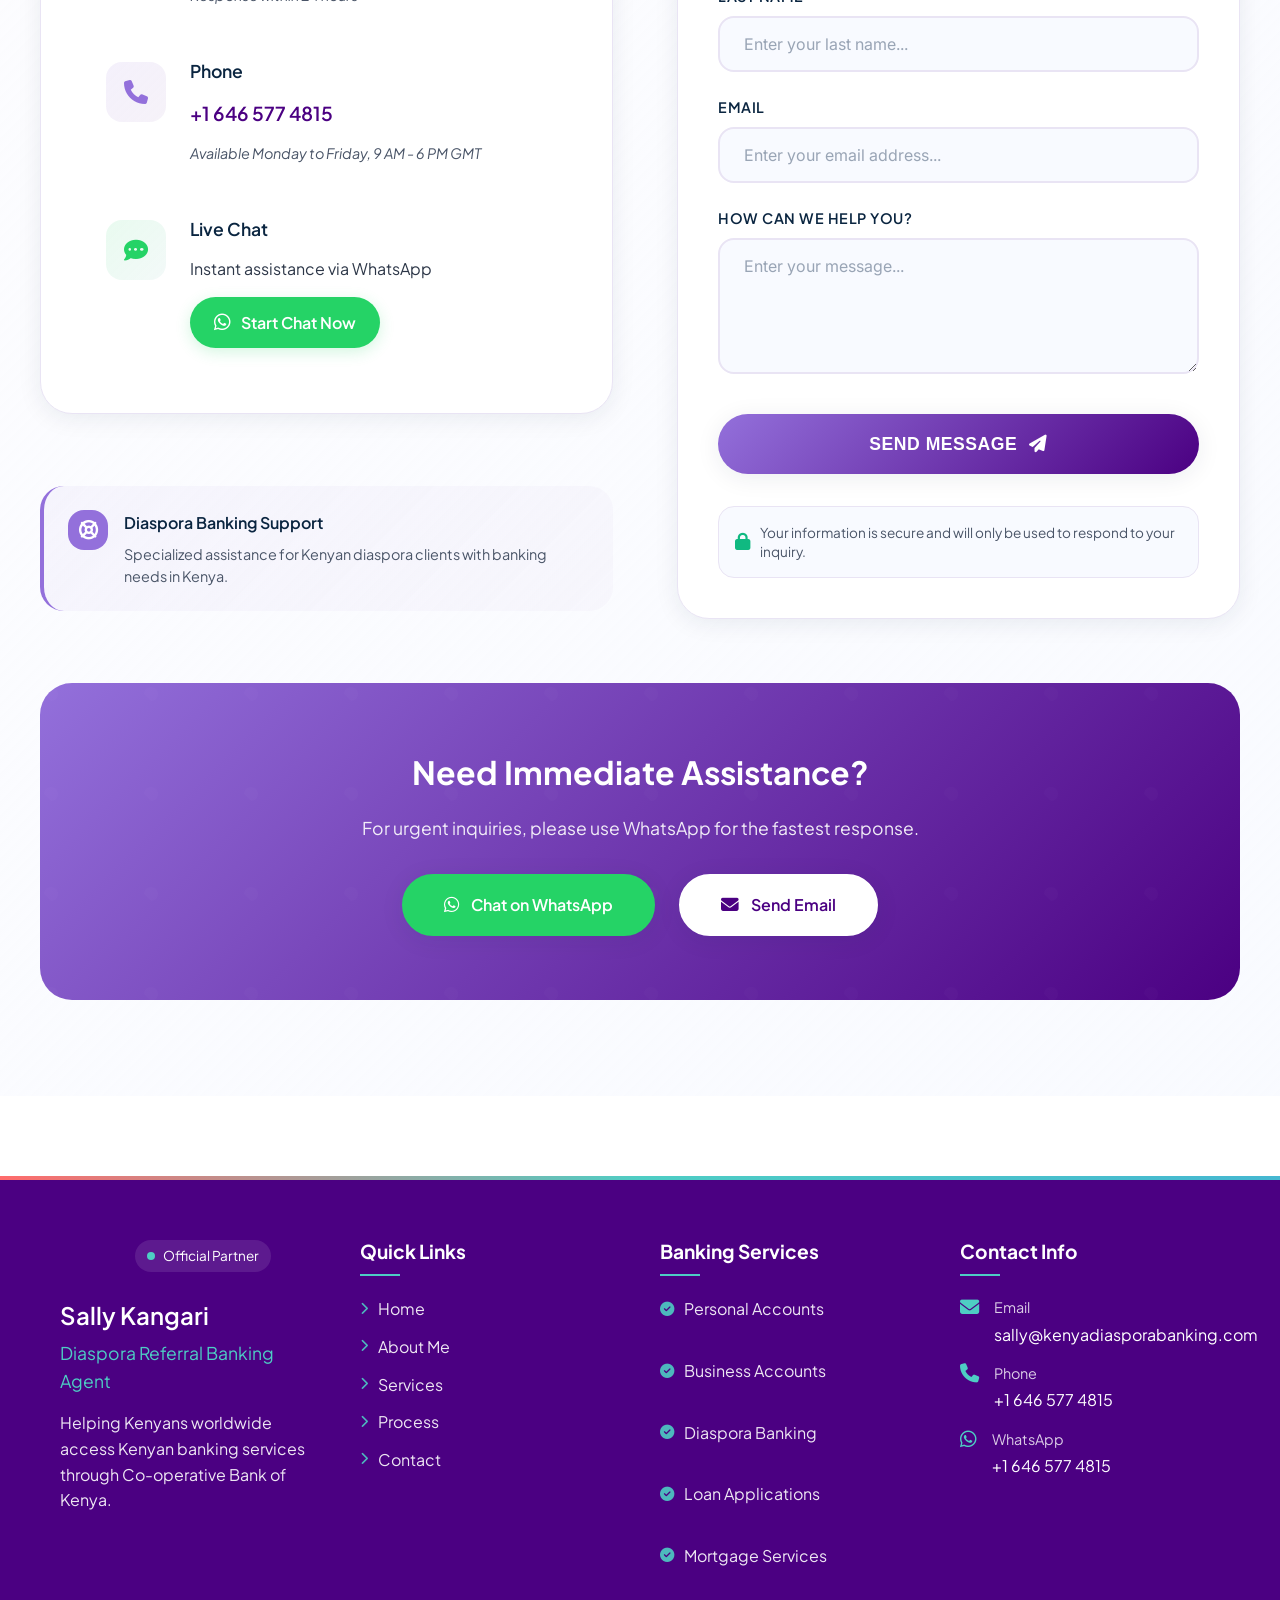
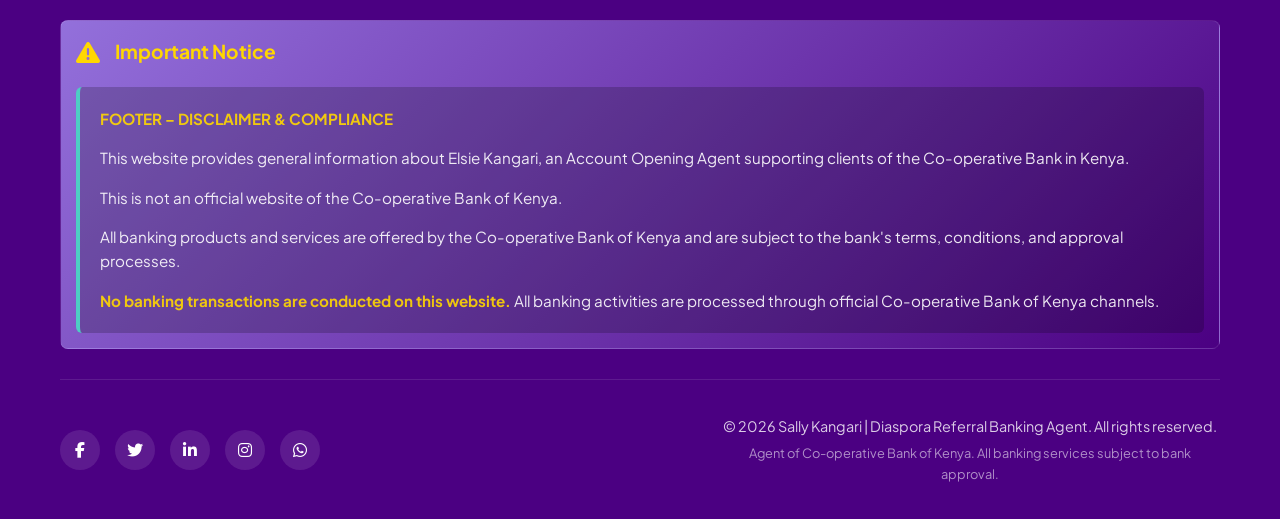
==== commit bb3bf37b: "Huge progress" ====
--- a/index.html
+++ b/index.html
@@ -217,7 +217,7 @@
             <div class="image-frame">
                <!-- Image Container -->
                <div class="image-container">
-                  <img src="img/sally-portrait.png" 
+                  <img src="img/WhatsApp%20Image%202026-01-03%20at%2022.31.31.png" 
                        alt="Sally Kangari - Referral Banking Agent" 
                        class="agent-portrait"
                        onerror="this.src='img/WhatsApp%20Image%202026-01-03%20at%2022.31.31.png'">
@@ -375,7 +375,7 @@
                </div>
                
                <!-- Portrait Image -->
-               <img src="img/sally-portrait.png" 
+               <img src="img/WhatsApp%20Image%202026-01-03%20at%2022.31.31.png" 
                     alt="Sally Kangari - Professional" 
                     class="about-portrait"
                     onerror="this.src='img/WhatsApp%20Image%202026-01-03%20at%2022.31.31.png'">
@@ -773,7 +773,7 @@
 
                   <button type="button"
                           class="step-cta download-btn"
-                          onclick="downloadFile('diaspora-documentation-guidance.pdf')">
+                          onclick="downloadFile('Diaspora Banking Personal Account Opening Form(6).pdf')">
                      <i class="fas fa-download"></i>
                      <span>Download Diaspora Guidance</span>
                   </button>
@@ -816,7 +816,7 @@
                   <!-- button that triggers a download -->
                   <button type="button"
                           class="step-cta download-btn"
-                          onclick="downloadFile('debit-card-application.pdf')">
+                          onclick="downloadFile('Debit-Card-Application-Form.pdf')">
                      <i class="fas fa-download"></i>
                      <span>Download Debit Card Form</span>
                   </button>
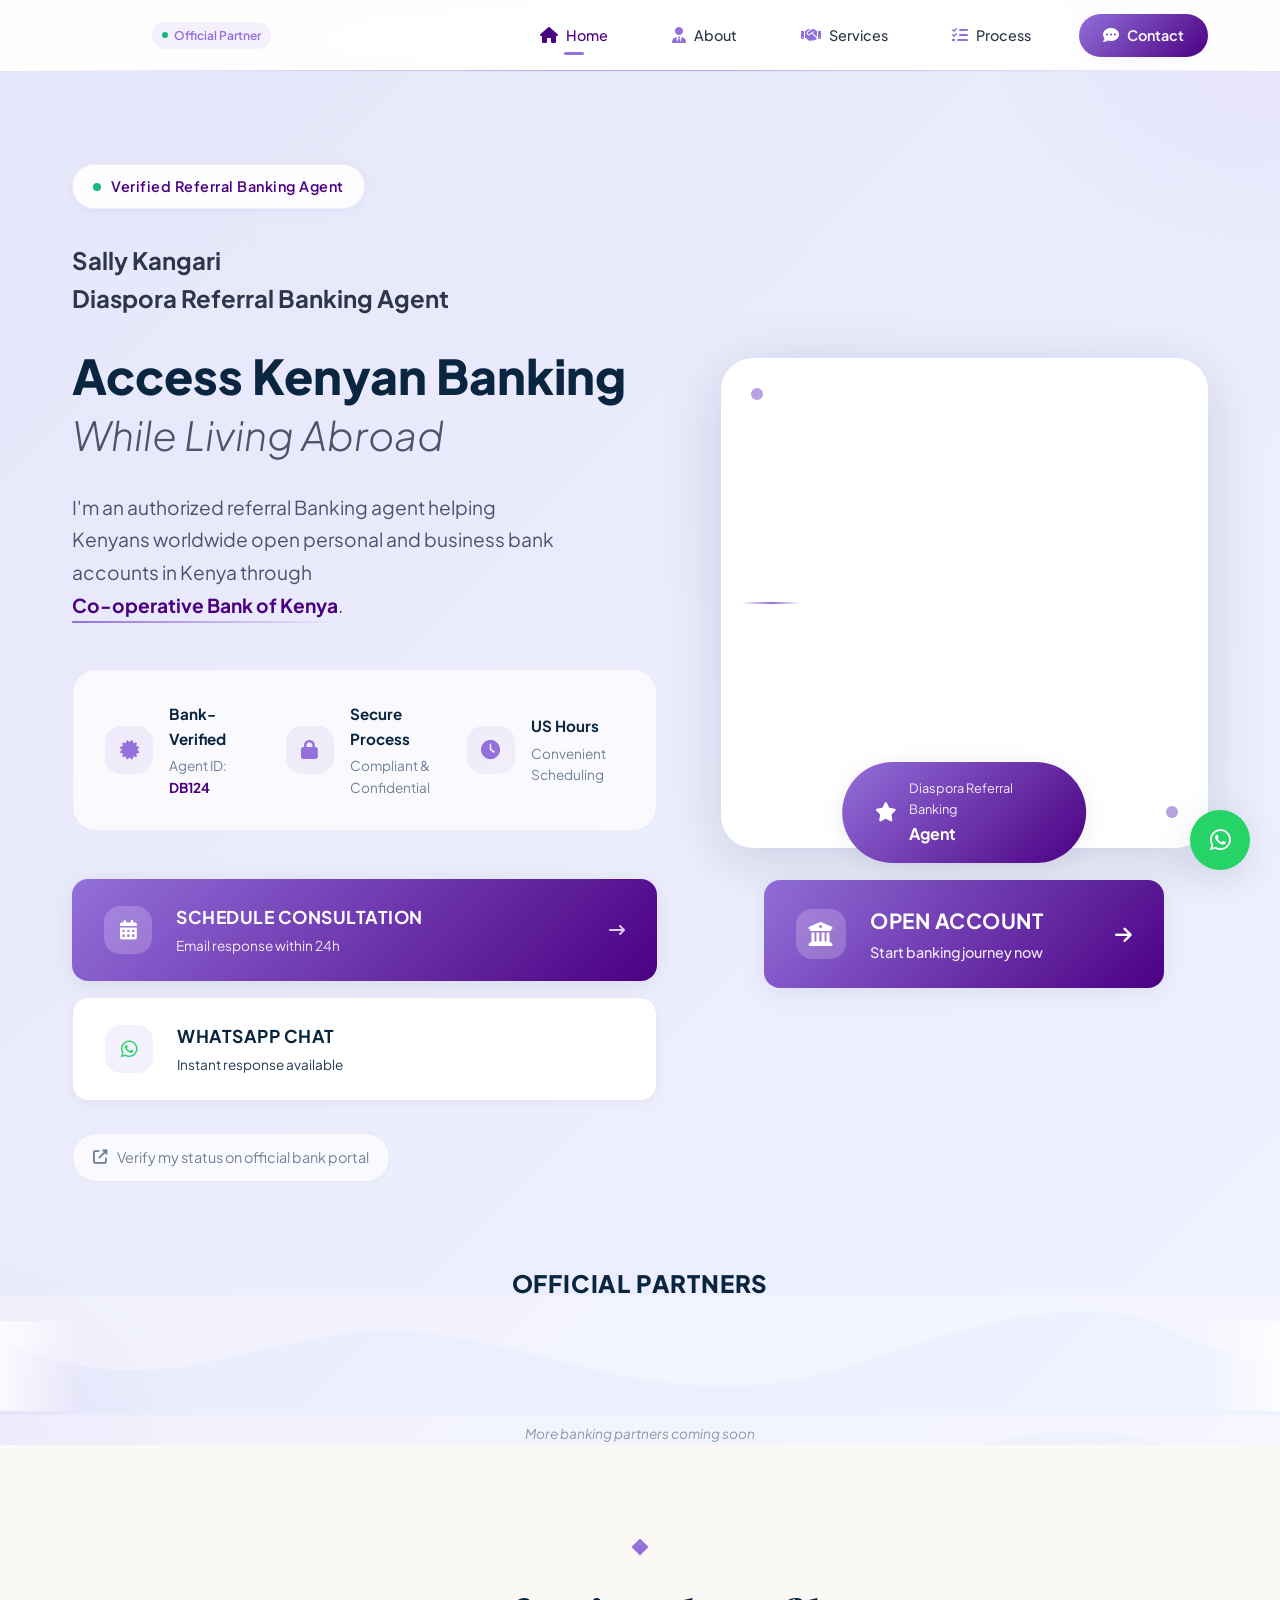
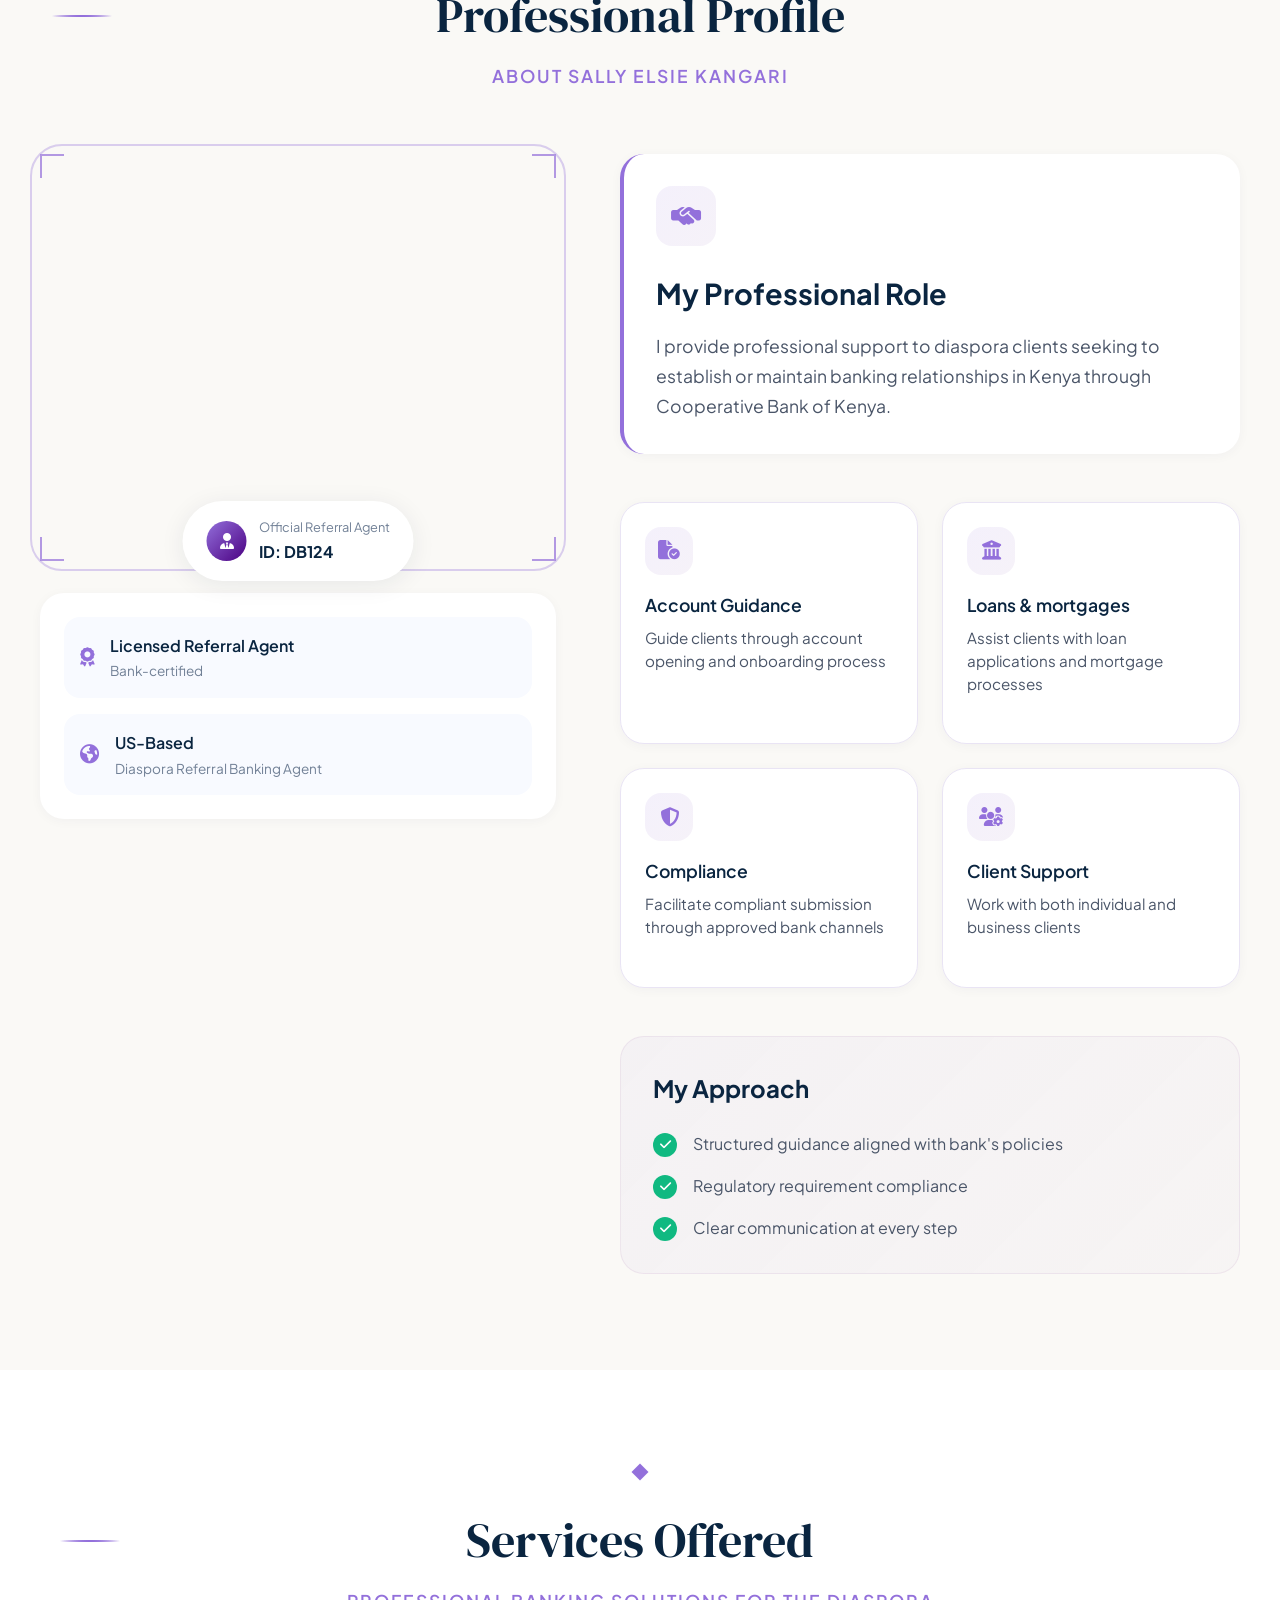
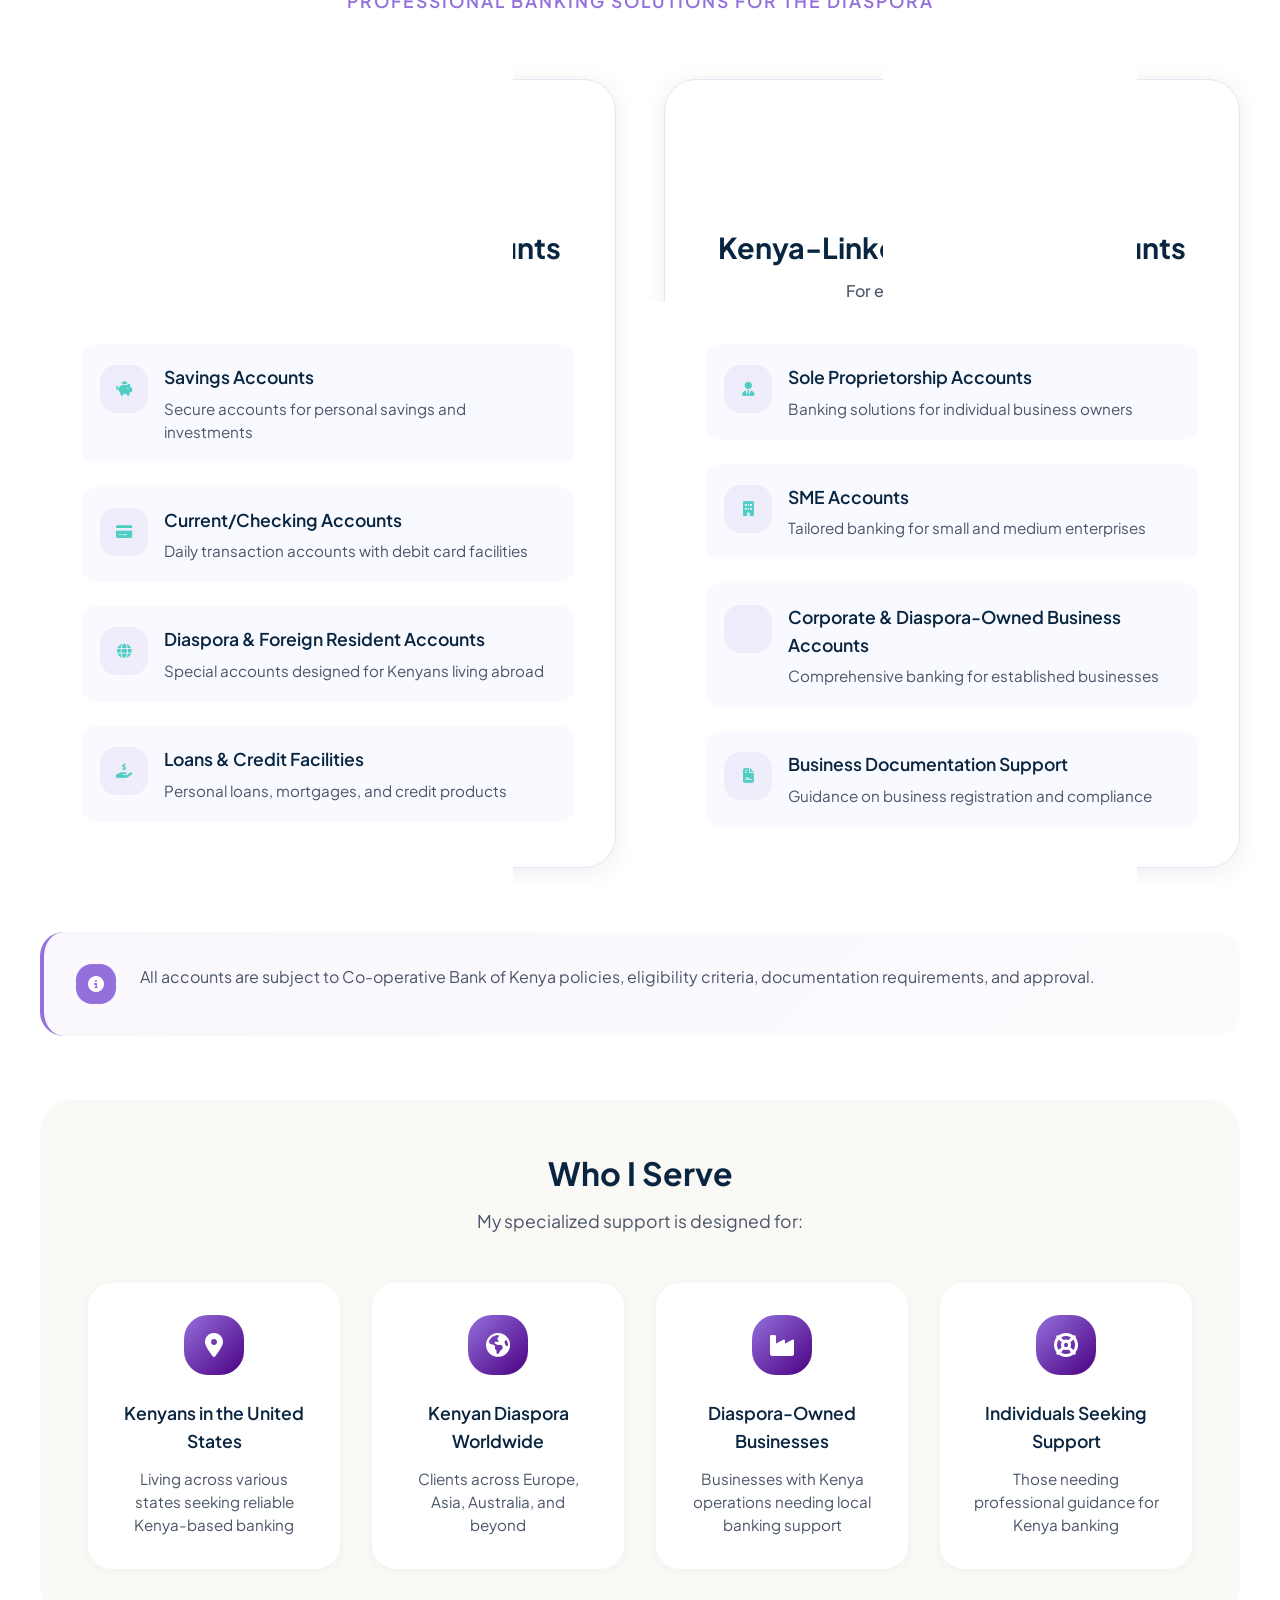
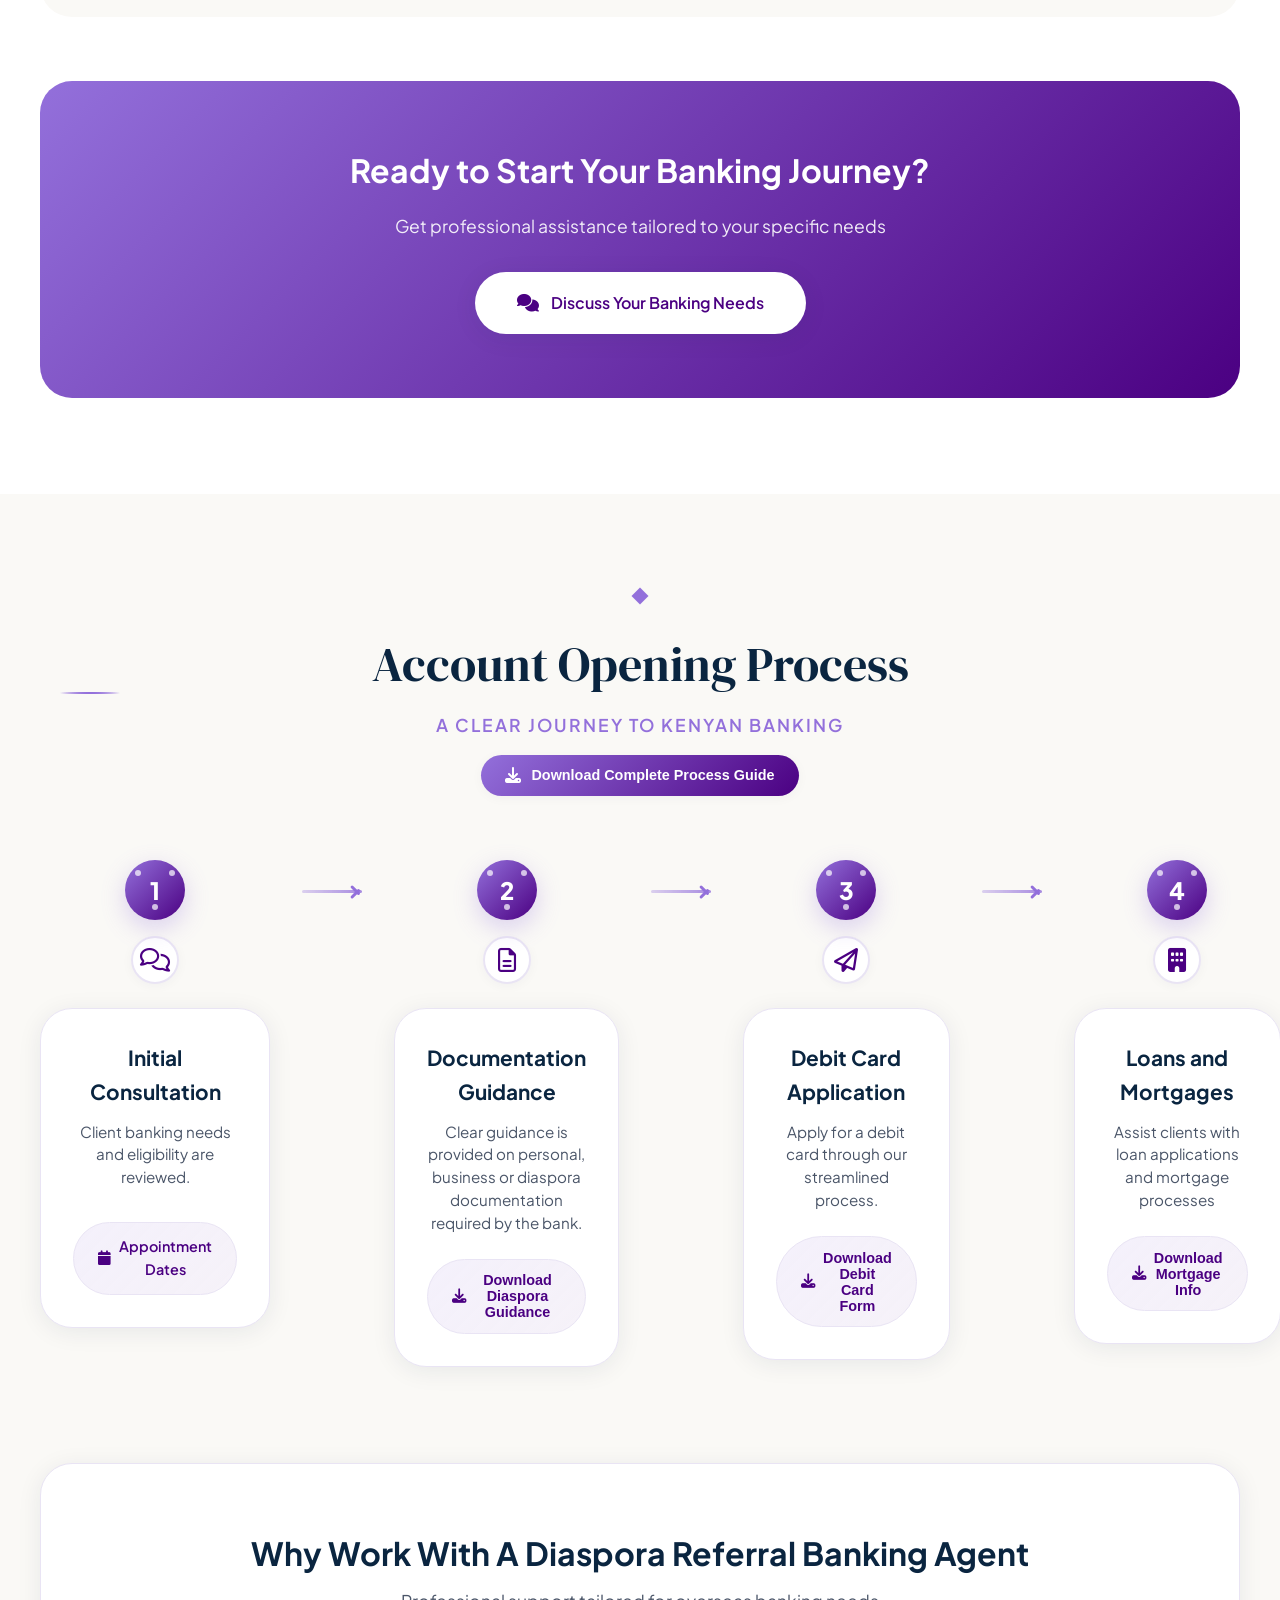
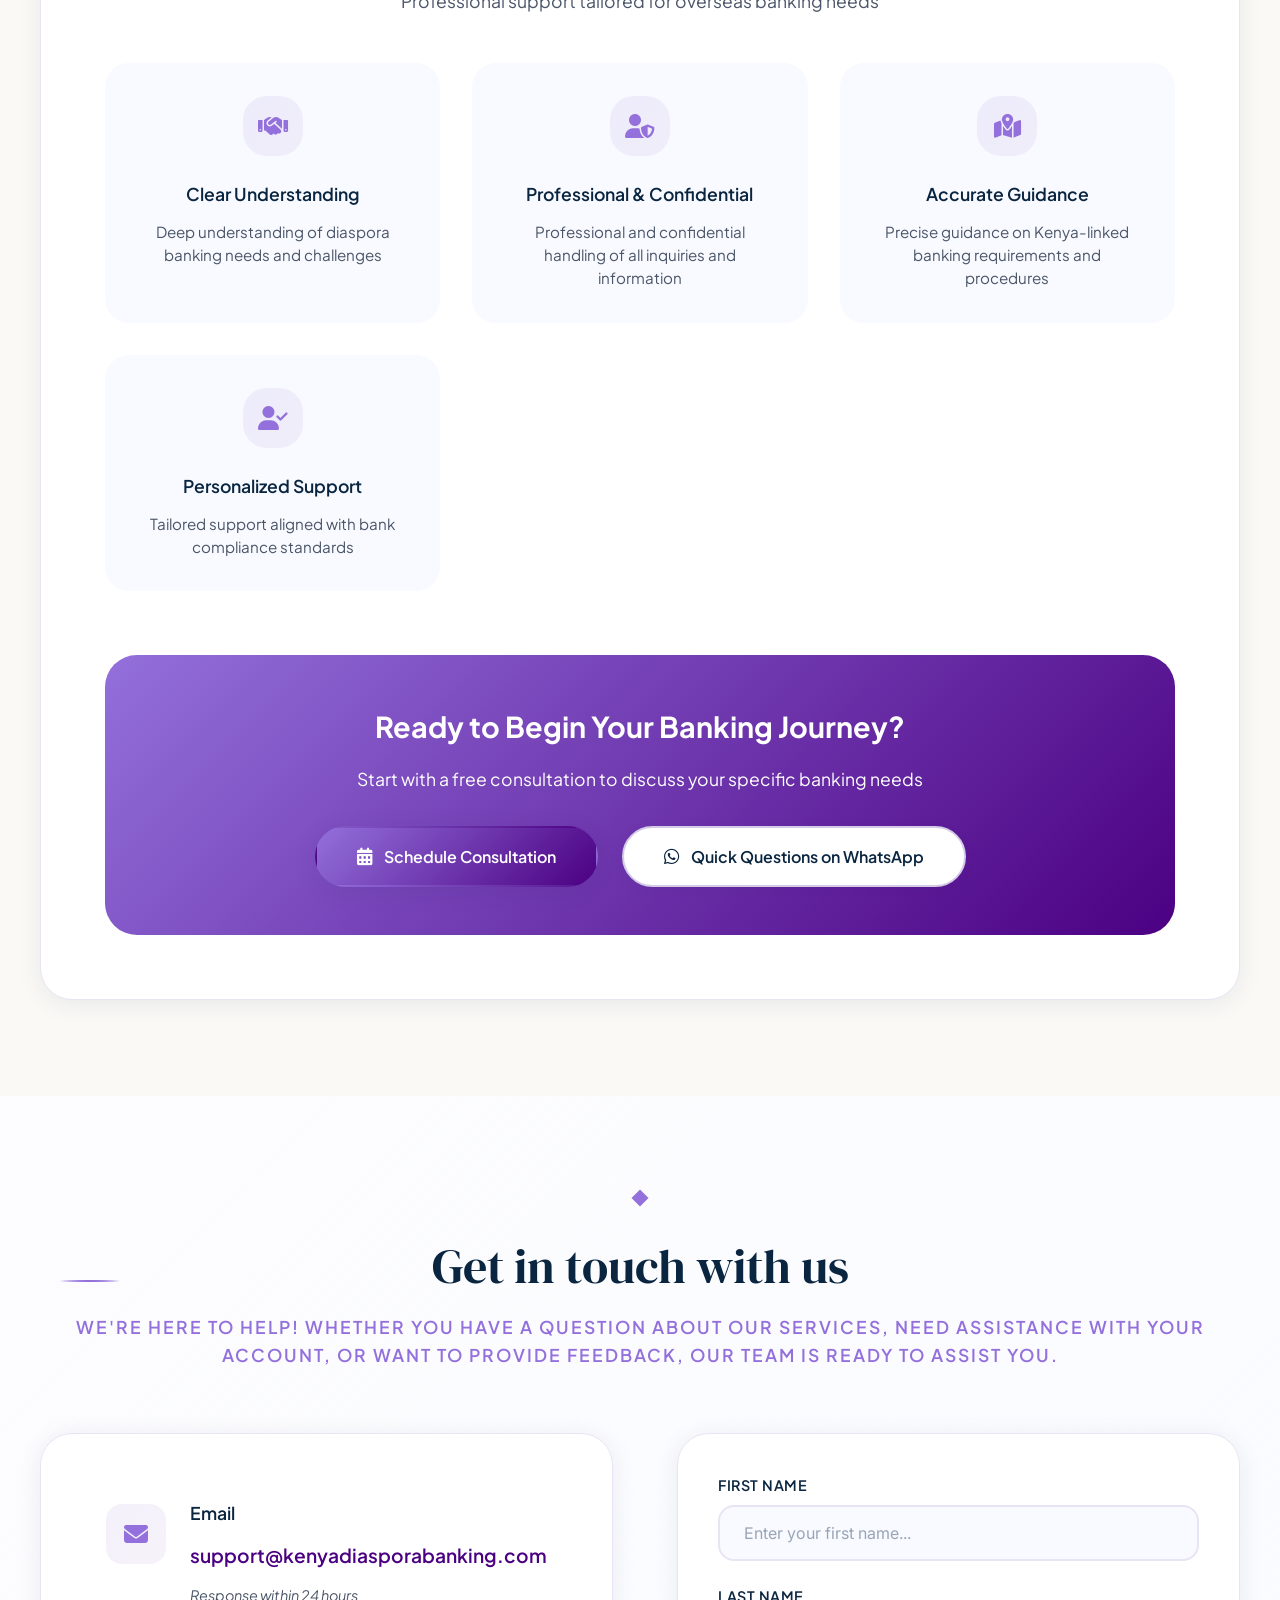
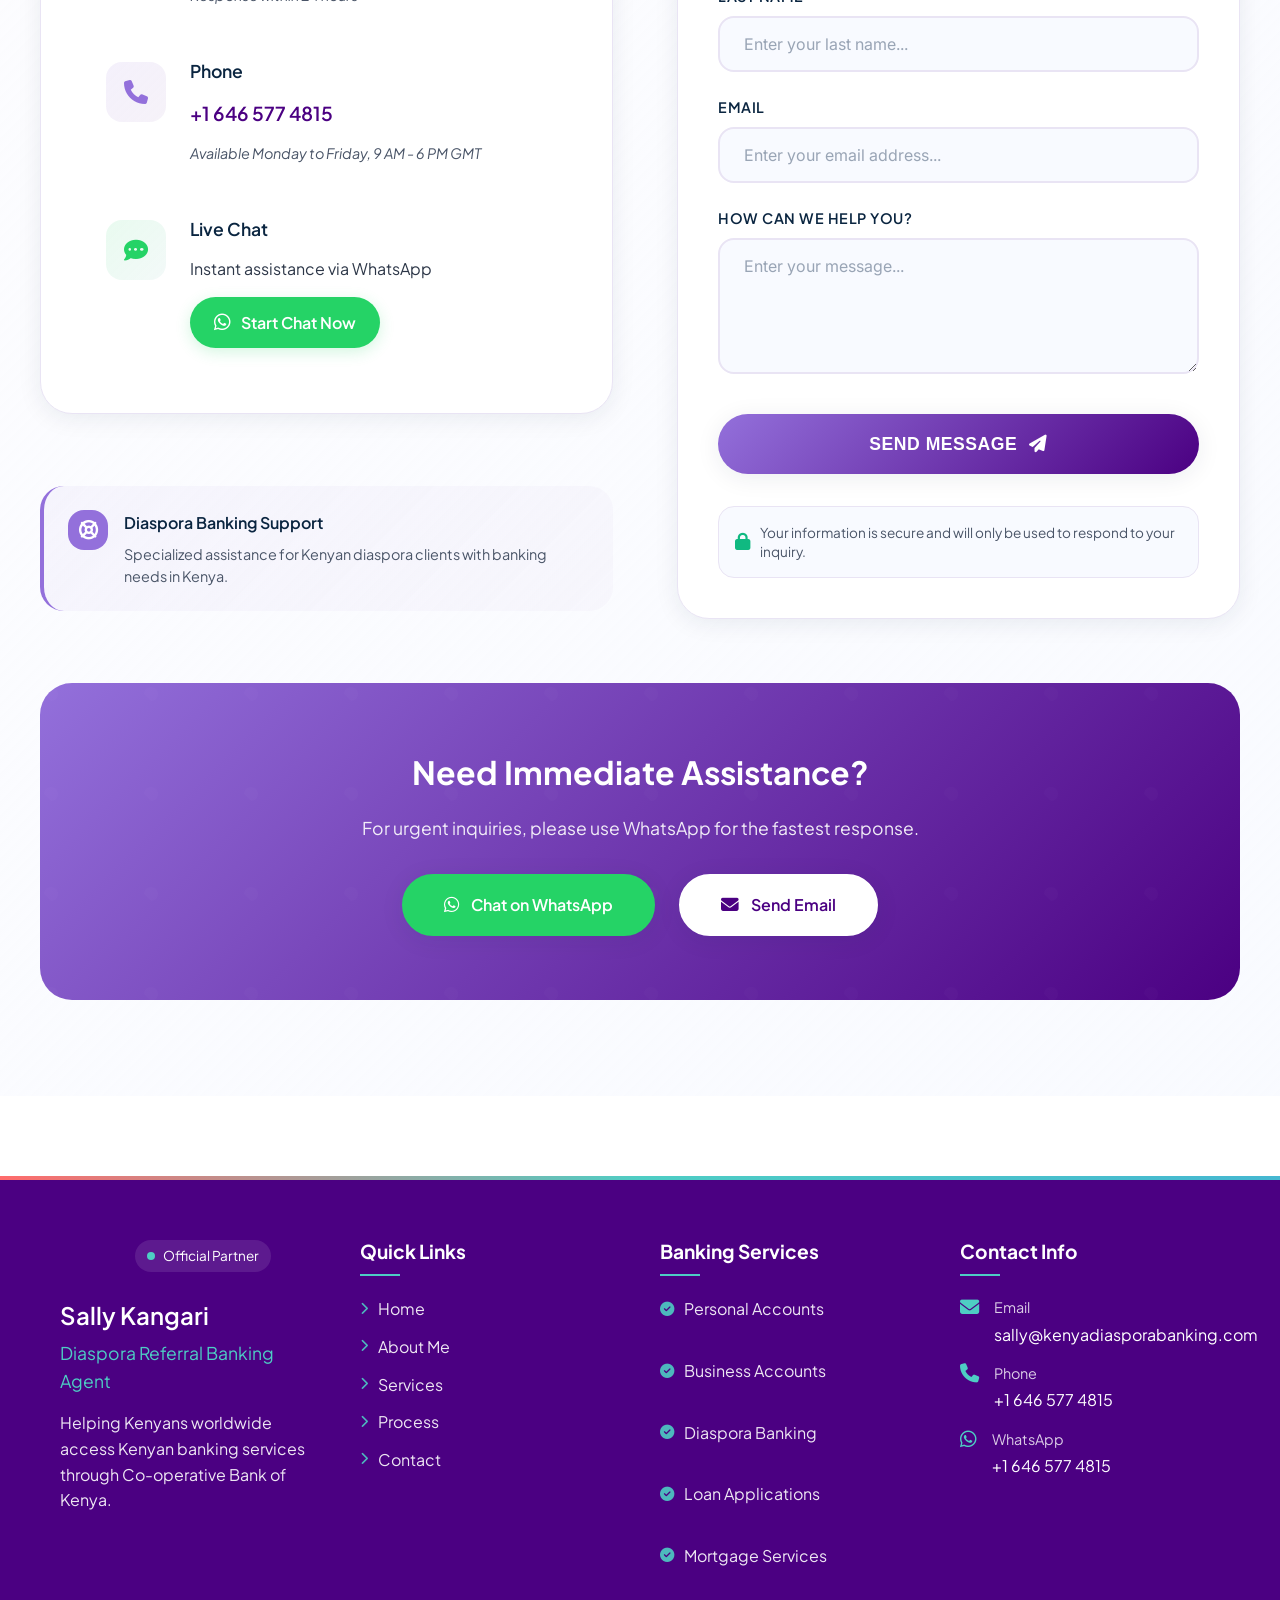
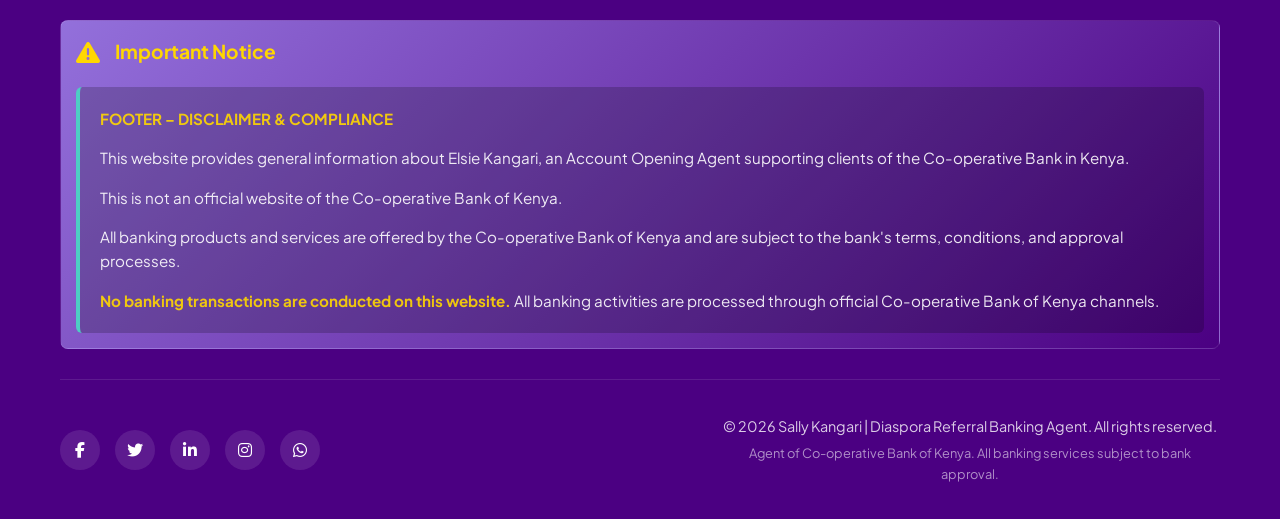
==== commit 9405b3cd: "Huge progress" ====
--- a/index.html
+++ b/index.html
@@ -773,7 +773,7 @@
 
                   <button type="button"
                           class="step-cta download-btn"
-                          onclick="downloadFile('Diaspora Banking Personal Account Opening Form(6).pdf')">
+                          onclick="downloadFile('Diaspora-Banking-Guidance.pdf')">
                      <i class="fas fa-download"></i>
                      <span>Download Diaspora Guidance</span>
                   </button>
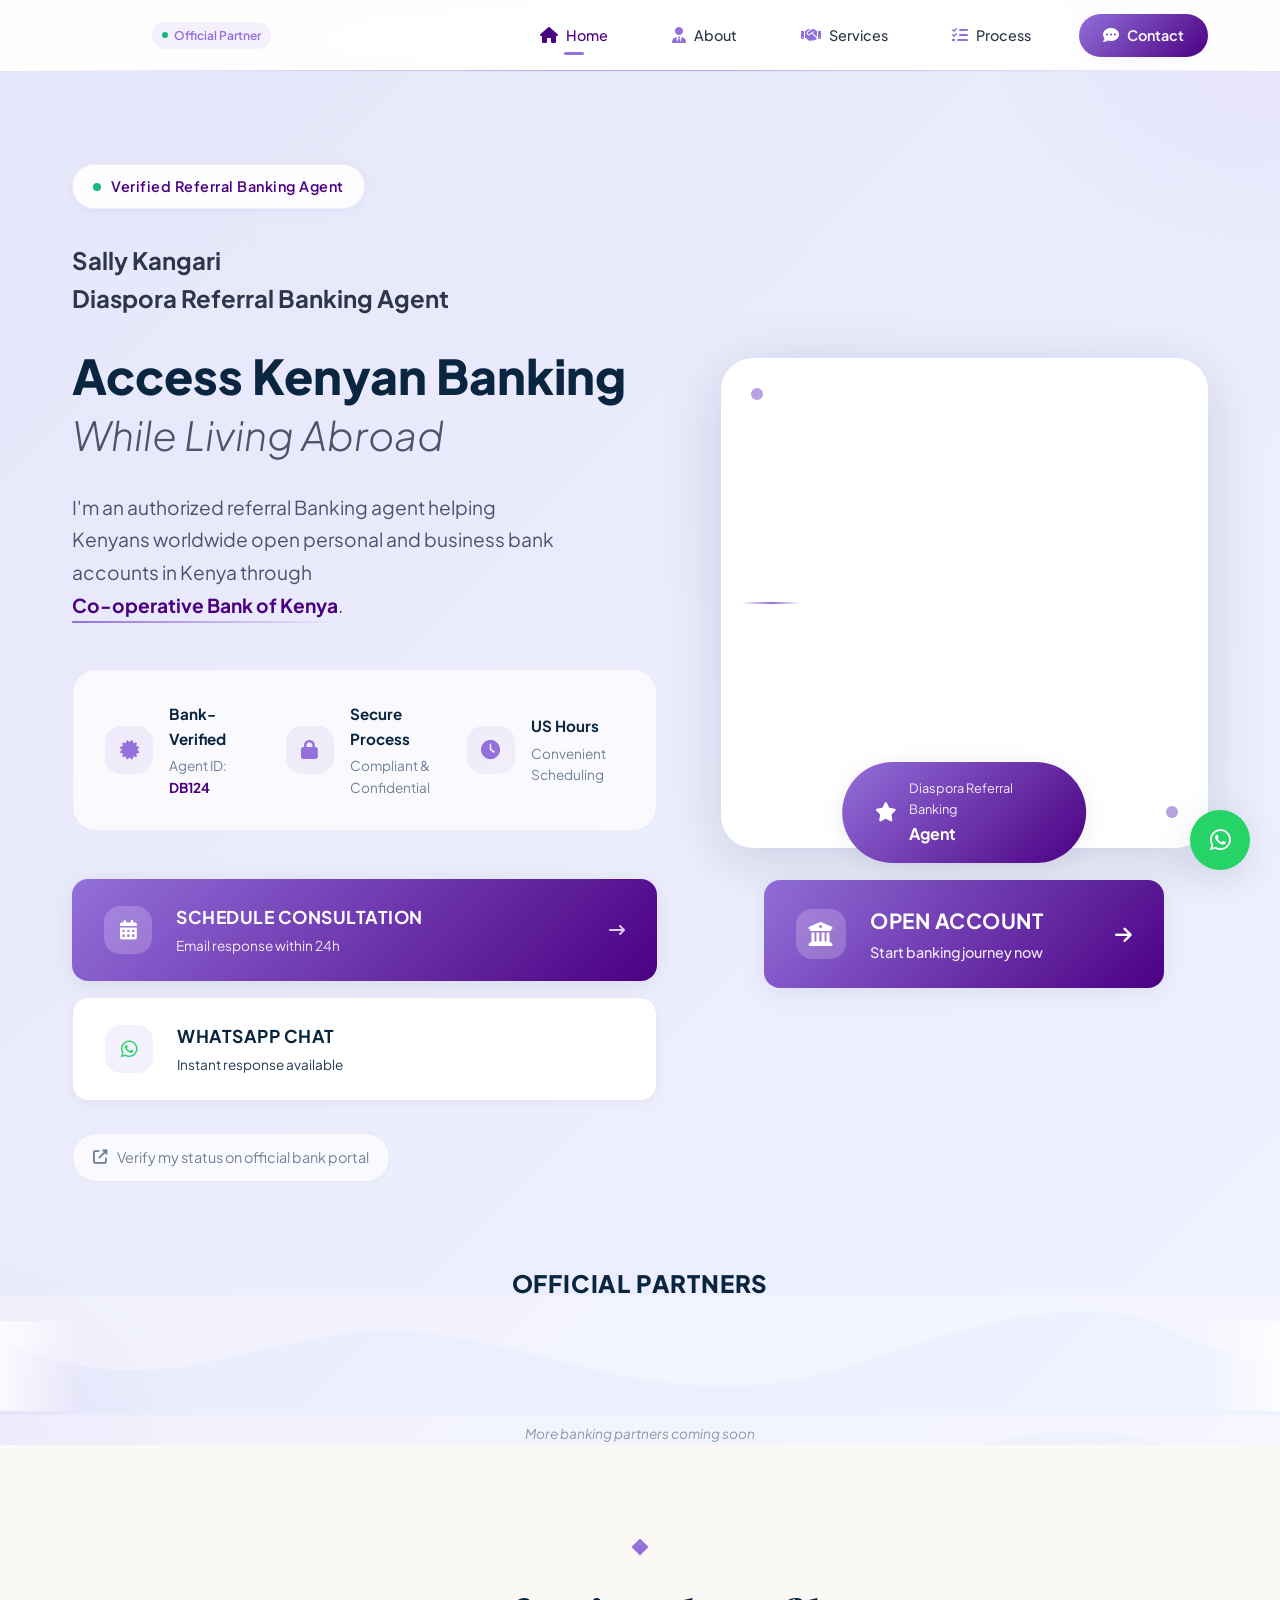
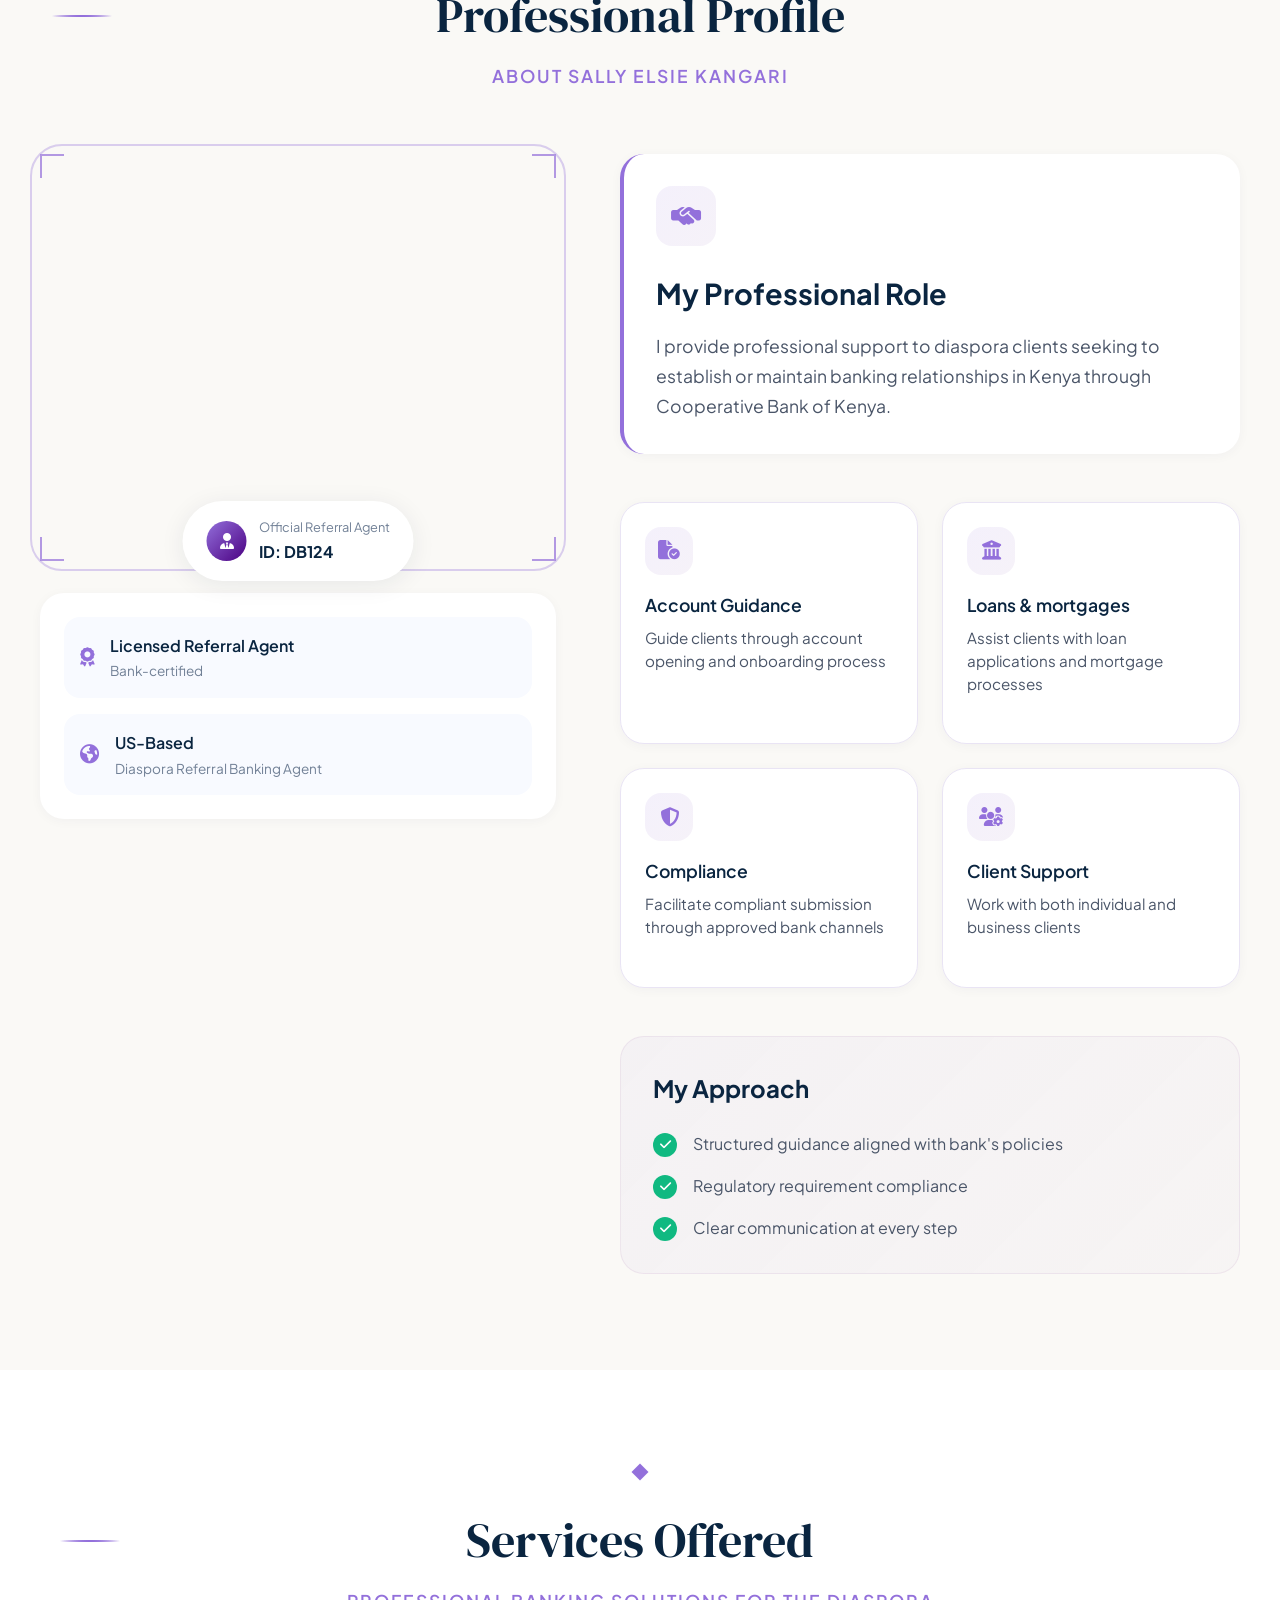
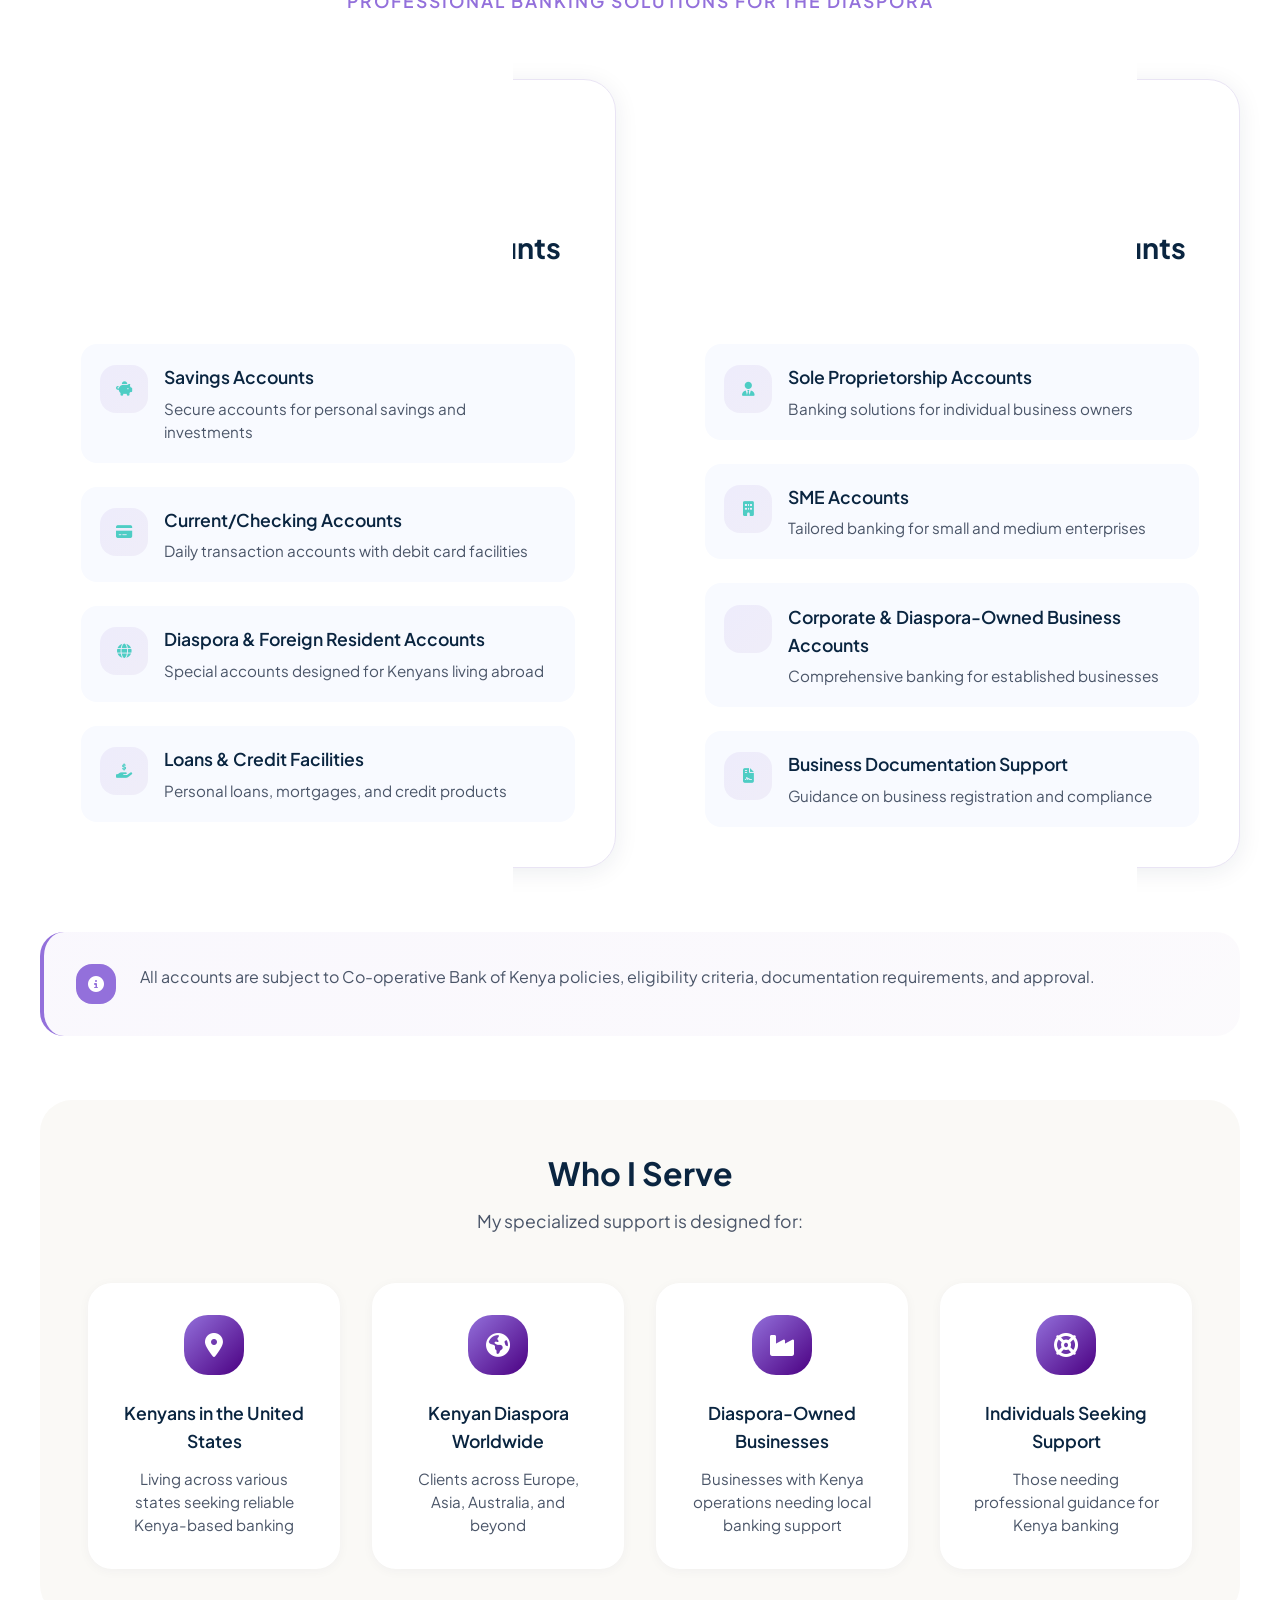
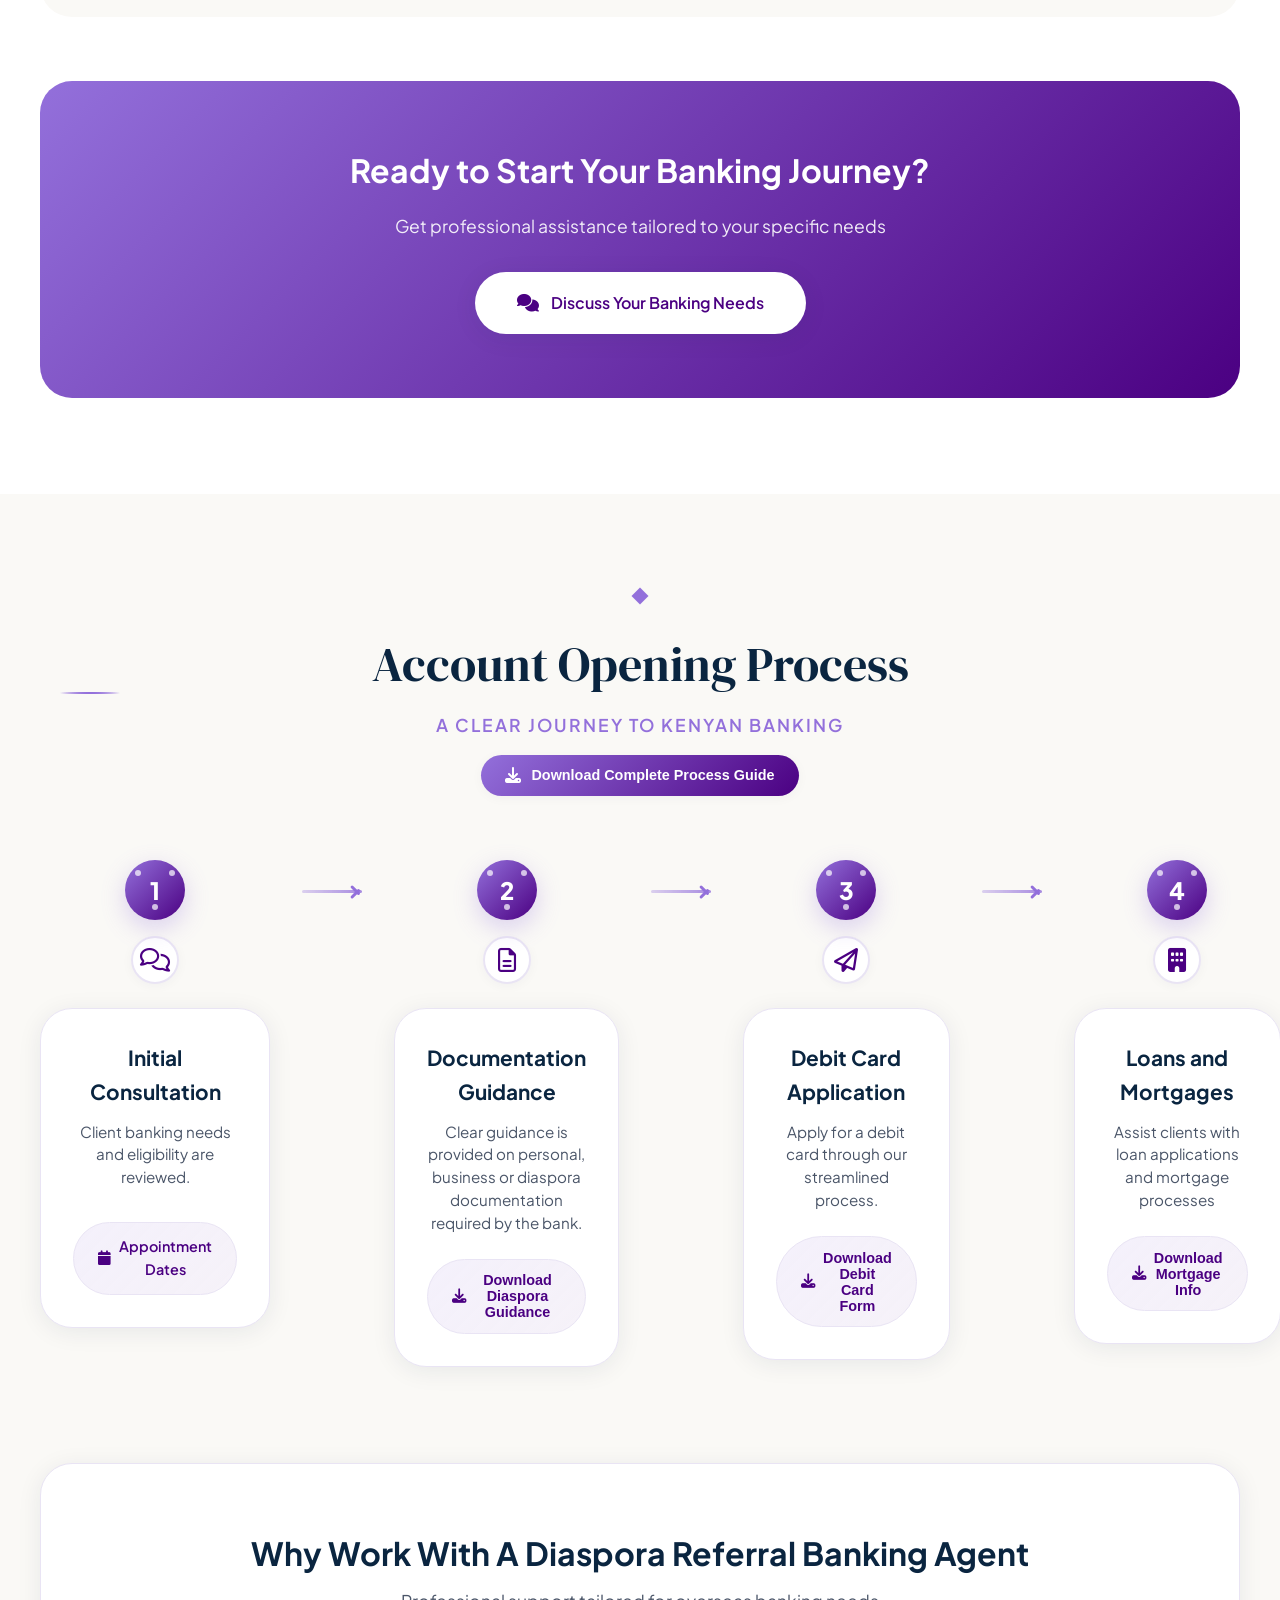
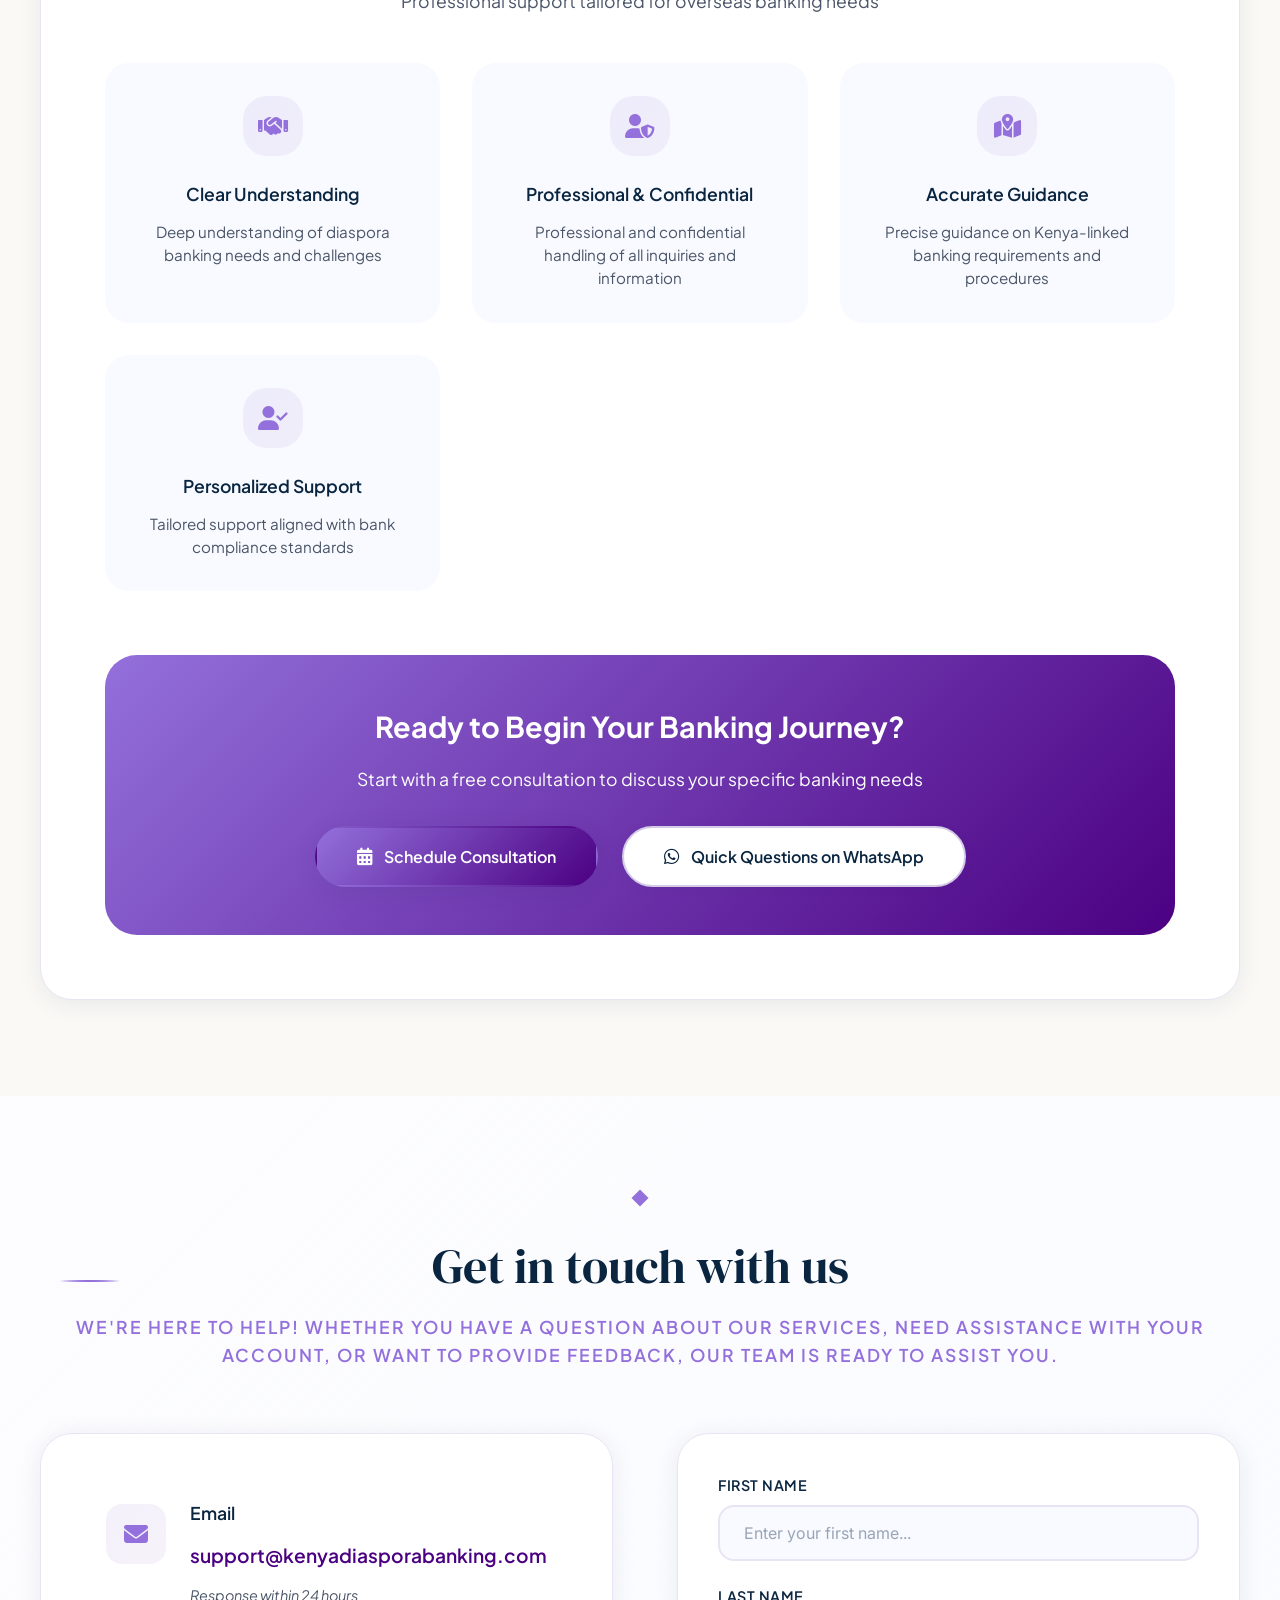
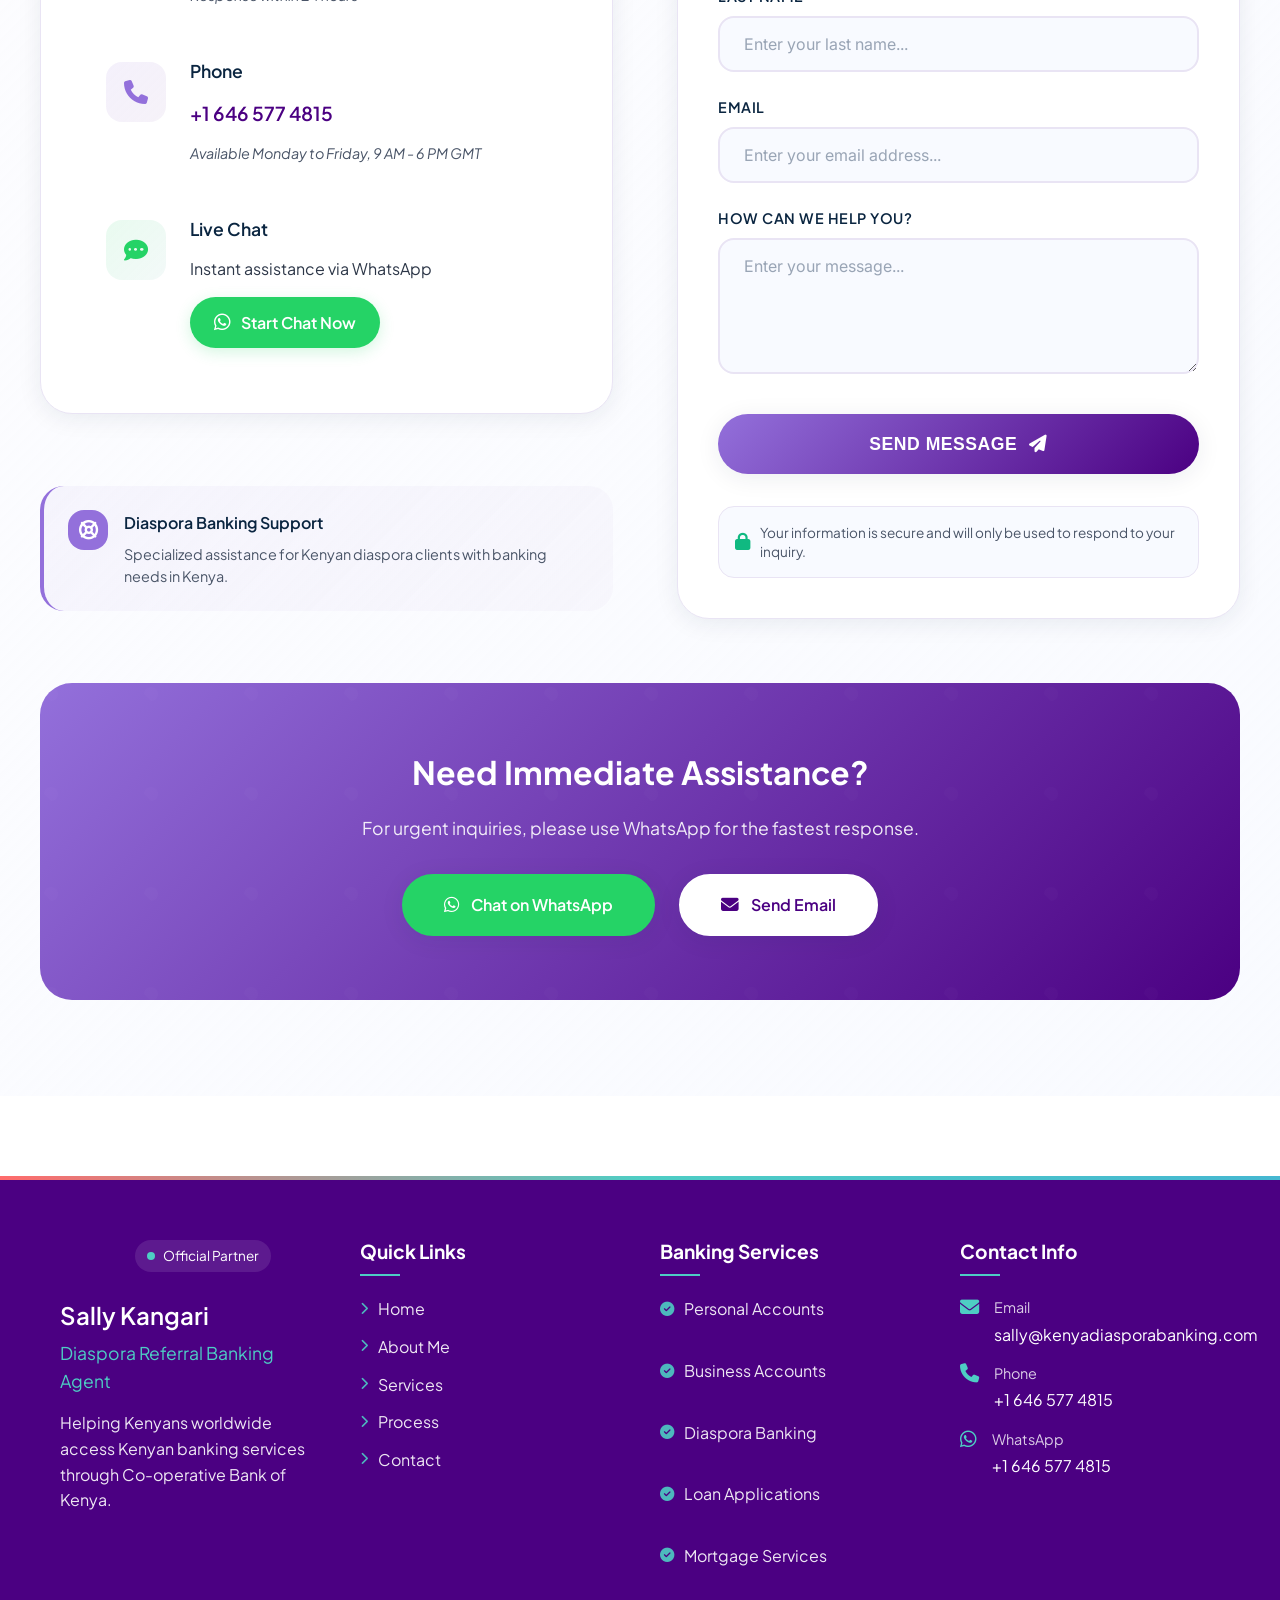
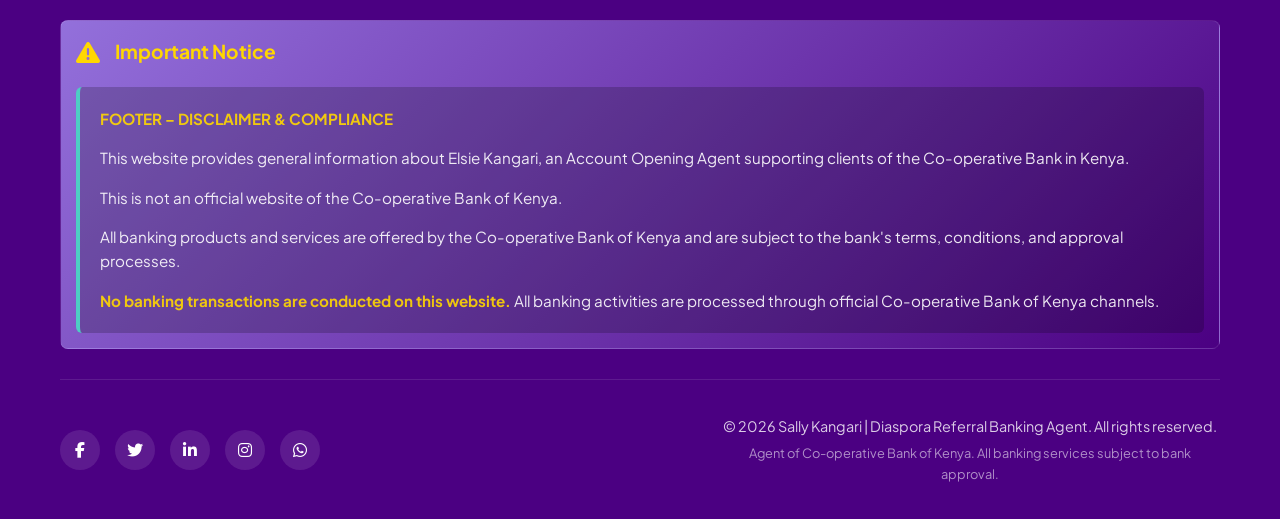
==== commit abba8150: "Huge progress" ====
--- a/index.html
+++ b/index.html
@@ -217,10 +217,10 @@
             <div class="image-frame">
                <!-- Image Container -->
                <div class="image-container">
-                  <img src="img/WhatsApp%20Image%202026-01-03%20at%2022.31.31.png" 
+                  <img src="img/sally-portrait.png" 
                        alt="Sally Kangari - Referral Banking Agent" 
                        class="agent-portrait"
-                       onerror="this.src='img/WhatsApp%20Image%202026-01-03%20at%2022.31.31.png'">
+                       onerror="this.src='img/sally-portrait.png'">
                   <!-- Decorative Elements -->
                   <div class="portrait-decoration">
                      <div class="decoration-dot dot-1"></div>
@@ -375,10 +375,10 @@
                </div>
                
                <!-- Portrait Image -->
-               <img src="img/WhatsApp%20Image%202026-01-03%20at%2022.31.31.png" 
+               <img src="img/sally-portrait.png" 
                     alt="Sally Kangari - Professional" 
                     class="about-portrait"
-                    onerror="this.src='img/WhatsApp%20Image%202026-01-03%20at%2022.31.31.png'">
+                    onerror="this.src='img/sally-portrait.png'">
                
                <!-- Agent Badge -->
                <div class="visual-badge">
